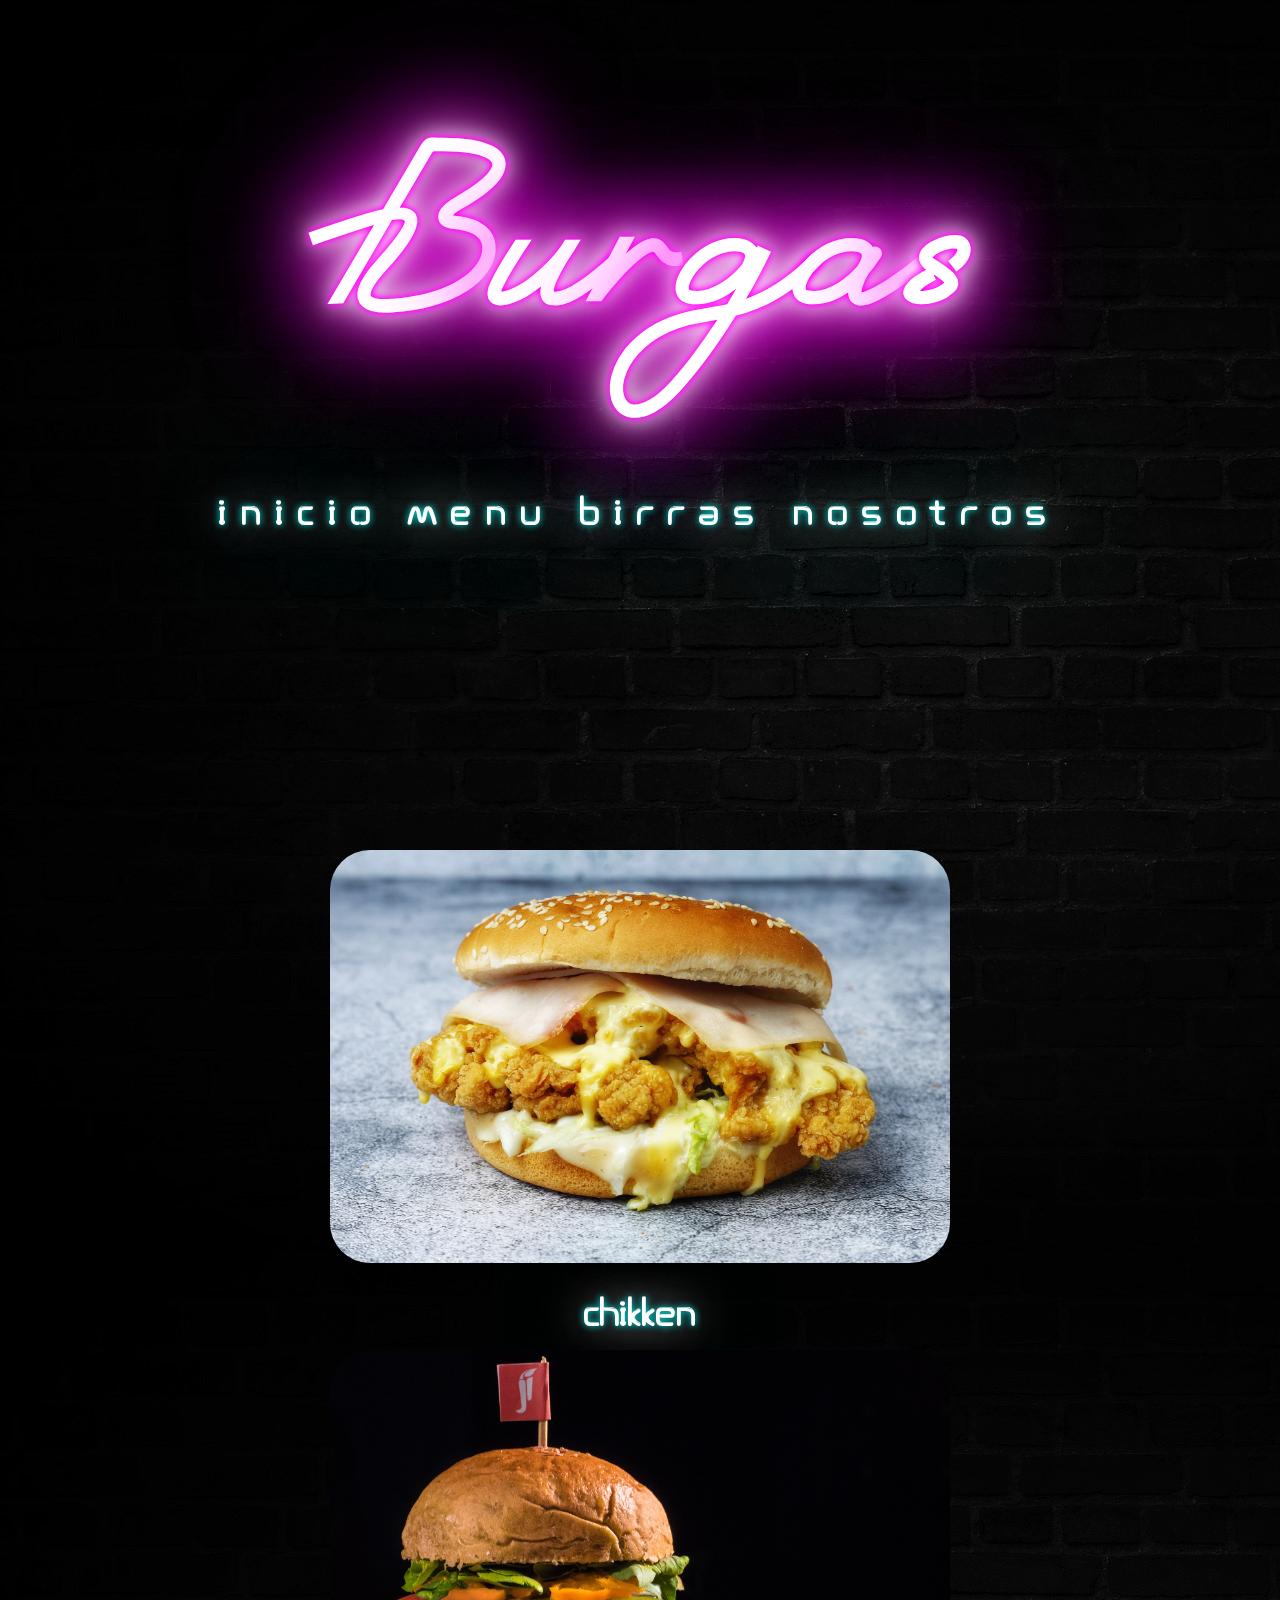
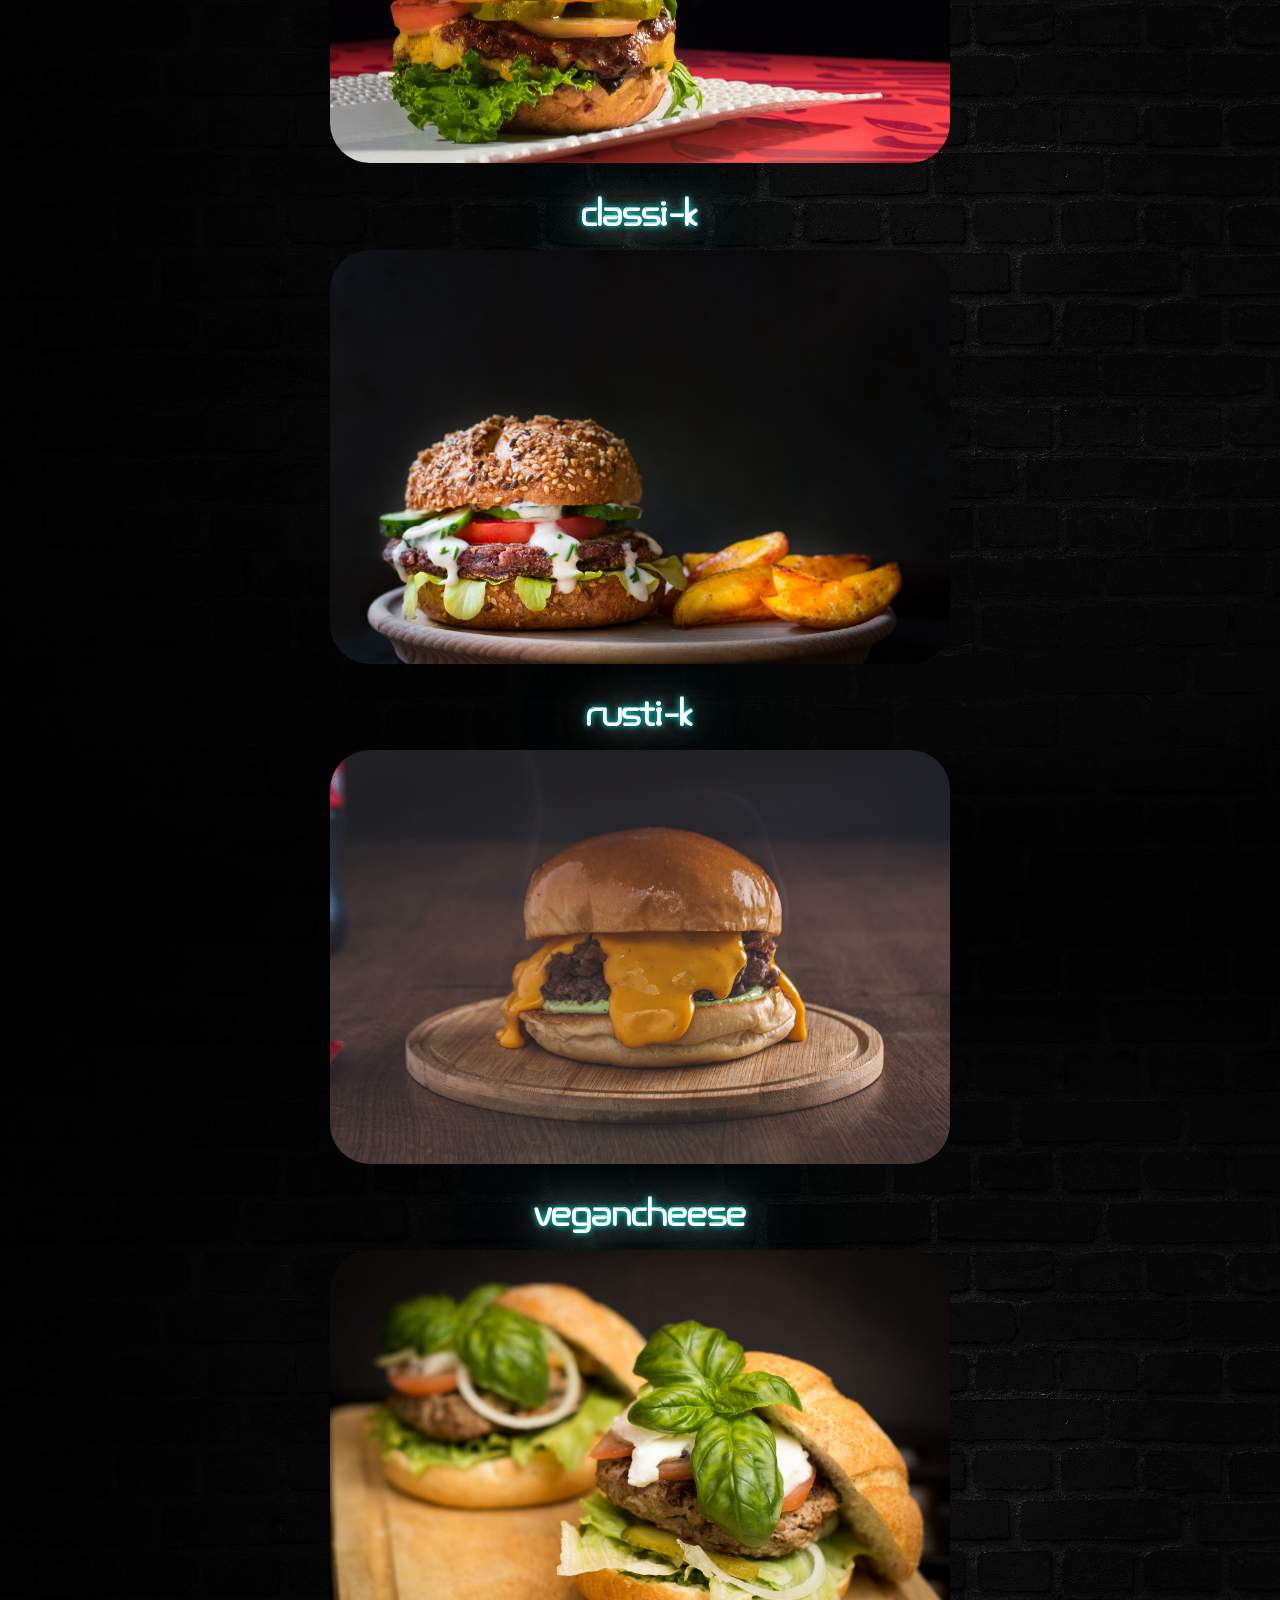
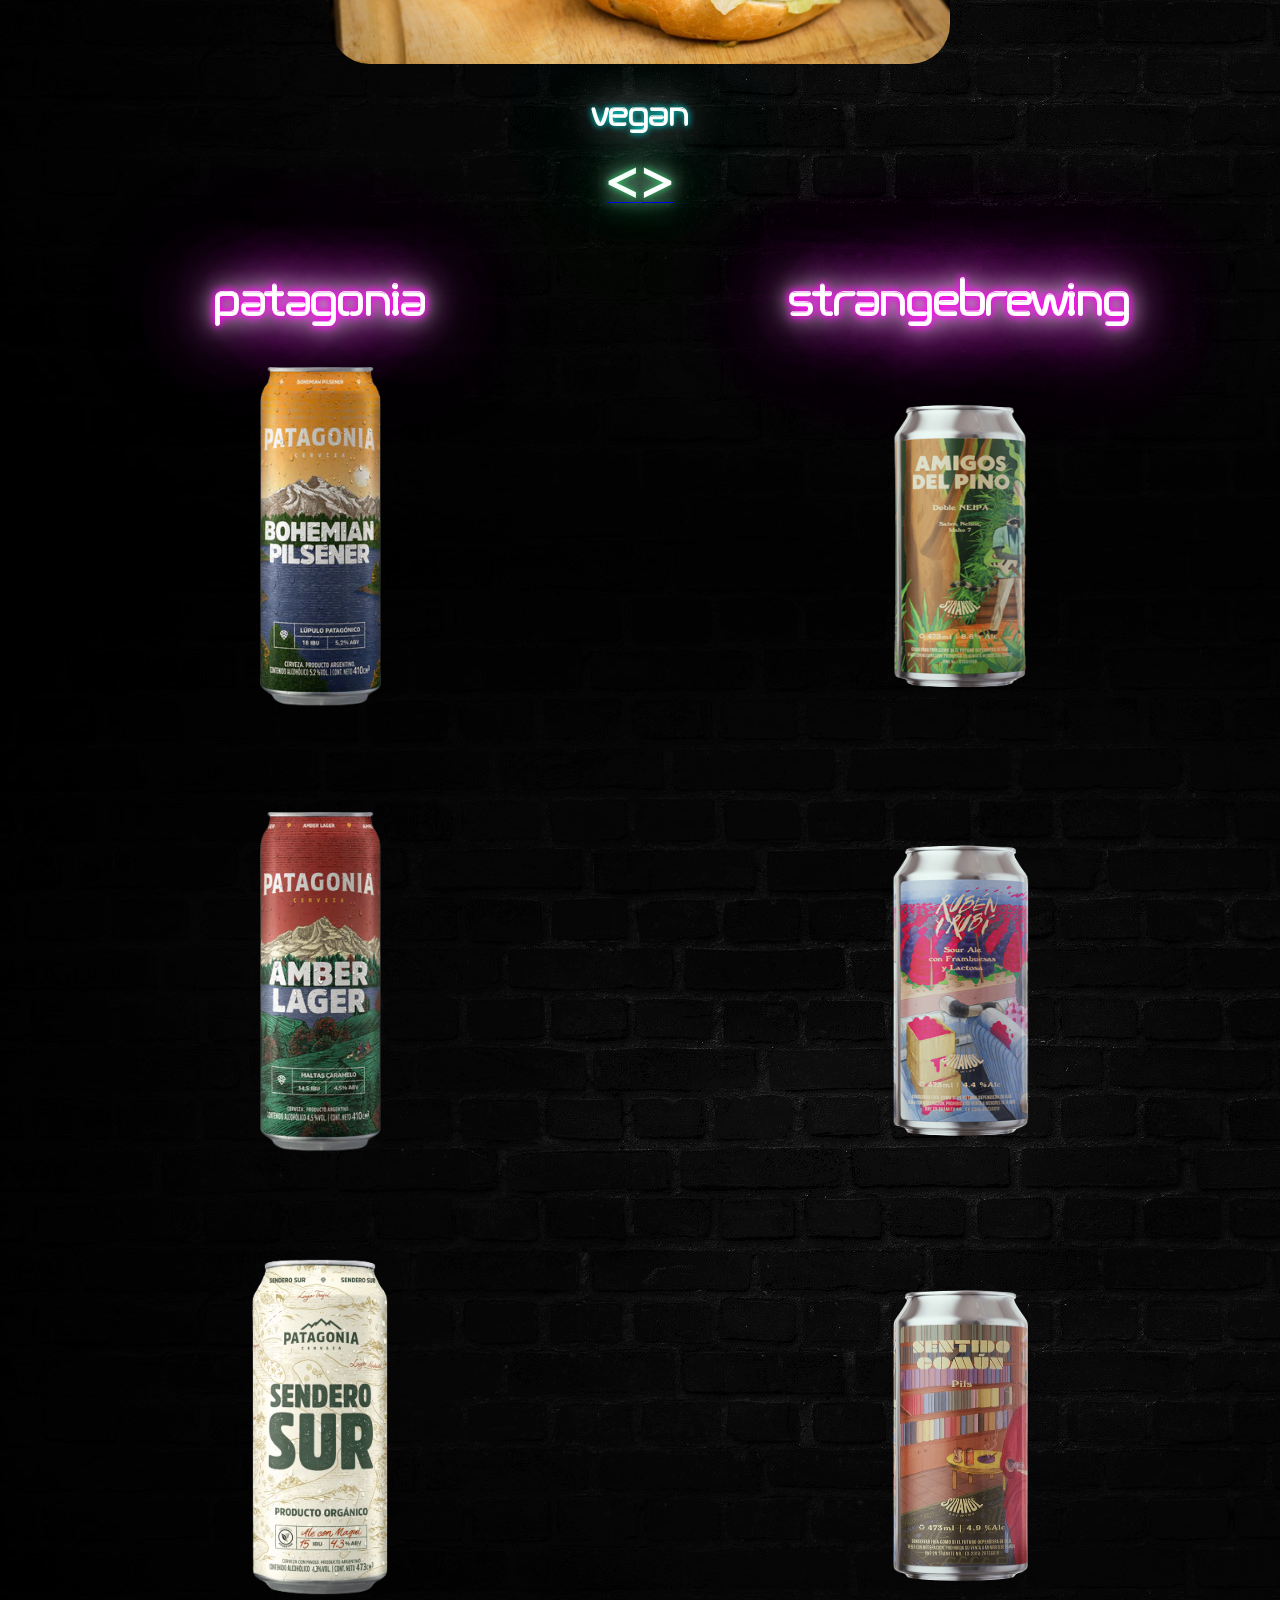
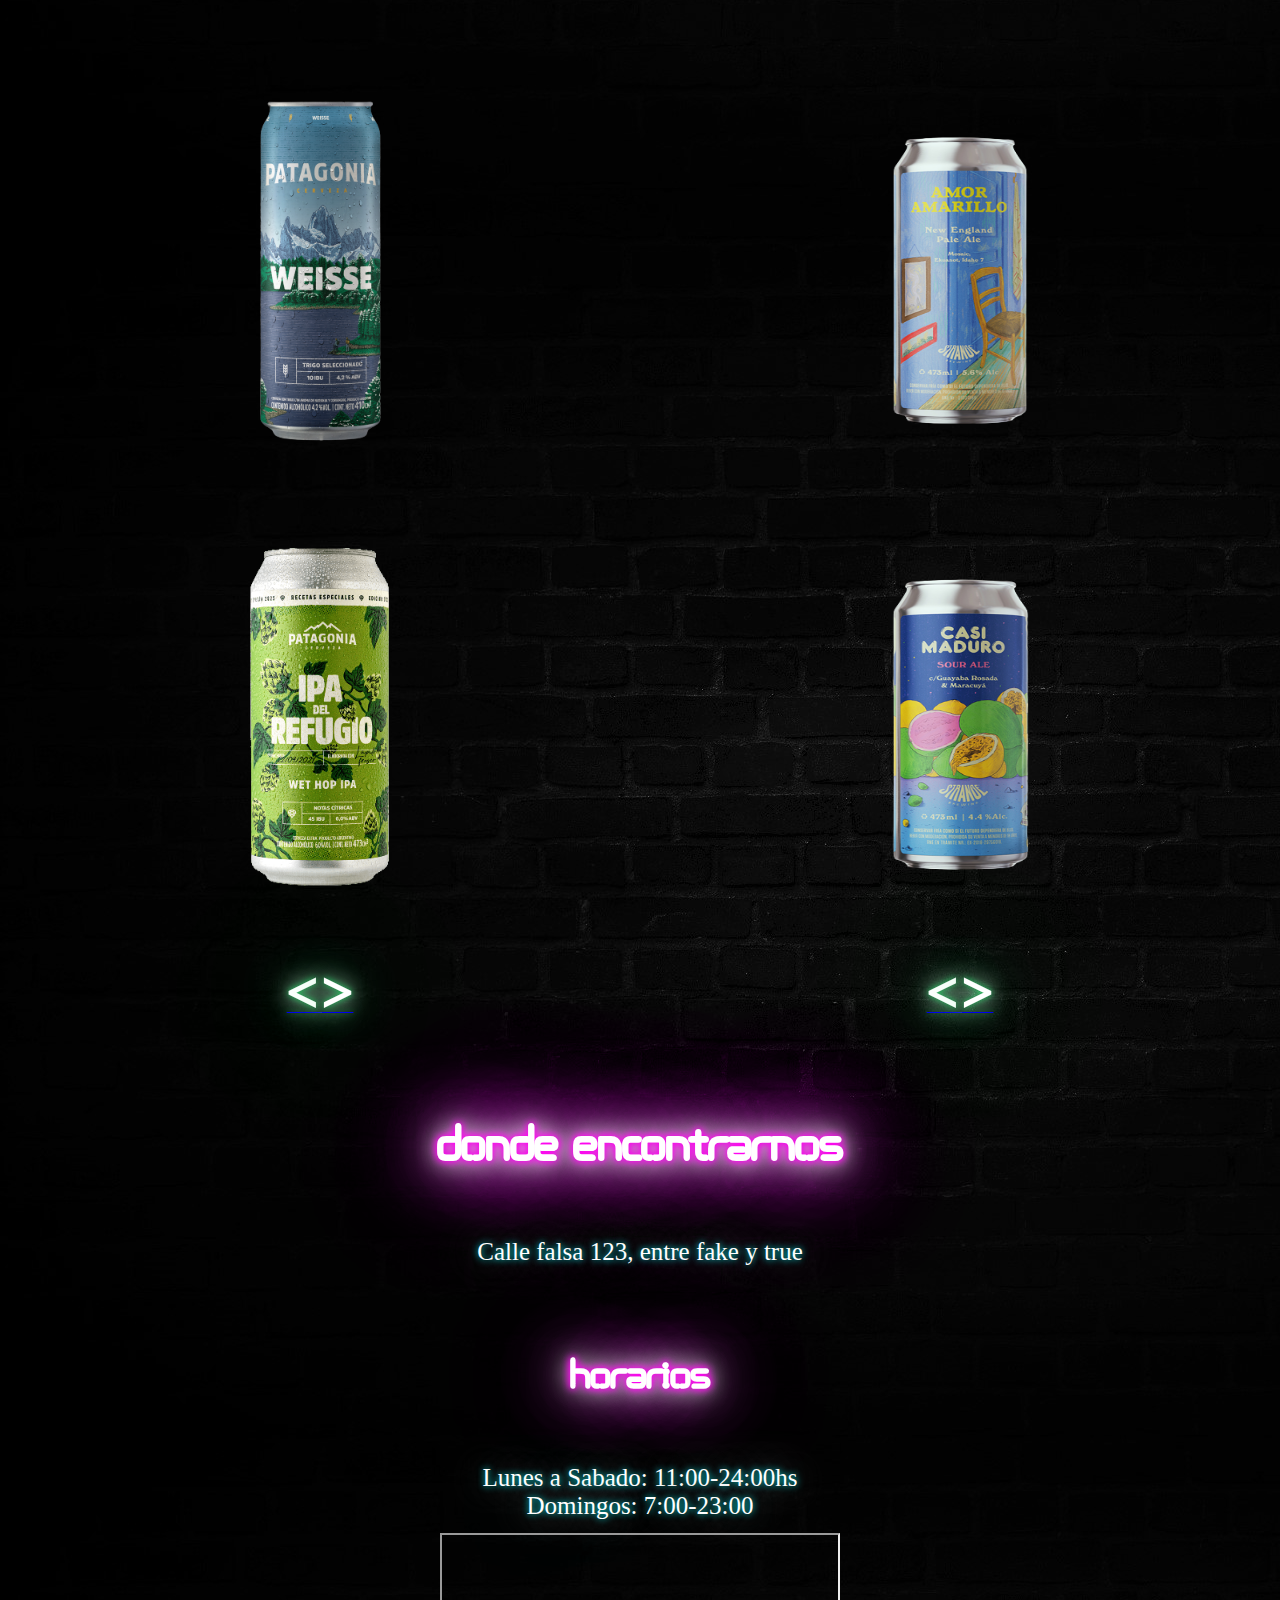
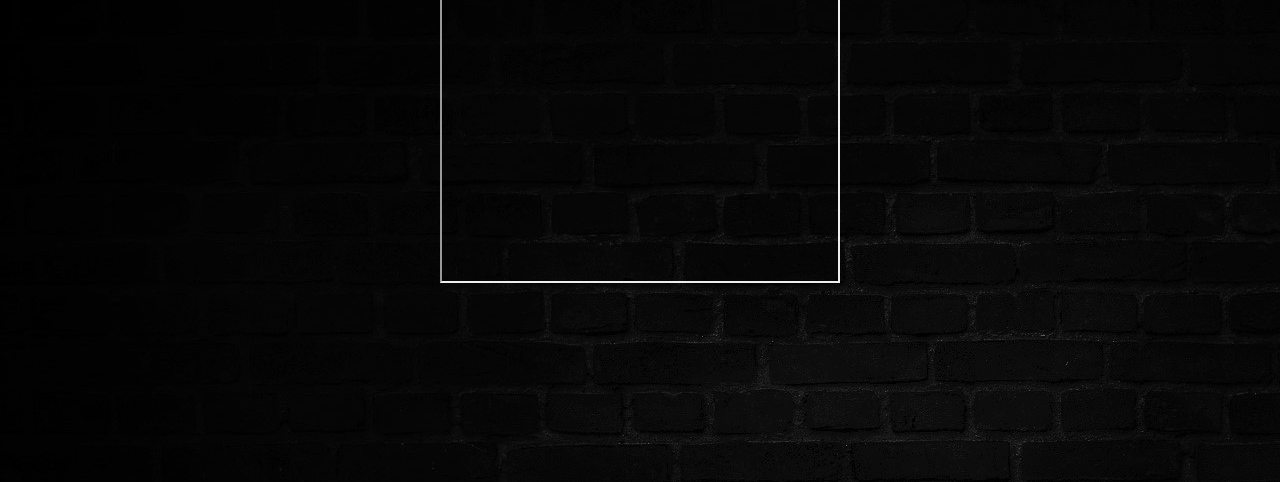
==== index.html @ 5c312acb "pequeños cambios de linkeo" ====
<!DOCTYPE html>
<html lang="es">
<head>
    
    <meta charset="UTF-8">
    <meta http-equiv="X-UA-Compatible" content="IE=edge">
    <meta name="viewport" content="width=device-width, initial-scale=1.0">
    <link rel="stylesheet" href="https://cdn.jsdelivr.net/npm/bootstrap@4.6.1/dist/css/bootstrap.min.css" integrity="sha384-zCbKRCUGaJDkqS1kPbPd7TveP5iyJE0EjAuZQTgFLD2ylzuqKfdKlfG/eSrtxUkn" crossorigin="anonymous">
    <link rel="stylesheet" href="https://cdnjs.cloudflare.com/ajax/libs/font-awesome/6.1.1/css/all.min.css" integrity="sha512-KfkfwYDsLkIlwQp6LFnl8zNdLGxu9YAA1QvwINks4PhcElQSvqcyVLLD9aMhXd13uQjoXtEKNosOWaZqXgel0g==" crossorigin="anonymous" referrerpolicy="no-referrer" />
    <link rel="stylesheet" href="estilos.css">
    <title>Burgas - Hamburguesas  y Birras</title>
    <meta name ="description=" content= "Hamburguesas caseras y cervezas artesanales, contamos con menú apto vegano,take-away y envios a domicilio">
    <meta name="keywords" content = "Comida Rapida, Hamburguesa, Vegan, Pollo, Carne, Casero, Cerveza Artesanal, Antares, Strange, StrangeBrewing, Brewing, Buenos Aires">
</head>
<body>
        <!--Empieza Nav-->
    <header><h1><a href="#"><span>B</span>ur<span>ga</span>s</a></h1>
    <nav class="barra">
        <ul>
            <li><a href="#" class="menu">INICIO</a></li>
            <li><a href="./paginas/menu.html" class="menu">MENU</a></li>
            <li><a href="./paginas/birras.html" class="menu">BIRRAS</a></li>
            <li><a href="./paginas/nosotros.html" class="menu">NOSOTROS</a></li>
        </ul>
    </nav>
    </header>
        <!-- Termina Nav-->
    <!--Empieza seccion y carousel con las imagenes del menu--> 
        <section class="burgersind">
            <div id="carousel1" class="carousel slide carousel-fade" data-ride="carousel" >
                <ul class="carousel-indicators">
                    <li data-slide-to="0" class="active"></li>
                    <li data-slide-to="1"></li>
                    <li data-slide-to="2"></li>
                    <li data-slide-to="3"></li>
                    <li data-slide-to="4"></li>
                </ul>
                <div class="carousel-inner">
                    <div class="carousel-item active">
                        <img src="imagenesproyecto/chicken.jpg"  alt="Chikken">
                        <div class="carousel-caption">
                            <a href="./paginas/menu.html#hamburguesa1"class="carousel-caption"></a>
                            <p class="neoncarousel">Chikken</p>
                        </div>
                    </div>
                    <div class="carousel-item">
                        <img src="imagenesproyecto/classic.jpg" alt="Classic">
                        <div class="carousel-caption">
                            <a href="./paginas/menu.html#hamburguesa2"class="carousel-caption"></a>
                            <p class="neoncarousel">Classi-k</p>
                        </div>
                    </div>
                    <div class="carousel-item">
                        <img src="imagenesproyecto/rustik.jpg"  alt="Rustic">
                        <div class="carousel-caption">
                            <a href="./paginas/menu.html#hamburguesa3"class="carousel-caption"></a>
                            <p class="neoncarousel">Rusti-k</p>
                        </div>
                    </div>
                    <div class="carousel-item">
                        <img src="imagenesproyecto/vegancheese.jpg"  alt="VeganCheese">
                        <div class="carousel-caption">
                            <a href="./paginas/menu.html#hamburguesa4"class="carousel-caption"></a>
                            <p class="neoncarousel">VeganCheese</p>
                        </div>
                    </div>
                    <div class="carousel-item">
                        <img src="imagenesproyecto/vegan.jpg" alt="Vegan">
                        <div class="carousel-caption">
                            <a href="./paginas/menu.html#hamburguesa5"class="carousel-caption"></a>
                            <p class="neoncarousel">Vegan</p>
                        </div>
                    </div>
                    </div>
                <a class="carousel-control-prev" href="#carousel1" data-slide="prev">
                    <span class="carousel-control-prev-icon"></span>
                    </a>
                    <a class="carousel-control-next" href="#carousel1" data-slide="next">
                    <span class="carousel-control-next-icon"></span>
                    </a>
                
                </div>
        </section>
        <!-- Termina seccion y carousel con las imagenes del menu-->
        <!-- Empiezan los carouseles de las cervezas-->
        <section class="beers">
            <!-- Empieza Carousel de cervezas Izquierda-->
            <a href="/paginas/birras.html#patagonia" class="neon beerlogoind1" id="antind">Patagonia</a>
            <div id="carousel2"class="carousel slide carousel-fade beerindimg1 " data-ride="carousel" >
                <div class="carousel-inner ">
                    <div class="carousel-item active carouselimgind">
                        <img src="imagenesproyecto/pilsener.png"  alt="pilsener">
                        <div class="carousel-caption">
                            <a href="./paginas/birras.html#birra1">
                            <p class="neoncarouselb">Bohemian Pilsener</p></a>
                        </div>
                    </div>
                    <div class="carousel-item carouselimgind">
                        <img src="imagenesproyecto/amber.png" alt="amber">
                        <div class="carousel-caption">
                            <a href="./paginas/birras.html#birra2" >
                            <p class="neoncarouselb">Amber Lager</p></a>
                        </div>
                    </div>
                    <div class="carousel-item carouselimgind">
                        <img src="imagenesproyecto/sendero.png"  alt="sendero">
                        <div class="carousel-caption">
                            <a href="./paginas/birras.html#birra3">
                                <p class="neoncarouselb">Sendero Sur</p></a>
                        </div>
                    </div>
                    <div class="carousel-item carouselimgind">
                        <img src="imagenesproyecto/weisse.png"  alt="weisse">
                        <div class="carousel-caption">
                            <a href="./paginas/birras.html#birra4">
                            <p class="neoncarouselb">Weisse</p></a>
                        </div>
                    </div>
                    <div class="carousel-item carouselimgind">
                        <img src="imagenesproyecto/ipa.png" alt="ipa">
                        <div class="carousel-caption">
                            <a href="./paginas/birras.html#birra5">
                            <p class="neoncarouselb">Ipa</p></a>
                        </div>
                    </div>
                    </div>
                <a class="carousel-control-prev" href="#carousel2" data-slide="prev">
                    <span class="carousel-control-prev-icon"></span>
                    </a>
                    <a class="carousel-control-next" href="#carousel2" data-slide="next">
                        <span class="carousel-control-next-icon"></span>
                    </a>
                </div>
                <!--- Termina Carousel de cervezas izquierda -->
            <!-- Empieza Carousel de cervezas derecha-->
            <a href="/paginas/birras.html#strange" class="beerlogoind2 " id="strangeind">StrangeBrewing</a>
            <div id="carousel3"class="carousel slide carousel-fade beerindimg2 " data-ride="carousel" >
            <div class="carousel-inner">
                <div class="carousel-item active carouselimgind" >
                    <img src="imagenesproyecto/amigosdelpino.png"  alt="amigosdelpino" class="beersindimg">
                    <div class="carousel-caption">
                        <a href="./paginas/birras.html#birra6">
                        <p class="neoncarouselb">Amigos Del Pino</p></a>
                    </div>
                </div>
                <div class="carousel-item carouselimgind">
                    <img src="imagenesproyecto/rubenyrubi.png" alt="rubenyrubi" class="beersindimg">
                    <div class="carousel-caption">
                        <a href="./paginas/birras.html#birra7">
                        <p class="neoncarouselb">Ruben y rubi</p></a>
                    </div>
                </div>
                <div class="carousel-item carouselimgind">
                    <img src="imagenesproyecto/sentidocomun.png"  alt="sentidocomun" class="beersindimg">
                    <div class="carousel-caption">
                        <a href="./paginas/birras.html#birra8">
                        <p class="neoncarouselb">sentidocomun</p></a>
                    </div>
                </div>
                <div class="carousel-item carouselimgind">
                    <img src="imagenesproyecto/amoramarillo.png"  alt="amoramarillo" class="beersindimg">
                    <div class="carousel-caption">
                        <a href="./paginas/birras.html#birra9">
                        <p class="neoncarouselb">Amor amarillo</p></a>
                    </div>
                </div>
                <div class="carousel-item carouselimgind">
                    <img src="imagenesproyecto/casimaduro.png" alt="casimaduro" class="beersindimg">
                    <div class="carousel-caption">
                        <a href="./paginas/birras.html#birra10">
                        <p class="neoncarouselb">Casi maduro</p></a>
                    </div>
                </div>
                </div>
            <a class="carousel-control-prev" href="#carousel3" data-slide="prev">
                <span class="carousel-control-prev-icon"></span>
                </a>
                <a class="carousel-control-next" href="#carousel3" data-slide="next">
                    <span class="carousel-control-next-icon"></span>
                </a>            
            </div>
            <!-- Termina carousel de cervezas derecha-->
        </section>
        <!--Termina  carouseles de las cervezas-->
        <!-- Empieza seccion de localizacion, horario y mapa-->
        <section class="locate">
                <h2 class="donde" >Donde Encontrarnos</h2>
                    <p>Calle falsa 123, entre fake y true</p>
                <h2 class="time">Horarios</h2>
                    <p>
                        Lunes a Sabado: 11:00-24:00hs
                        <br>
                        Domingos: 7:00-23:00
                    </p>
        <iframe src="https://www.google.com/maps/embed?pb=!1m14!1m8!1m3!1d13135.383983241743!2d-58.3702778!3d-34.6080556!3m2!1i1024!2i768!4f13.1!3m3!1m2!1s0x0%3A0xe16921ef0545f86d!2sCasa%20Rosada!5e0!3m2!1ses!2sar!4v1649123357746!5m2!1ses!2sar" class="mapview" referrerpolicy="no-referrer-when-downgrade"></iframe>        
        </section>
        <!--Termina seccion de localizacion, horario y mapa-->
</body>
<footer>
    <i class="fa-brands fa-whatsapp btn--wsp" id="wsp"></i>
    <i class="fa-brands fa-instagram btn--ig" id="ig"></i>
    <i class="fa-brands fa-facebook btn--fb" id="fb"></i>
<a href="#" class="subir">
    <i class="fa-solid fa-angles-up"></i>
</a>
</footer>
<script src="https://cdn.jsdelivr.net/npm/jquery@3.5.1/dist/jquery.slim.min.js" integrity="sha384-DfXdz2htPH0lsSSs5nCTpuj/zy4C+OGpamoFVy38MVBnE+IbbVYUew+OrCXaRkfj" crossorigin="anonymous"></script>
<script src="https://cdn.jsdelivr.net/npm/popper.js@1.16.1/dist/umd/popper.min.js" integrity="sha384-9/reFTGAW83EW2RDu2S0VKaIzap3H66lZH81PoYlFhbGU+6BZp6G7niu735Sk7lN" crossorigin="anonymous"></script>
<script src="https://cdn.jsdelivr.net/npm/bootstrap@4.6.1/dist/js/bootstrap.min.js" integrity="sha384-VHvPCCyXqtD5DqJeNxl2dtTyhF78xXNXdkwX1CZeRusQfRKp+tA7hAShOK/B/fQ2" crossorigin="anonymous"></script>


</html>
---- estilos.css ----
@font-face {
  font-family: neon;
  src: url(fonts/NeonBines.ttf);
}

@font-face {
  font-family: neonDos;
  src: url(fonts/Neon.ttf);
}

@-webkit-keyframes blink {
  78% {
    color: inherit;
    text-shadow: inherit;
  }
  79% {
    color: #333;
  }
  80% {
    text-shadow: none;
  }
  81% {
    color: inherit;
    text-shadow: inherit;
  }
  82% {
    color: #333;
    text-shadow: none;
  }
  83% {
    color: inherit;
    text-shadow: inherit;
  }
  92% {
    color: #333;
    text-shadow: none;
  }
  92.5% {
    color: inherit;
    text-shadow: inherit;
  }
}

@keyframes blink {
  78% {
    color: inherit;
    text-shadow: inherit;
  }
  79% {
    color: #333;
  }
  80% {
    text-shadow: none;
  }
  81% {
    color: inherit;
    text-shadow: inherit;
  }
  82% {
    color: #333;
    text-shadow: none;
  }
  83% {
    color: inherit;
    text-shadow: inherit;
  }
  92% {
    color: #333;
    text-shadow: none;
  }
  92.5% {
    color: inherit;
    text-shadow: inherit;
  }
}

* {
  margin: 0;
  margin-bottom: 1%;
  padding: 0;
  -webkit-box-sizing: border-box;
          box-sizing: border-box;
}

.neon, #antind, #strangeind, .donde, .time, .menuneon, .guarnicionneon, .birrasneon, .reserva {
  color: white;
  text-shadow: 0 0 7px #ff00f2, 0 0 10px #ff00f2, 0 0 21px #fff, 0 0 42px white, 0 0 82px #ff00f2, 0 0 92px #ff00f2, 0 0 102px #ff00f2, 0 0 151px #ff00f2;
  font-family: neonDos;
}

.neon:hover, #antind:hover, #strangeind:hover, .donde:hover, .time:hover, .menuneon:hover, .guarnicionneon:hover, .birrasneon:hover, .reserva:hover {
  color: white;
  text-shadow: 0 0 7px cyan, 0 0 21px black, 0 0 42px white, 0 0 151px cyan;
  font-family: neonDos;
}

body {
  background-image: url(imagenesproyecto/pared.jpg);
  z-index: 10;
}

a:hover {
  text-decoration: none;
  color: #fff;
}

/* Empieza Logo */
header h1 {
  margin-top: 100px;
  text-align: center;
  text-transform: capitalize;
  font-size: 150px;
  width: auto;
  text-shadow: 0 0 7px #ff00f2, 0 0 10px #ff00f2, 0 0 21px #fff, 0 0 42px white, 0 0 82px #ff00f2, 0 0 92px #ff00f2, 0 0 102px #ff00f2, 0 0 151px #ff00f2;
  font-family: neon;
}

header h1 a {
  text-decoration: none;
  color: white;
}

header span {
  -webkit-animation: blink linear infinite 1.5s;
          animation: blink linear infinite 1.5s;
}

@media only screen and (min-width: 200px) and (max-width: 478px) {
  header h1 {
    font-size: 50px;
  }
  strong {
    font-size: 30px;
  }
}

@media only screen and (max-width: 768px) {
  header h1 {
    font-size: 80px;
  }
  strong {
    font-size: 30px;
  }
}

/* Termina Logo */
/* Empieza Nav */
header ul li {
  list-style: none;
  display: inline-block;
}

header ul ul {
  position: absolute;
  display: none;
}

header ul ul li {
  display: block;
  color: white;
  text-shadow: 0 0 7px #ff00f2, 0 0 10px #ff00f2, 0 0 21px #fff, 0 0 42px white, 0 0 82px #ff00f2, 0 0 92px #ff00f2, 0 0 102px #ff00f2, 0 0 151px #ff00f2;
}

header ul li :hover ul {
  display: block;
}

.barra {
  text-align: center;
  padding-bottom: 100px;
  padding-top: 50px;
}

.menu {
  color: white;
  font-size: 50px;
  letter-spacing: 0.3em;
  text-align: center;
  text-decoration: none;
  display: -webkit-box;
  display: -ms-flexbox;
  display: flex;
  -ms-flex-wrap: wrap;
      flex-wrap: wrap;
  padding-left: 10px;
  padding-right: 10px;
  list-style: none;
  text-shadow: 0 0 7px cyan, 0 0 21px black, 0 0 42px white, 0 0 151px cyan;
  font-family: neonDos;
}

header .menu :hover {
  color: white;
  text-shadow: 0 0 7px #ff00f2, 0 0 10px #ff00f2, 0 0 21px #fff, 0 0 42px white, 0 0 82px #ff00f2, 0 0 92px #ff00f2, 0 0 102px #ff00f2, 0 0 151px #ff00f2;
}

header .menu:active {
  text-shadow: 0 0 7px #25d366, 0 0 21px #fff, 0 0 42px #25d366, 0 0 151px #25d366;
}

/* Termina Nav */
section {
  margin-bottom: 10px;
  width: 100%;
  text-align: center;
}

/* Carousel index Hamburguesas  y Cervezas */
.burgersind {
  padding: 20px;
  gap: 10px;
}

.carousel-inner img {
  width: 50%;
  height: 50%;
  border-radius: 40px;
  border-color: transparent;
}

.carousel-control-prev-icon, .carousel-control-next-icon {
  height: 100px;
  width: 100px;
  background-image: none;
}

.carousel-control-next-icon:after {
  content: '>';
  font-size: 55px;
  font-weight: 1000;
  color: white;
  text-shadow: 0 0 7px #25d366, 0 0 21px #fff, 0 0 42px #25d366, 0 0 151px #25d366;
}

.carousel-control-prev-icon:after {
  content: '<';
  font-size: 55px;
  font-weight: 1000;
  color: white;
  text-shadow: 0 0 7px #25d366, 0 0 21px #fff, 0 0 42px #25d366, 0 0 151px #25d366;
}

@media only screen and (min-width: 280px) {
  .carousel-inner img {
    width: 400px;
    height: 400px;
  }
}

@media only screen and (max-width: 480px) {
  .carousel-inner img {
    width: 600px;
    height: 600px;
  }
}

@media only screen and (min-width: 1024px) {
  .carousel-inner img {
    width: 50%;
    height: 50%;
  }
}

.carousel-caption {
  top: 0;
  bottom: auto;
}

.neoncarousel {
  font-size: 50px;
  color: white;
  text-shadow: 0 0 7px cyan, 0 0 21px black, 0 0 42px white, 0 0 151px cyan;
  font-family: neonDos;
}

.burgersindimg {
  font-size: 50px;
  color: white;
  text-shadow: 0 0 7px cyan, 0 0 21px black, 0 0 42px white, 0 0 151px cyan;
  font-family: neonDos;
}

.neoncarouselb {
  opacity: 0;
  color: white;
  text-shadow: 0 0 7px cyan, 0 0 21px black, 0 0 42px white, 0 0 151px cyan;
  font-family: 'Lucida Sans';
  font-size: 25px;
}

.beers {
  min-height: 100%;
  width: 100%;
  display: -ms-grid;
  display: grid;
}

.carouselimgind:hover img {
  opacity: 0.3;
}

.carouselimgind:hover .neoncarouselb {
  opacity: 1;
}

.carouselimgind img {
  width: 580px;
  height: 580px;
}

@media only screen and (min-width: 280px) {
  .carouselimgind img {
    width: 400px;
    height: 400px;
  }
}

@media only screen and (max-width: 480px) {
  .carouselimgind img {
    width: 600px;
    height: 600px;
  }
}

#antind {
  font-size: 65px;
  text-decoration: none;
}

#strangeind {
  font-size: 65px;
  text-decoration: none;
}

@media only screen and (min-width: 1024px) {
  .beers {
    -ms-grid-columns: 1fr 1fr;
        grid-template-columns: 1fr 1fr;
  }
  .beerlogoind1 {
    -ms-grid-column: 1;
    grid-column: 1/1;
    -ms-grid-row: 1;
    -ms-grid-row-span: 3;
    grid-row: 1/4;
  }
  .beerlogoind2 {
    -ms-grid-column: 2;
    grid-column: 2/2;
    -ms-grid-row: 1;
    -ms-grid-row-span: 3;
    grid-row: 1/4;
  }
}

/* Termina carouseles index hamburguesas y cervezas */
/* Empieza Localizacion Horario y Mapa */
.locate {
  -webkit-box-orient: vertical;
  -webkit-box-direction: normal;
      -ms-flex-direction: column;
          flex-direction: column;
  display: -webkit-box;
  display: -ms-flexbox;
  display: flex;
  -webkit-box-align: center;
      -ms-flex-align: center;
          align-items: center;
  -webkit-box-pack: center;
      -ms-flex-pack: center;
          justify-content: center;
}

.locate p {
  font-size: 25px;
  text-shadow: 0 0 7px cyan, 0 0 21px black, 0 0 42px white, 0 0 151px cyan;
  color: #fff;
}

.mapview {
  width: 400px;
  height: 350px;
}

.donde {
  font-size: 60px;
  margin: 5%;
}

.time {
  font-size: 50px;
  margin: 5%;
}

/* Termina Localizacion Horario Y Mapa */
/*Empieza Menu */
.menuneon {
  text-align: center;
  font-size: 80px;
  margin-bottom: 10%;
}

/* Empieza Hamburguesas */
.burgermenu {
  width: 100%;
  display: -ms-grid;
  display: grid;
  min-height: 300px;
}

.nombreh {
  font-size: 45px;
  color: #fff;
  text-shadow: 0 0 7px cyan, 0 0 21px black, 0 0 42px white, 0 0 151px cyan;
  font-family: neondos;
}

.burgersmenuimg {
  display: -ms-grid;
  display: grid;
  border: 2px solid #000;
  border-radius: 7px;
  -webkit-box-shadow: 0 0 5px #333;
          box-shadow: 0 0 5px #333;
  margin: 5%;
}

.burgermenu1 {
  background-image: url(imagenesproyecto/chicken.jpg);
  background-position: center;
  background-size: cover;
  height: 400px;
}

.burgermenu2 {
  background-image: url(imagenesproyecto/classic.jpg);
  background-position: center;
  background-size: cover;
  height: 400px;
}

.burgermenu3 {
  background-image: url(imagenesproyecto/rustik.jpg);
  background-position: center;
  background-size: cover;
  height: 400px;
}

.burgermenu4 {
  background-image: url(imagenesproyecto/vegancheese.jpg);
  background-position: center;
  background-size: cover;
  height: 400px;
}

.burgermenu5 {
  background-image: url(imagenesproyecto/vegan.jpg);
  background-position: center;
  background-size: cover;
  height: 400px;
}

.ingredientes {
  color: #fff;
  font-size: 40px;
  text-shadow: 0 0 7px #25d366, 0 0 21px #fff, 0 0 42px #25d366, 0 0 151px #25d366;
  font-family: neondos;
}

@media only screen and (min-width: 280px) and (max-width: 479px) {
  .burgersmenu1 {
    -ms-grid-columns: 1fr;
        grid-template-columns: 1fr;
  }
}

@media only screen and (min-width: 580px) {
  .burgersmenu1 {
    -ms-grid-columns: 1fr 1fr 1fr 1fr;
        grid-template-columns: 1fr 1fr 1fr 1fr;
  }
  .nombreh1 {
    -ms-grid-column: 1;
    grid-column: 1/1;
    -ms-grid-row: 1;
    grid-row: 1/1;
  }
  .ingredientes1 {
    -ms-grid-column: 1;
    -ms-grid-column-span: 1;
    grid-column: 1/2;
    -ms-grid-row: 2;
    -ms-grid-row-span: 1;
    grid-row: 2/3;
  }
  .burgermenu1 {
    -ms-grid-column: 3;
    -ms-grid-column-span: 2;
    grid-column: 3/5;
    -ms-grid-row: 1;
    -ms-grid-row-span: 4;
    grid-row: 1/5;
  }
  .nombreh2 {
    -ms-grid-column: 4;
    -ms-grid-column-span: 1;
    grid-column: 4/5;
    -ms-grid-row: 1;
    grid-row: 1/1;
  }
  .ingredientes2 {
    -ms-grid-column: 4;
    -ms-grid-column-span: 1;
    grid-column: 4/5;
    -ms-grid-row: 2;
    grid-row: 2/2;
  }
  .burgermenu2 {
    -ms-grid-column: 1;
    -ms-grid-column-span: 2;
    grid-column: 1/3;
    -ms-grid-row: 1;
    -ms-grid-row-span: 4;
    grid-row: 1/5;
  }
  .nombreh3 {
    -ms-grid-column: 1;
    grid-column: 1/1;
    -ms-grid-row: 1;
    grid-row: 1/1;
  }
  .ingredientes3 {
    -ms-grid-column: 1;
    -ms-grid-column-span: 1;
    grid-column: 1/2;
    -ms-grid-row: 2;
    -ms-grid-row-span: 1;
    grid-row: 2/3;
  }
  .burgermenu3 {
    -ms-grid-column: 3;
    -ms-grid-column-span: 2;
    grid-column: 3/5;
    -ms-grid-row: 1;
    -ms-grid-row-span: 4;
    grid-row: 1/5;
  }
  .nombreh4 {
    -ms-grid-column: 4;
    -ms-grid-column-span: 1;
    grid-column: 4/5;
    -ms-grid-row: 1;
    grid-row: 1/1;
  }
  .ingredientes4 {
    -ms-grid-column: 4;
    -ms-grid-column-span: 1;
    grid-column: 4/5;
    -ms-grid-row: 2;
    -ms-grid-row-span: 1;
    grid-row: 2/3;
  }
  .burgermenu4 {
    -ms-grid-column: 1;
    -ms-grid-column-span: 2;
    grid-column: 1/3;
    -ms-grid-row: 1;
    -ms-grid-row-span: 3;
    grid-row: 1/4;
  }
  .nombreh5 {
    -ms-grid-column: 1;
    grid-column: 1/1;
    -ms-grid-row: 1;
    grid-row: 1/1;
  }
  .ingredientes5 {
    -ms-grid-column: 1;
    -ms-grid-column-span: 1;
    grid-column: 1/2;
    -ms-grid-row: 2;
    -ms-grid-row-span: 1;
    grid-row: 2/3;
  }
  .burgermenu5 {
    -ms-grid-column: 3;
    -ms-grid-column-span: 2;
    grid-column: 3/5;
    -ms-grid-row: 1;
    -ms-grid-row-span: 3;
    grid-row: 1/4;
  }
}

/* Termina Hamburguesas */
/*Empieza Guarniciones */
.guarnicionneon {
  text-align: center;
  font-size: 80px;
  margin-bottom: 5%;
}

.guarnicion {
  display: -ms-grid;
  display: grid;
  -webkit-box-align: center;
      -ms-flex-align: center;
          align-items: center;
  -webkit-box-pack: center;
      -ms-flex-pack: center;
          justify-content: center;
}

.guar {
  width: 70%;
  -webkit-box-orient: horizontal;
  -webkit-box-direction: normal;
      -ms-flex-direction: row;
          flex-direction: row;
  padding-left: 10px;
  border-radius: 20px;
  -webkit-transition: -webkit-transform .2s;
  transition: -webkit-transform .2s;
  transition: transform .2s;
  transition: transform .2s, -webkit-transform .2s;
}

.guar:hover {
  -webkit-transform: scale(1.1);
          transform: scale(1.1);
}

.preciosguar {
  font-size: 30px;
  text-align: center;
  color: #fff;
  text-shadow: 0 0 7px cyan, 0 0 21px black, 0 0 42px white, 0 0 151px cyan;
  margin-bottom: 10%;
}

@media only screen and (min-width: 480px) and (max-width: 768px) {
  .guarnicion {
    -ms-grid-columns: 1fr;
        grid-template-columns: 1fr;
  }
  .guar {
    max-height: 300px;
    padding: 10px;
  }
}

@media only screen and (min-width: 768px) and (max-width: 1023px) {
  .guarnicion {
    -ms-grid-columns: 1fr 1fr 1fr;
        grid-template-columns: 1fr 1fr 1fr;
  }
  .guar {
    max-height: 300px;
  }
}

@media only screen and (min-width: 1023px) {
  .guarnicion {
    -ms-grid-columns: 1fr 1fr 1fr;
        grid-template-columns: 1fr 1fr 1fr;
  }
  .guar {
    max-height: 300px;
  }
}

/* Termina Guarnicion */
/* Termina Menu*/
/*Empieza Birras */
.birrasneon {
  text-align: center;
  font-size: 80px;
  margin-bottom: 5%;
}

.preciosbirra {
  font-size: 30px;
  text-align: center;
  color: #fff;
  text-shadow: 0 0 7px cyan, 0 0 21px black, 0 0 42px white, 0 0 151px cyan;
  margin-bottom: 5%;
}

.birrasbirra {
  max-width: 278px;
  max-height: 330px;
  -webkit-transition: -webkit-transform .2s;
  transition: -webkit-transform .2s;
  transition: transform .2s;
  transition: transform .2s, -webkit-transform .2s;
}

.birrasbirra:hover {
  -webkit-transform: scale(1.1);
          transform: scale(1.1);
}

.neonbirras {
  font-size: 25px;
  font-family: 'Lucida Sans';
  text-shadow: 0 0 7px cyan, 0 0 21px black, 0 0 42px white, 0 0 151px cyan;
  color: #fff;
  text-align: center;
}

/*Termina Birras */
/* Empieza Nosotros */
.fotonosotros {
  margin: 5%;
  width: 100%;
  height: 500px;
  max-height: 50%;
  border: #000;
  border-radius: 10%;
  -webkit-transition: -webkit-transform .2s;
  transition: -webkit-transform .2s;
  transition: transform .2s;
  transition: transform .2s, -webkit-transform .2s;
}

.fotonosotros:hover {
  -webkit-transform: scale(1.1);
          transform: scale(1.1);
}

.texto {
  font-family: 'Lucilda sans';
  color: #fff;
  text-align: center;
  text-shadow: 0 0 7px cyan, 0 0 21px black, 0 0 42px white, 0 0 151px cyan;
  font-size: 30px;
  margin: 5%;
}

.reserva {
  text-align: center;
  font-size: 80px;
}

form {
  color: #fff;
  text-shadow: 0 0 7px cyan, 0 0 21px black, 0 0 42px white, 0 0 151px cyan;
  width: 80%;
  margin: 0 auto;
}

label, input {
  display: inline-block;
}

label {
  width: 30%;
  text-align: right;
}

button.enviar {
  background-color: transparent;
  text-shadow: 0 0 7px cyan, 0 0 21px black, 0 0 42px white, 0 0 151px cyan;
  color: #fff;
}

button.enviar:hover {
  background-color: black;
  text-shadow: 0 0 7px #ff00f2, 0 0 21px black, 0 0 42px #ff00f2, 0 0 151px #ff00f2;
  color: #fff;
}

label + input {
  width: 30%;
  margin: 0 30% 0 4%;
}

@media only screen and (min-width: 200px) and (max-width: 500px) {
  .fotonosotros {
    margin: 5%;
    width: 300px;
    height: 300px;
  }
  .nosotroslocate {
    width: 400px;
    height: 300px;
  }
  #reserva {
    font-size: 60px;
  }
  #donde {
    font-size: 40px;
  }
}

/*termina nosotros*/
/*empieza footer todas las paginas */
footer {
  word-spacing: 1em;
  height: 150px;
  background-color: transparent;
  font-size: 50px;
  text-align: center;
  padding-top: 75px;
}

.btn--wsp {
  color: #25d366;
  text-shadow: 0 0 7px #25d366, 0 0 21px #fff, 0 0 42px #25d366, 0 0 151px #25d366;
}

.btn--ig {
  color: white;
  text-shadow: 0 0 7px #ff00f2, 0 0 10px #ff00f2, 0 0 21px #fff, 0 0 42px white, 0 0 82px #ff00f2, 0 0 92px #ff00f2, 0 0 102px #ff00f2, 0 0 151px #ff00f2;
}

.btn--fb {
  color: rgba(255, 255, 255, 0.696);
  text-shadow: 0 0 7px cyan, 0 0 21px black, 0 0 42px white, 0 0 151px cyan;
}

.subir {
  font-size: 50px;
  height: 70px;
  width: 70px;
  color: rgba(255, 255, 255, 0.696);
  text-shadow: 0 0 7px #ff00f2, 0 0 21px black, 0 0 42px #ff00f2, 0 0 151px #ff00f2;
  position: fixed;
  right: 20px;
  bottom: 20px;
}

.subir:hover {
  color: rgba(255, 255, 255, 0.696);
  text-shadow: 0 0 7px cyan, 0 0 21px black, 0 0 42px white, 0 0 151px cyan;
  font-family: neonDos;
}

/*termina footer todas las paginas*/
/*# sourceMappingURL=estilos.css.map */
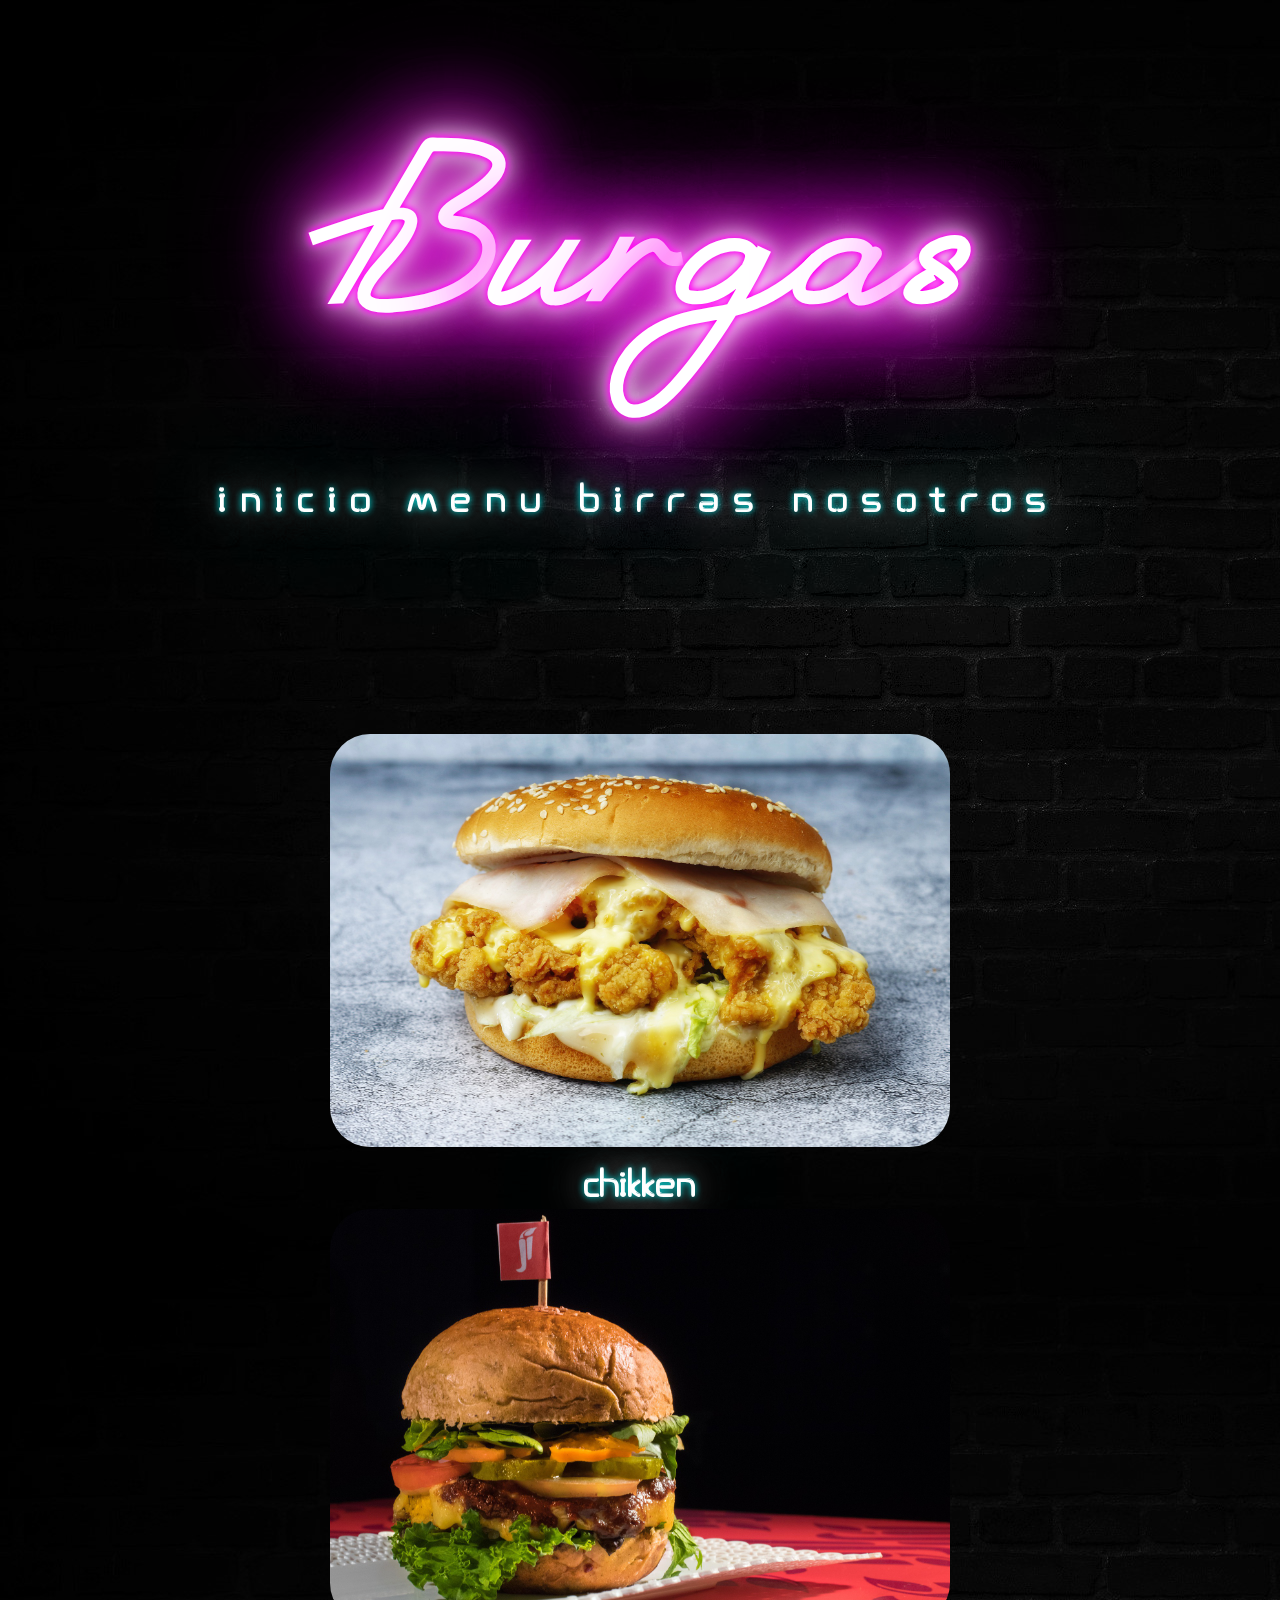
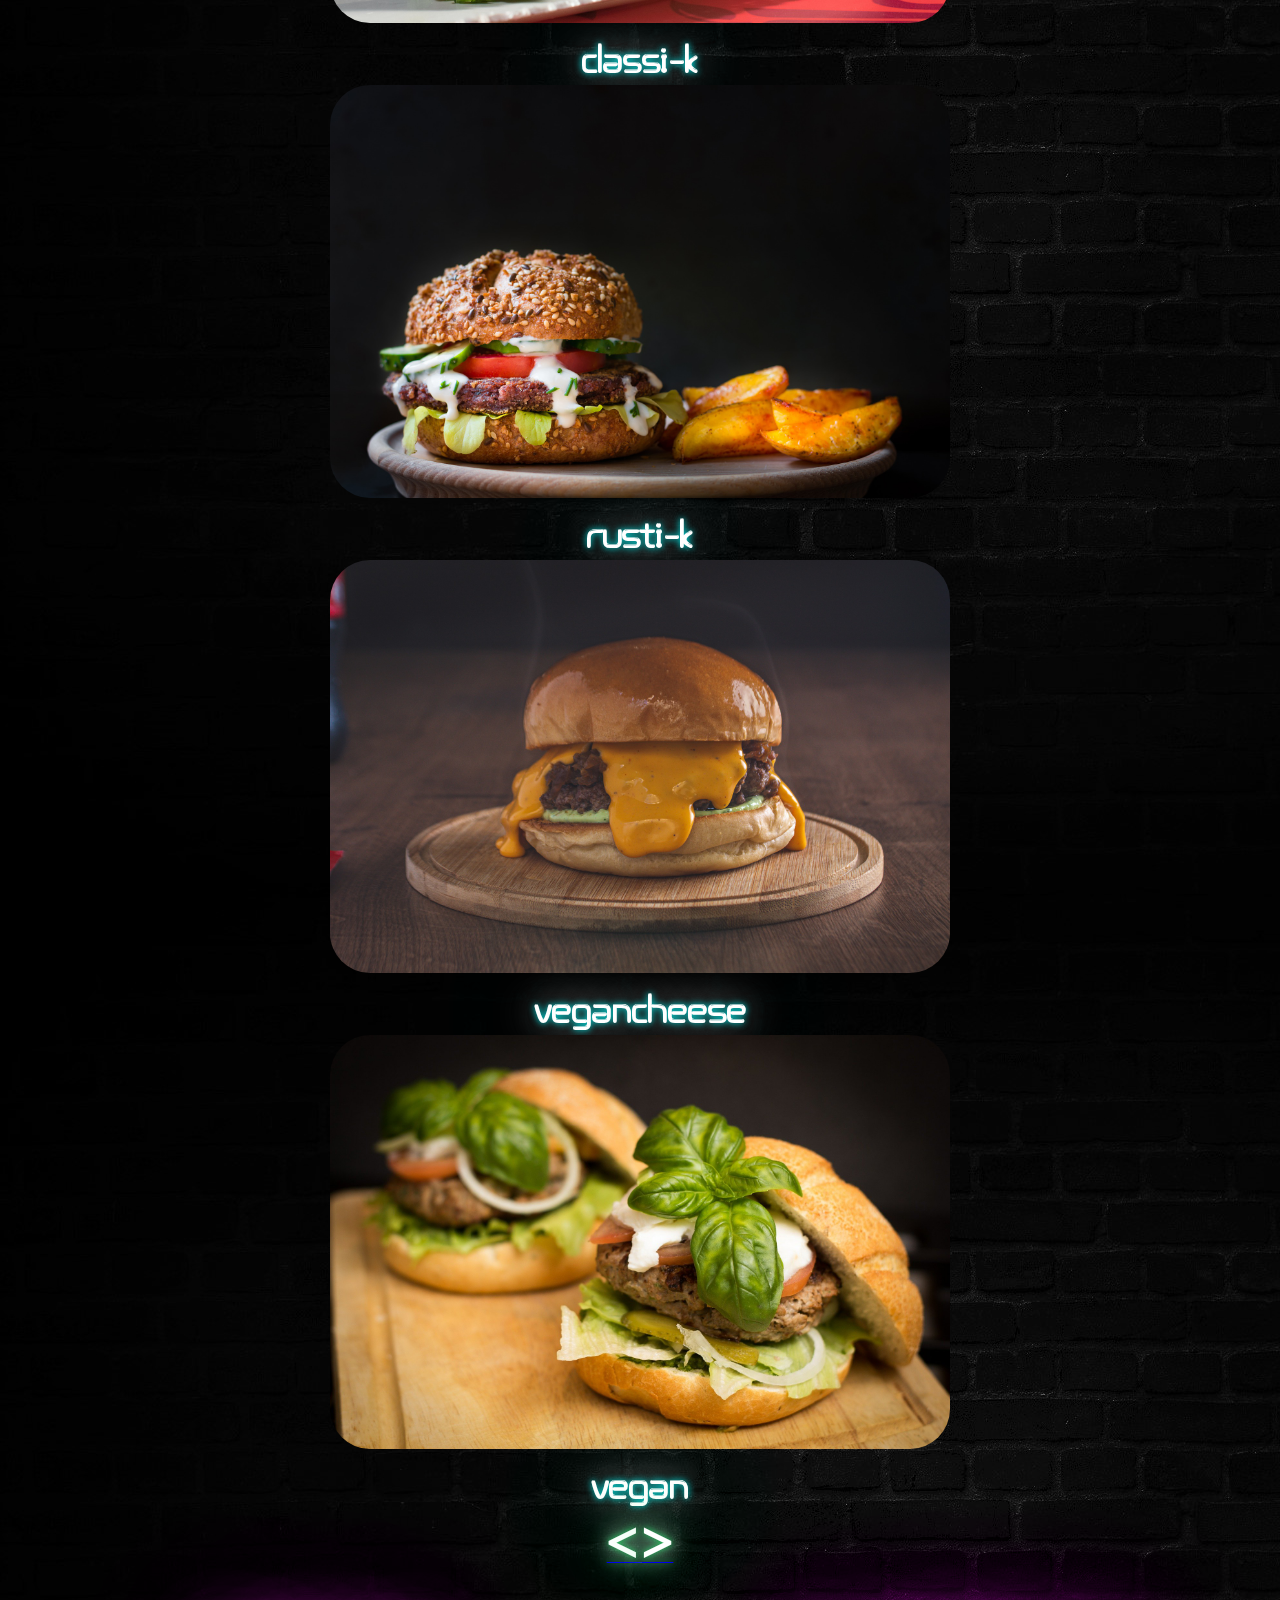
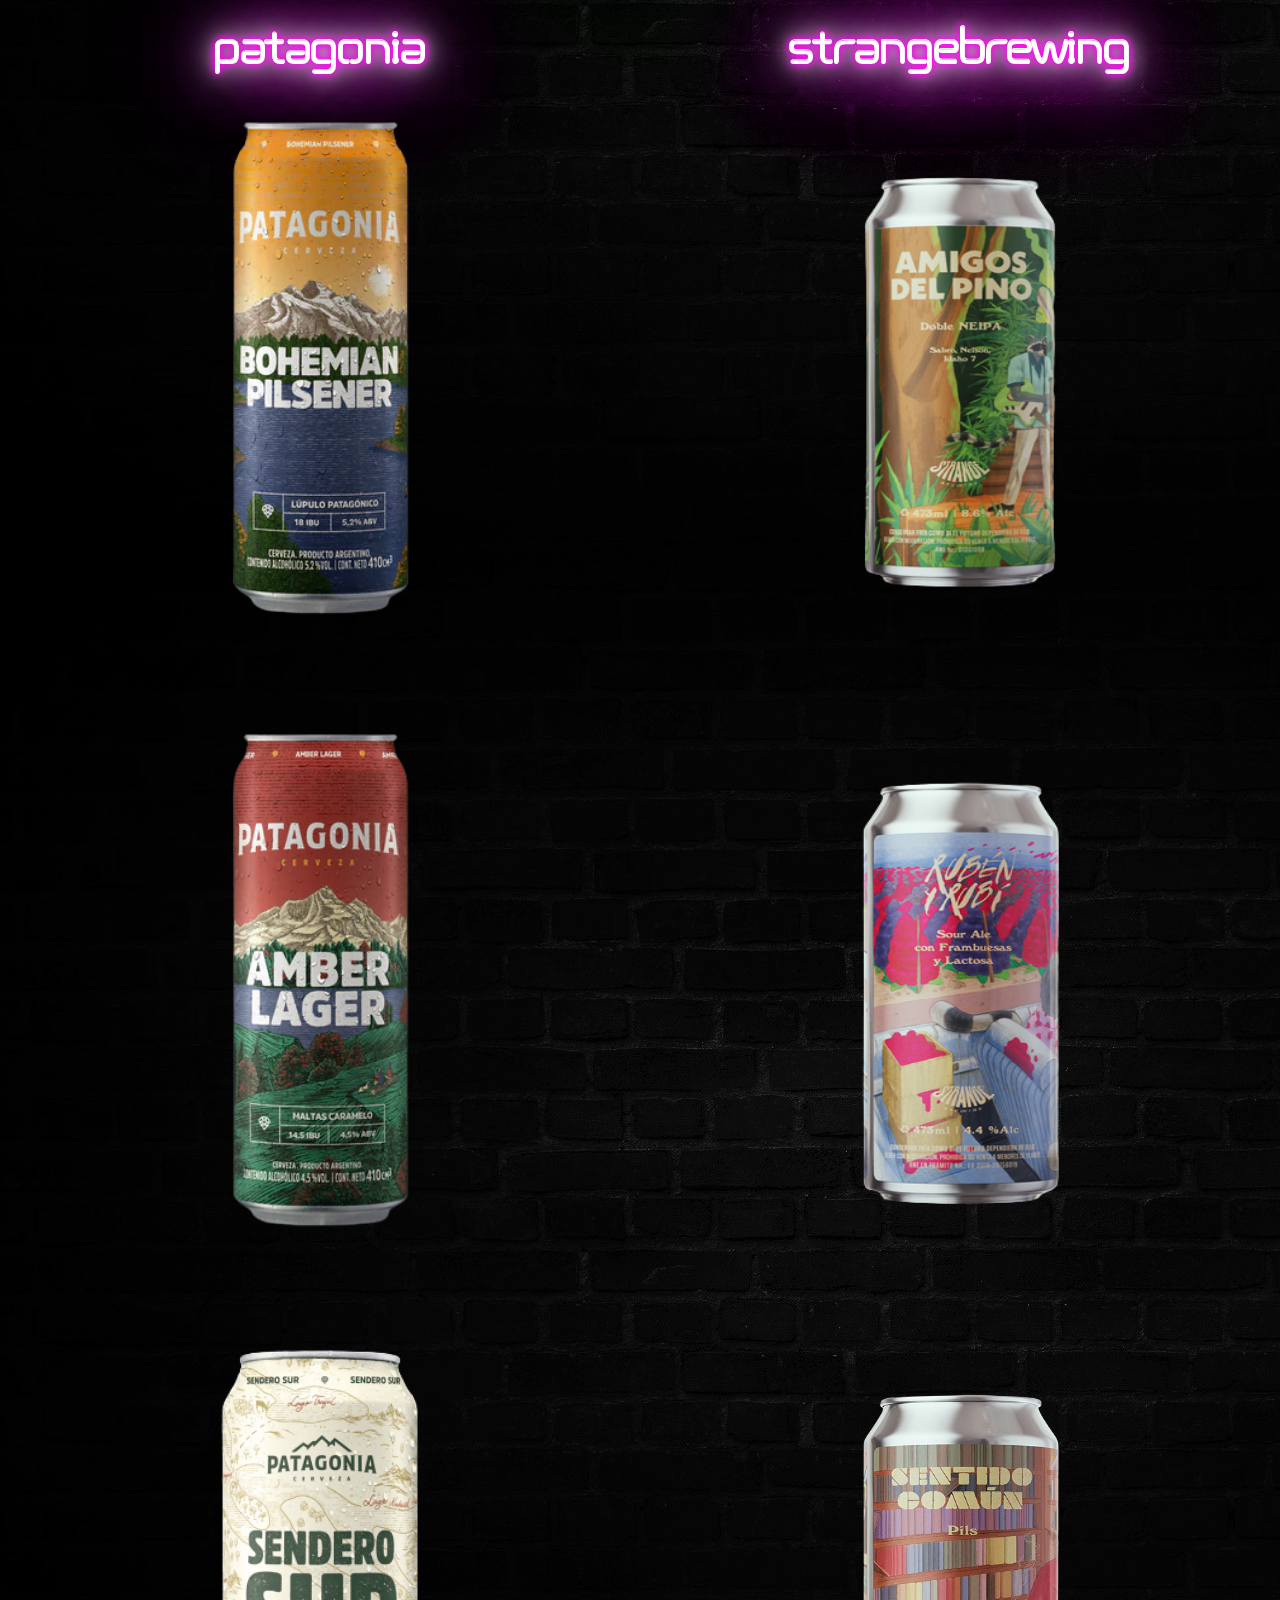
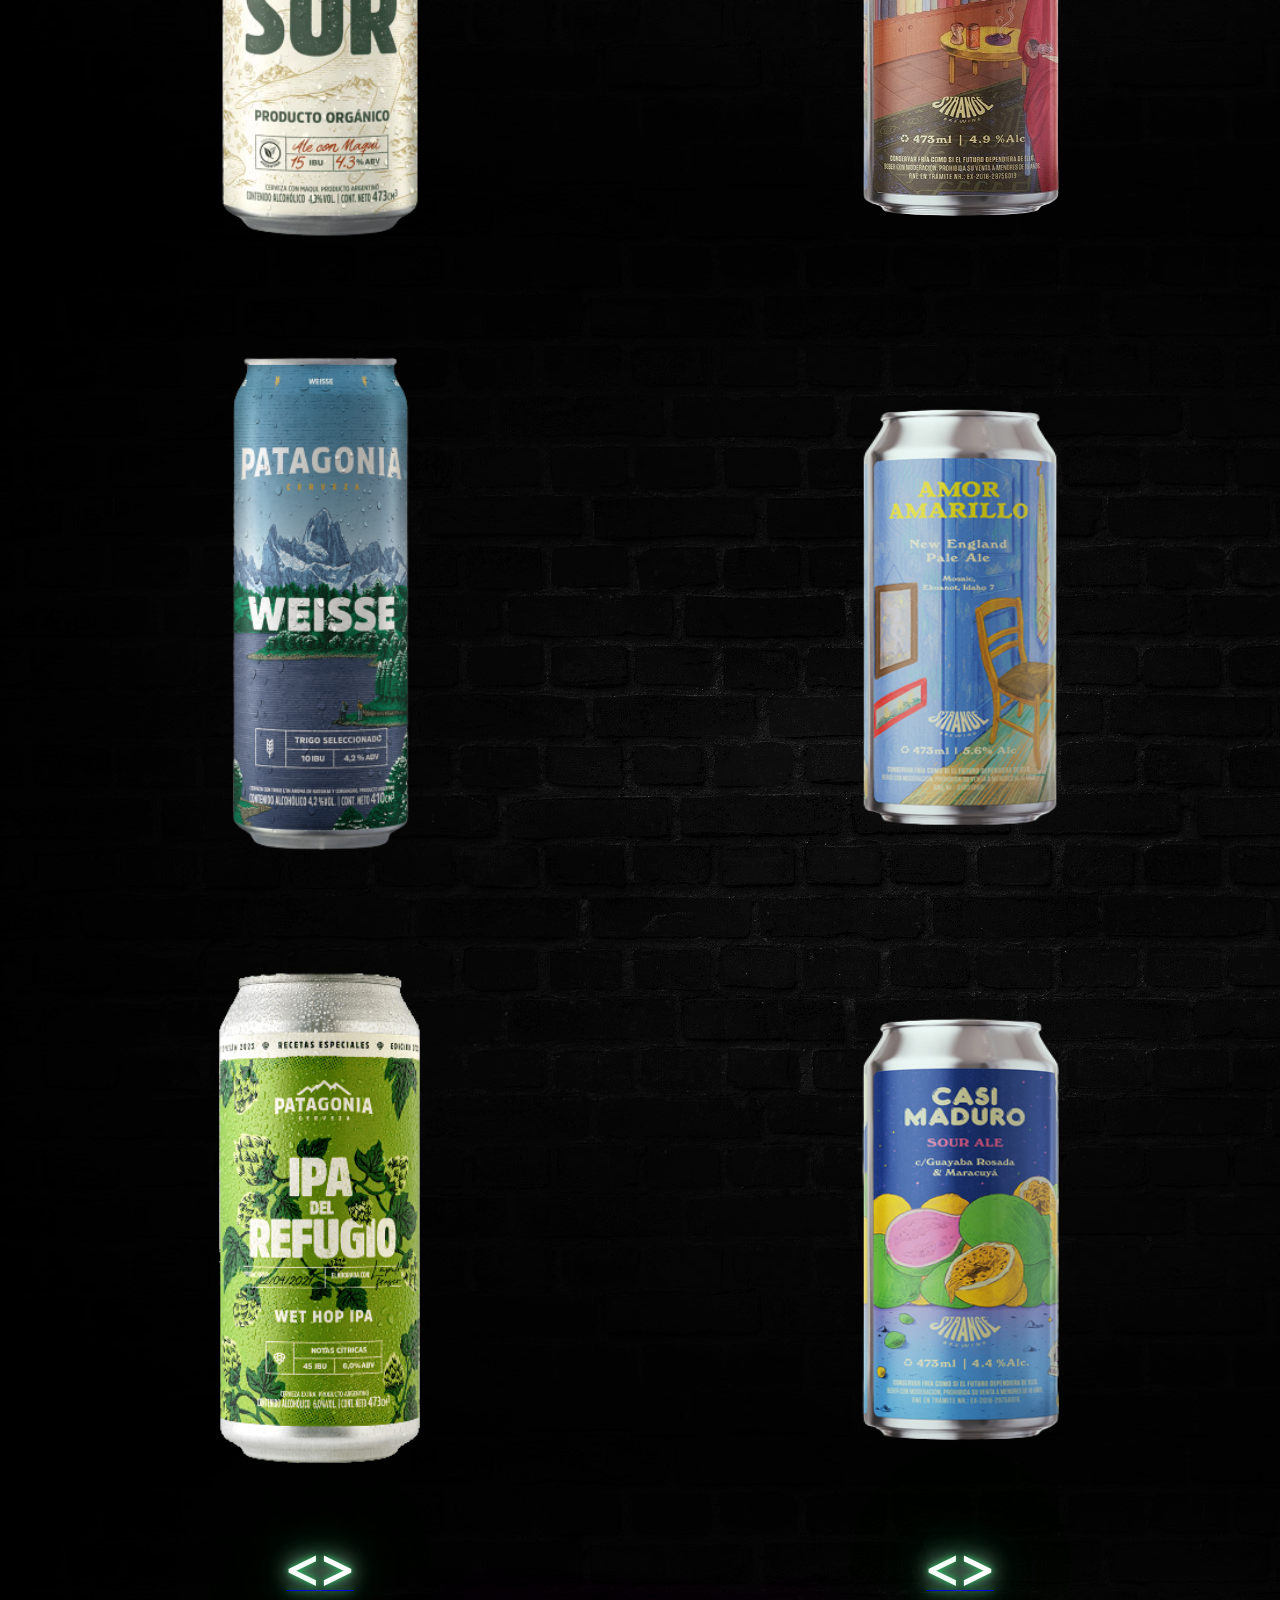
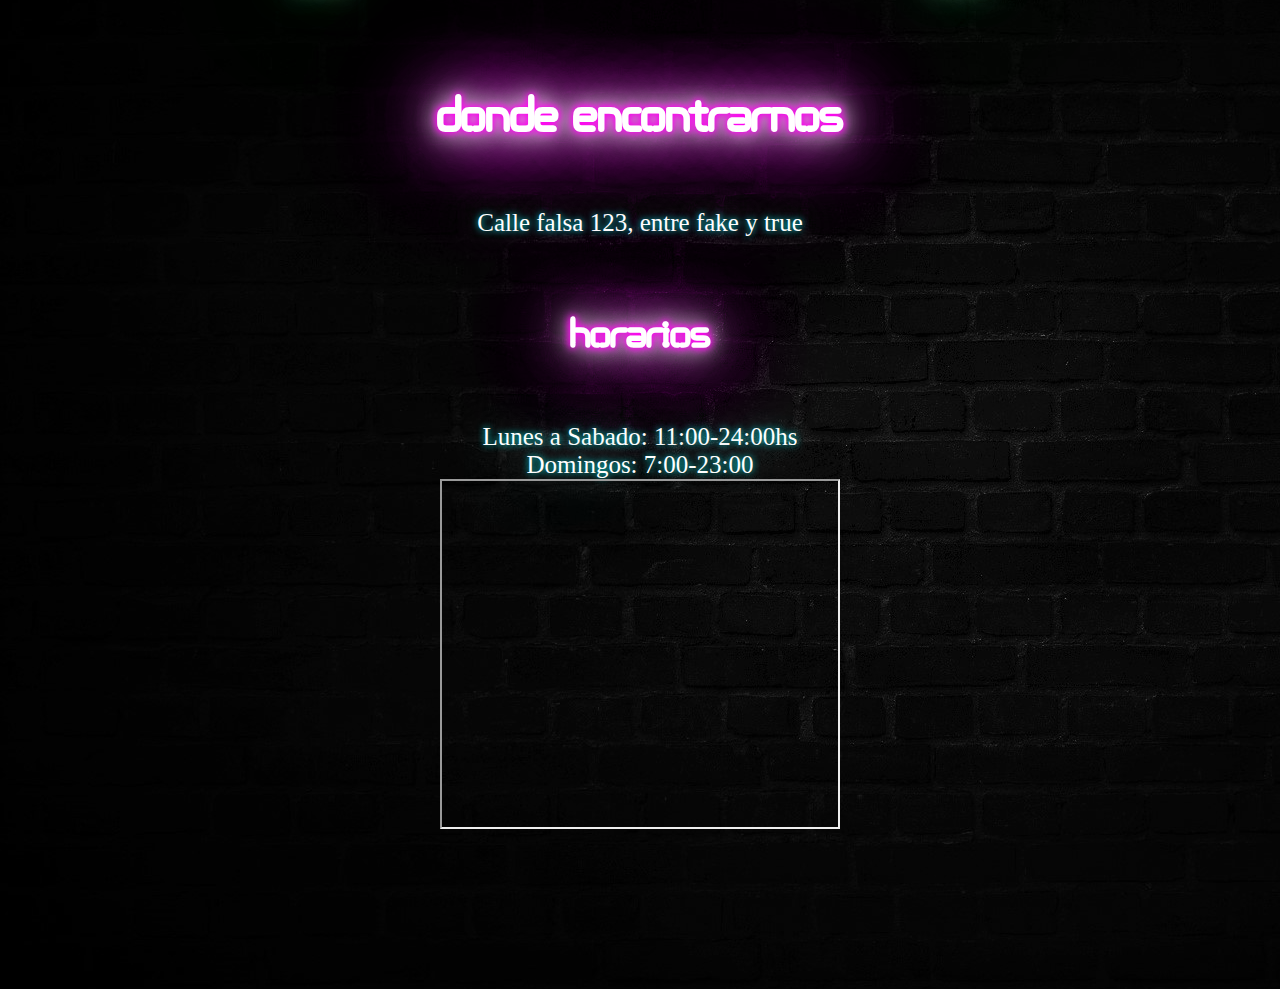
==== commit 849fc647: "cambio en media queris" ====
--- a/index.html
+++ b/index.html
@@ -35,7 +35,7 @@
                     <li data-slide-to="3"></li>
                     <li data-slide-to="4"></li>
                 </ul>
-                <div class="carousel-inner">
+                <div class="carousel-inner carouselburgerind">
                     <div class="carousel-item active">
                         <img src="imagenesproyecto/chicken.jpg"  alt="Chikken">
                         <div class="carousel-caption">
--- a/estilos.css
+++ b/estilos.css
@@ -75,8 +75,7 @@
 }
 
 * {
-  margin: 0;
-  margin-bottom: 1%;
+  margin: 0%;
   padding: 0;
   -webkit-box-sizing: border-box;
           box-sizing: border-box;
@@ -123,24 +122,6 @@
 header span {
   -webkit-animation: blink linear infinite 1.5s;
           animation: blink linear infinite 1.5s;
-}
-
-@media only screen and (min-width: 200px) and (max-width: 478px) {
-  header h1 {
-    font-size: 50px;
-  }
-  strong {
-    font-size: 30px;
-  }
-}
-
-@media only screen and (max-width: 768px) {
-  header h1 {
-    font-size: 80px;
-  }
-  strong {
-    font-size: 30px;
-  }
 }
 
 /* Termina Logo */
@@ -198,6 +179,24 @@
   text-shadow: 0 0 7px #25d366, 0 0 21px #fff, 0 0 42px #25d366, 0 0 151px #25d366;
 }
 
+@media only screen and (min-width: 200px) and (max-width: 478px) {
+  header h1 {
+    font-size: 60px;
+  }
+  .menu {
+    font-size: 30px;
+  }
+}
+
+@media only screen and (min-width: 479px) and (max-width: 768px) {
+  header h1 {
+    font-size: 80px;
+  }
+  .menu {
+    font-size: 30px;
+  }
+}
+
 /* Termina Nav */
 section {
   margin-bottom: 10px;
@@ -240,27 +239,6 @@
   text-shadow: 0 0 7px #25d366, 0 0 21px #fff, 0 0 42px #25d366, 0 0 151px #25d366;
 }
 
-@media only screen and (min-width: 280px) {
-  .carousel-inner img {
-    width: 400px;
-    height: 400px;
-  }
-}
-
-@media only screen and (max-width: 480px) {
-  .carousel-inner img {
-    width: 600px;
-    height: 600px;
-  }
-}
-
-@media only screen and (min-width: 1024px) {
-  .carousel-inner img {
-    width: 50%;
-    height: 50%;
-  }
-}
-
 .carousel-caption {
   top: 0;
   bottom: auto;
@@ -308,28 +286,89 @@
   height: 580px;
 }
 
-@media only screen and (min-width: 280px) {
+#antind {
+  font-size: 65px;
+  text-decoration: none;
+}
+
+#strangeind {
+  font-size: 65px;
+  text-decoration: none;
+}
+
+@media only screen and (max-width: 280px) {
+  .carouselburgerind img {
+    width: 200px;
+    height: 200px;
+  }
+  .carouselimgind img {
+    width: 200px;
+    height: 200px;
+  }
+  #antind {
+    font-size: 35px;
+  }
+  #strangeind {
+    font-size: 35px;
+  }
+}
+
+@media only screen and (min-width: 281px) and (max-width: 480px) {
+  .carouselburgerind img {
+    width: 300px;
+    height: 300px;
+  }
+  .carouselimgind img {
+    width: 300px;
+    height: 300px;
+  }
+  #antind {
+    font-size: 35px;
+  }
+  #strangeind {
+    font-size: 35px;
+  }
+}
+
+@media only screen and (min-width: 481px) and (max-width: 780px) {
+  .carouselburgerind img {
+    width: 400px;
+    height: 400px;
+    -webkit-box-align: center;
+        -ms-flex-align: center;
+            align-items: center;
+  }
   .carouselimgind img {
     width: 400px;
     height: 400px;
   }
-}
-
-@media only screen and (max-width: 480px) {
-  .carouselimgind img {
-    width: 600px;
-    height: 600px;
-  }
-}
-
-#antind {
-  font-size: 65px;
-  text-decoration: none;
-}
-
-#strangeind {
-  font-size: 65px;
-  text-decoration: none;
+  #antind {
+    font-size: 35px;
+  }
+  #strangeind {
+    font-size: 35px;
+  }
+}
+
+@media only screen and (min-width: 781px) and (max-width: 1023px) {
+  .beers {
+    -ms-grid-columns: 1fr 1fr;
+        grid-template-columns: 1fr 1fr;
+  }
+  .beerlogoind1 {
+    -ms-grid-column: 1;
+    grid-column: 1/1;
+    -ms-grid-row: 1;
+    -ms-grid-row-span: 3;
+    grid-row: 1/4;
+  }
+  .beerlogoind2 {
+    -ms-grid-column: 2;
+    grid-column: 2/2;
+    -ms-grid-row: 1;
+    -ms-grid-row-span: 3;
+    grid-row: 1/4;
+  }
 }
 
 @media only screen and (min-width: 1024px) {
@@ -467,14 +506,137 @@
   font-family: neondos;
 }
 
-@media only screen and (min-width: 280px) and (max-width: 479px) {
+@media only screen and (min-width: 280px) and (max-width: 1022px) {
   .burgersmenu1 {
     -ms-grid-columns: 1fr;
         grid-template-columns: 1fr;
   }
 }
 
-@media only screen and (min-width: 580px) {
+@media only screen and (min-width: 1023) and (max-width: 1024px) {
+  .burgersmenu1 {
+    -ms-grid-columns: 1fr 1fr 1fr 1fr;
+        grid-template-columns: 1fr 1fr 1fr 1fr;
+  }
+  .nombreh1 {
+    -ms-grid-column: 1;
+    grid-column: 1/1;
+    -ms-grid-row: 1;
+    grid-row: 1/1;
+  }
+  .ingredientes1 {
+    -ms-grid-column: 1;
+    -ms-grid-column-span: 1;
+    grid-column: 1/2;
+    -ms-grid-row: 2;
+    -ms-grid-row-span: 1;
+    grid-row: 2/3;
+  }
+  .burgermenu1 {
+    -ms-grid-column: 3;
+    -ms-grid-column-span: 2;
+    grid-column: 3/5;
+    -ms-grid-row: 1;
+    -ms-grid-row-span: 4;
+    grid-row: 1/5;
+    width: 600px;
+  }
+  .nombreh2 {
+    -ms-grid-column: 4;
+    -ms-grid-column-span: 1;
+    grid-column: 4/5;
+    -ms-grid-row: 1;
+    grid-row: 1/1;
+  }
+  .ingredientes2 {
+    -ms-grid-column: 4;
+    -ms-grid-column-span: 1;
+    grid-column: 4/5;
+    -ms-grid-row: 2;
+    grid-row: 2/2;
+  }
+  .burgermenu2 {
+    -ms-grid-column: 1;
+    -ms-grid-column-span: 2;
+    grid-column: 1/3;
+    -ms-grid-row: 1;
+    -ms-grid-row-span: 4;
+    grid-row: 1/5;
+    width: 600px;
+  }
+  .nombreh3 {
+    -ms-grid-column: 1;
+    grid-column: 1/1;
+    -ms-grid-row: 1;
+    grid-row: 1/1;
+  }
+  .ingredientes3 {
+    -ms-grid-column: 1;
+    -ms-grid-column-span: 1;
+    grid-column: 1/2;
+    -ms-grid-row: 2;
+    -ms-grid-row-span: 1;
+    grid-row: 2/3;
+  }
+  .burgermenu3 {
+    -ms-grid-column: 3;
+    -ms-grid-column-span: 2;
+    grid-column: 3/5;
+    -ms-grid-row: 1;
+    -ms-grid-row-span: 4;
+    grid-row: 1/5;
+    width: 600px;
+  }
+  .nombreh4 {
+    -ms-grid-column: 4;
+    -ms-grid-column-span: 1;
+    grid-column: 4/5;
+    -ms-grid-row: 1;
+    grid-row: 1/1;
+  }
+  .ingredientes4 {
+    -ms-grid-column: 4;
+    -ms-grid-column-span: 1;
+    grid-column: 4/5;
+    -ms-grid-row: 2;
+    -ms-grid-row-span: 1;
+    grid-row: 2/3;
+  }
+  .burgermenu4 {
+    -ms-grid-column: 1;
+    -ms-grid-column-span: 2;
+    grid-column: 1/3;
+    -ms-grid-row: 1;
+    -ms-grid-row-span: 3;
+    grid-row: 1/4;
+    width: 600px;
+  }
+  .nombreh5 {
+    -ms-grid-column: 1;
+    grid-column: 1/1;
+    -ms-grid-row: 1;
+    grid-row: 1/1;
+  }
+  .ingredientes5 {
+    -ms-grid-column: 1;
+    -ms-grid-column-span: 1;
+    grid-column: 1/2;
+    -ms-grid-row: 2;
+    -ms-grid-row-span: 1;
+    grid-row: 2/3;
+  }
+  .burgermenu5 {
+    -ms-grid-column: 3;
+    -ms-grid-column-span: 2;
+    grid-column: 3/5;
+    -ms-grid-row: 1;
+    -ms-grid-row-span: 3;
+    grid-row: 1/4;
+    width: 600px;
+  }
+}
+
+@media only screen and (min-width: 1025px) {
   .burgersmenu1 {
     -ms-grid-columns: 1fr 1fr 1fr 1fr;
         grid-template-columns: 1fr 1fr 1fr 1fr;
@@ -638,6 +800,24 @@
   margin-bottom: 10%;
 }
 
+@media only screen and (max-width: 479px) {
+  .menuneon {
+    font-size: 35px;
+  }
+  .nombreh {
+    font-size: 30px;
+  }
+  .ingredientes {
+    font-size: 25px;
+  }
+  .guarnicionneon {
+    font-size: 45px;
+  }
+  .preciosguar {
+    font-size: 30px;
+  }
+}
+
 @media only screen and (min-width: 480px) and (max-width: 768px) {
   .guarnicion {
     -ms-grid-columns: 1fr;
@@ -646,6 +826,9 @@
   .guar {
     max-height: 300px;
     padding: 10px;
+  }
+  .menuneon {
+    font-size: 55px;
   }
 }
 
@@ -706,6 +889,15 @@
   text-shadow: 0 0 7px cyan, 0 0 21px black, 0 0 42px white, 0 0 151px cyan;
   color: #fff;
   text-align: center;
+}
+
+@media only screen and (max-width: 479px) {
+  .birrasneon {
+    font-size: 45px;
+  }
+  .preciosbirra {
+    font-size: 25px;
+  }
 }
 
 /*Termina Birras */
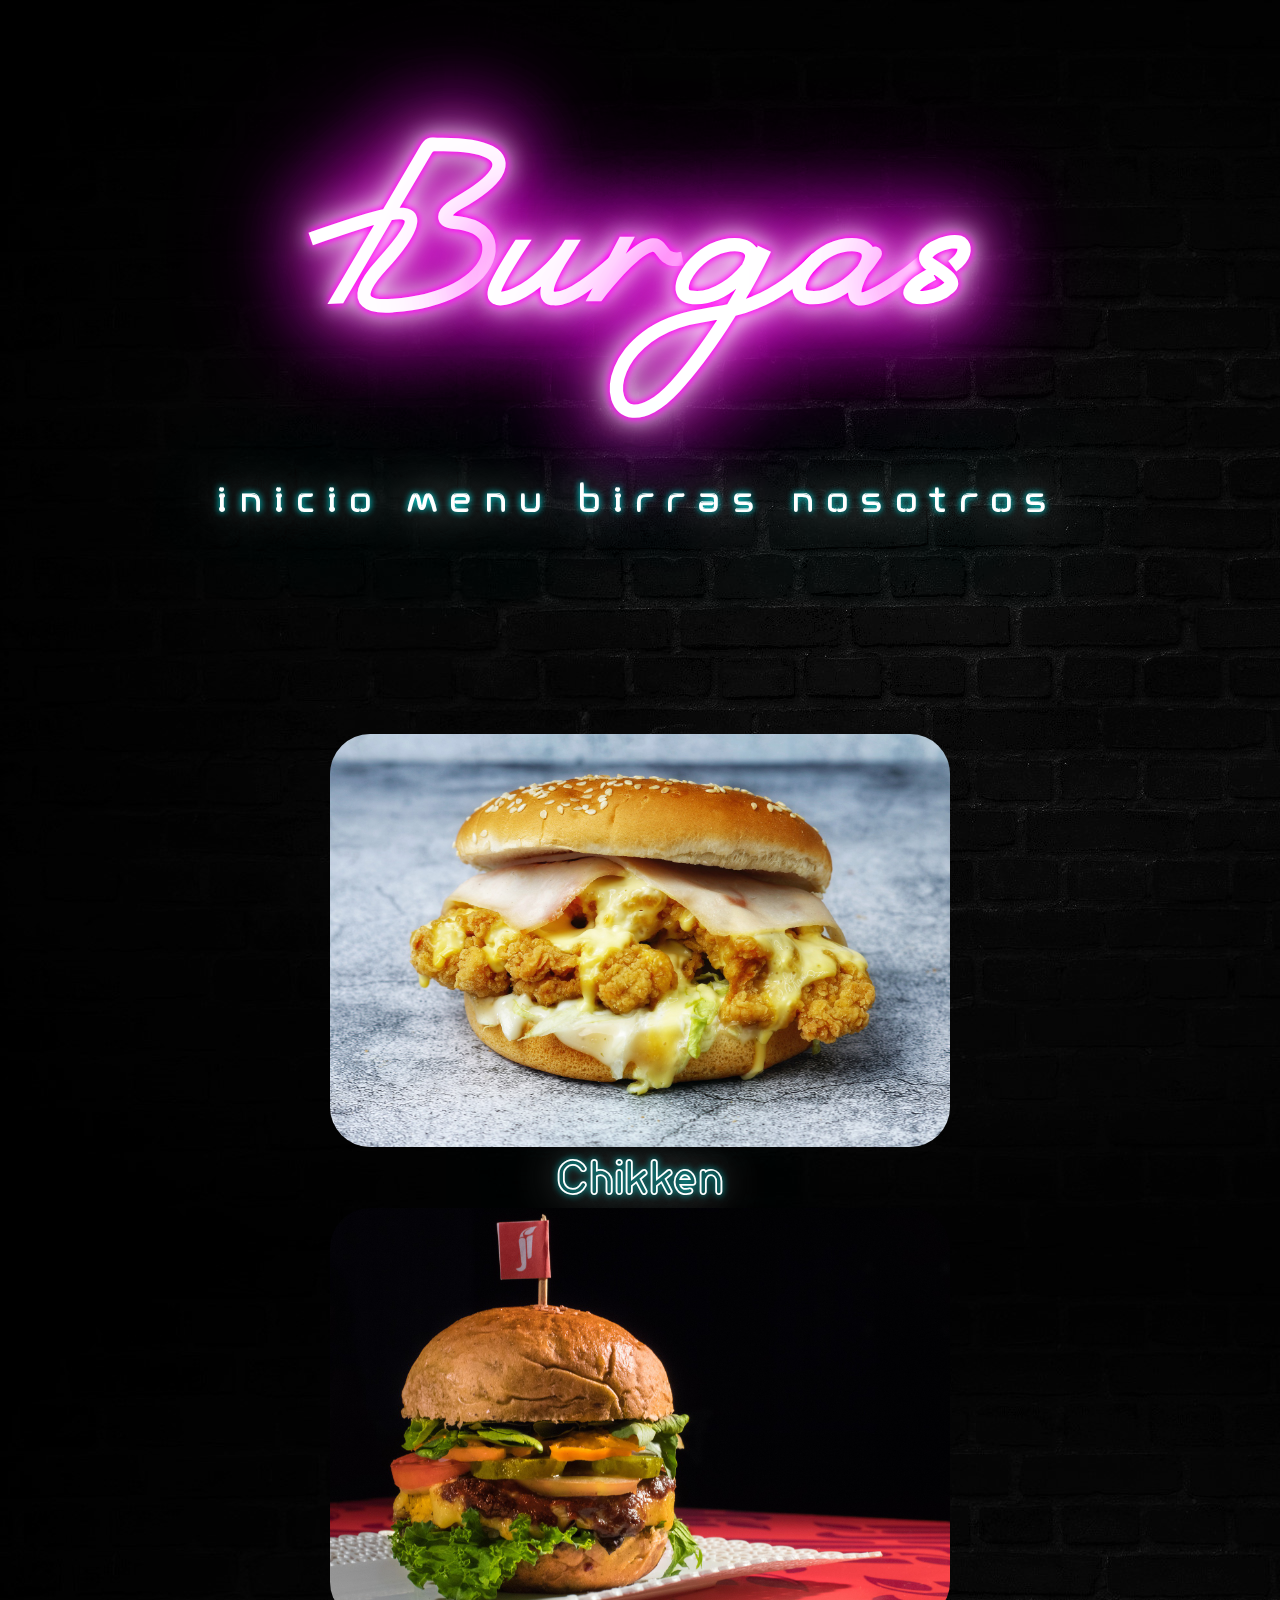
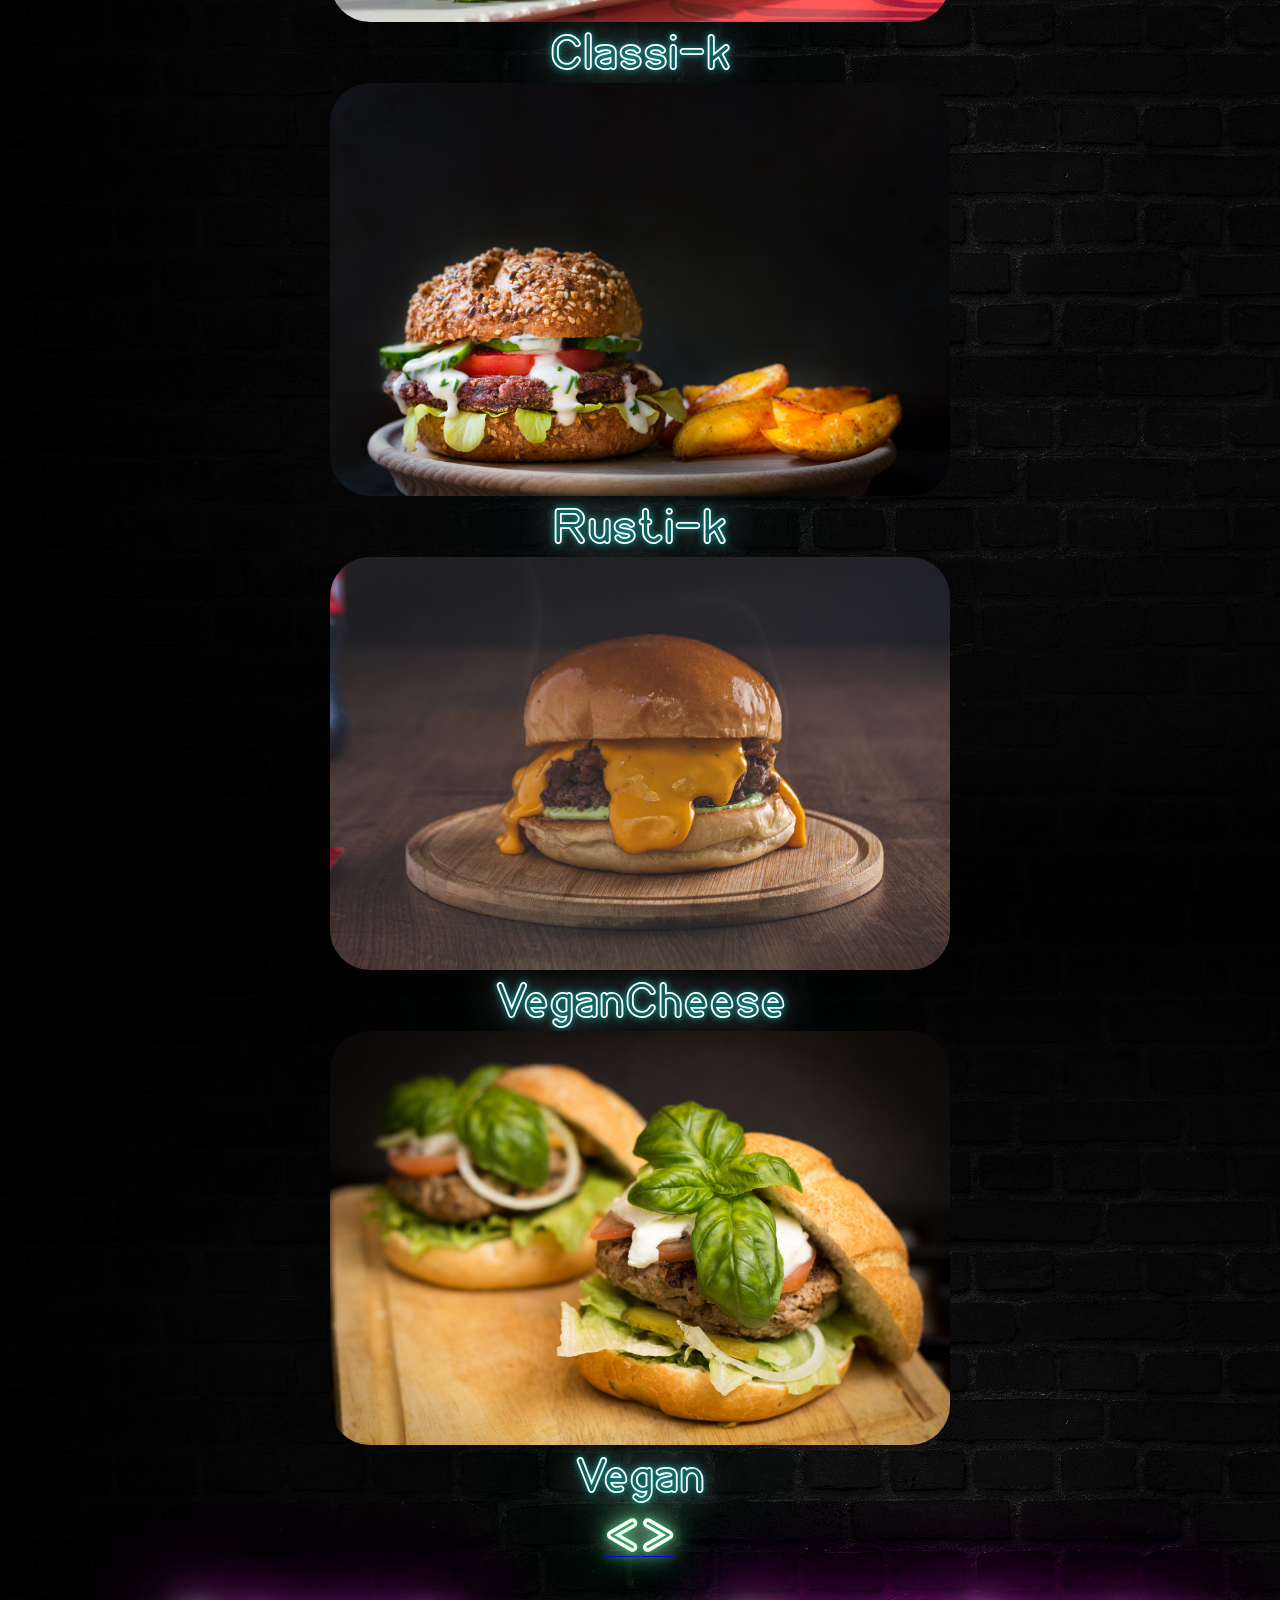
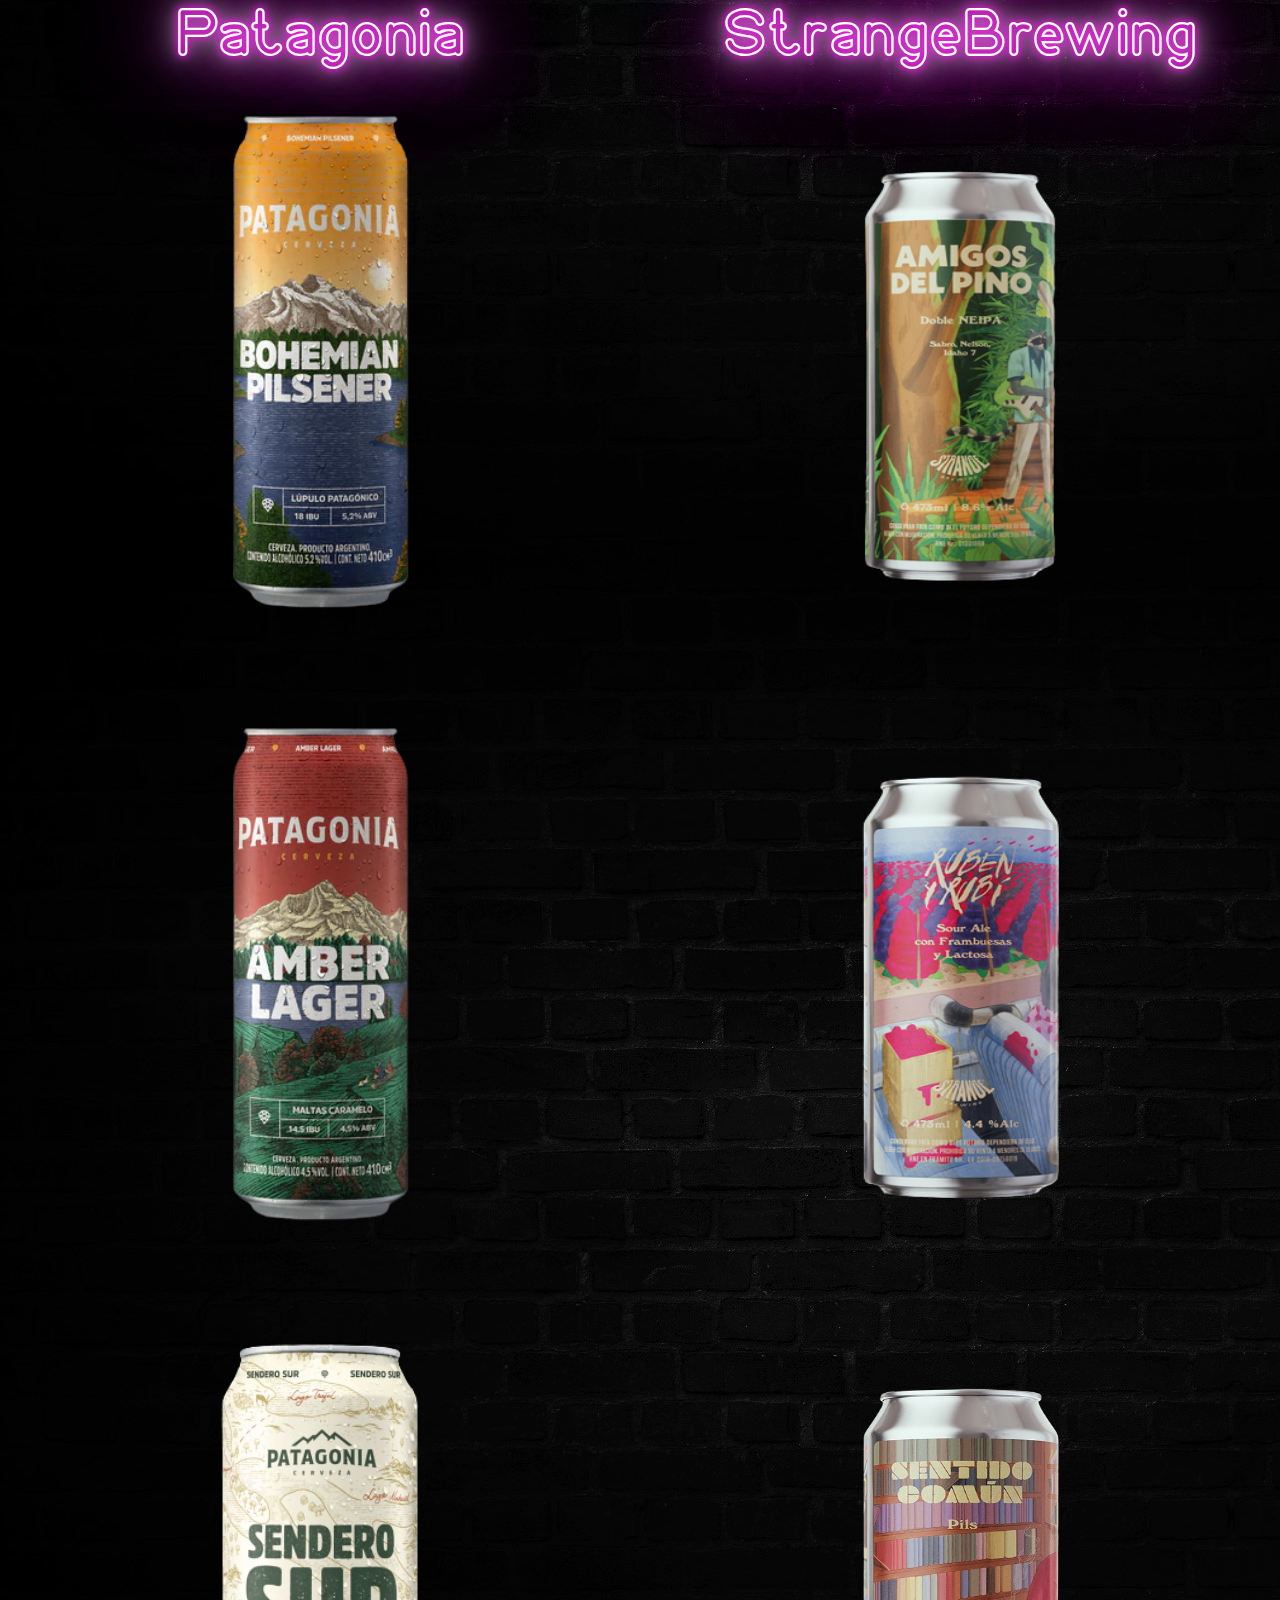
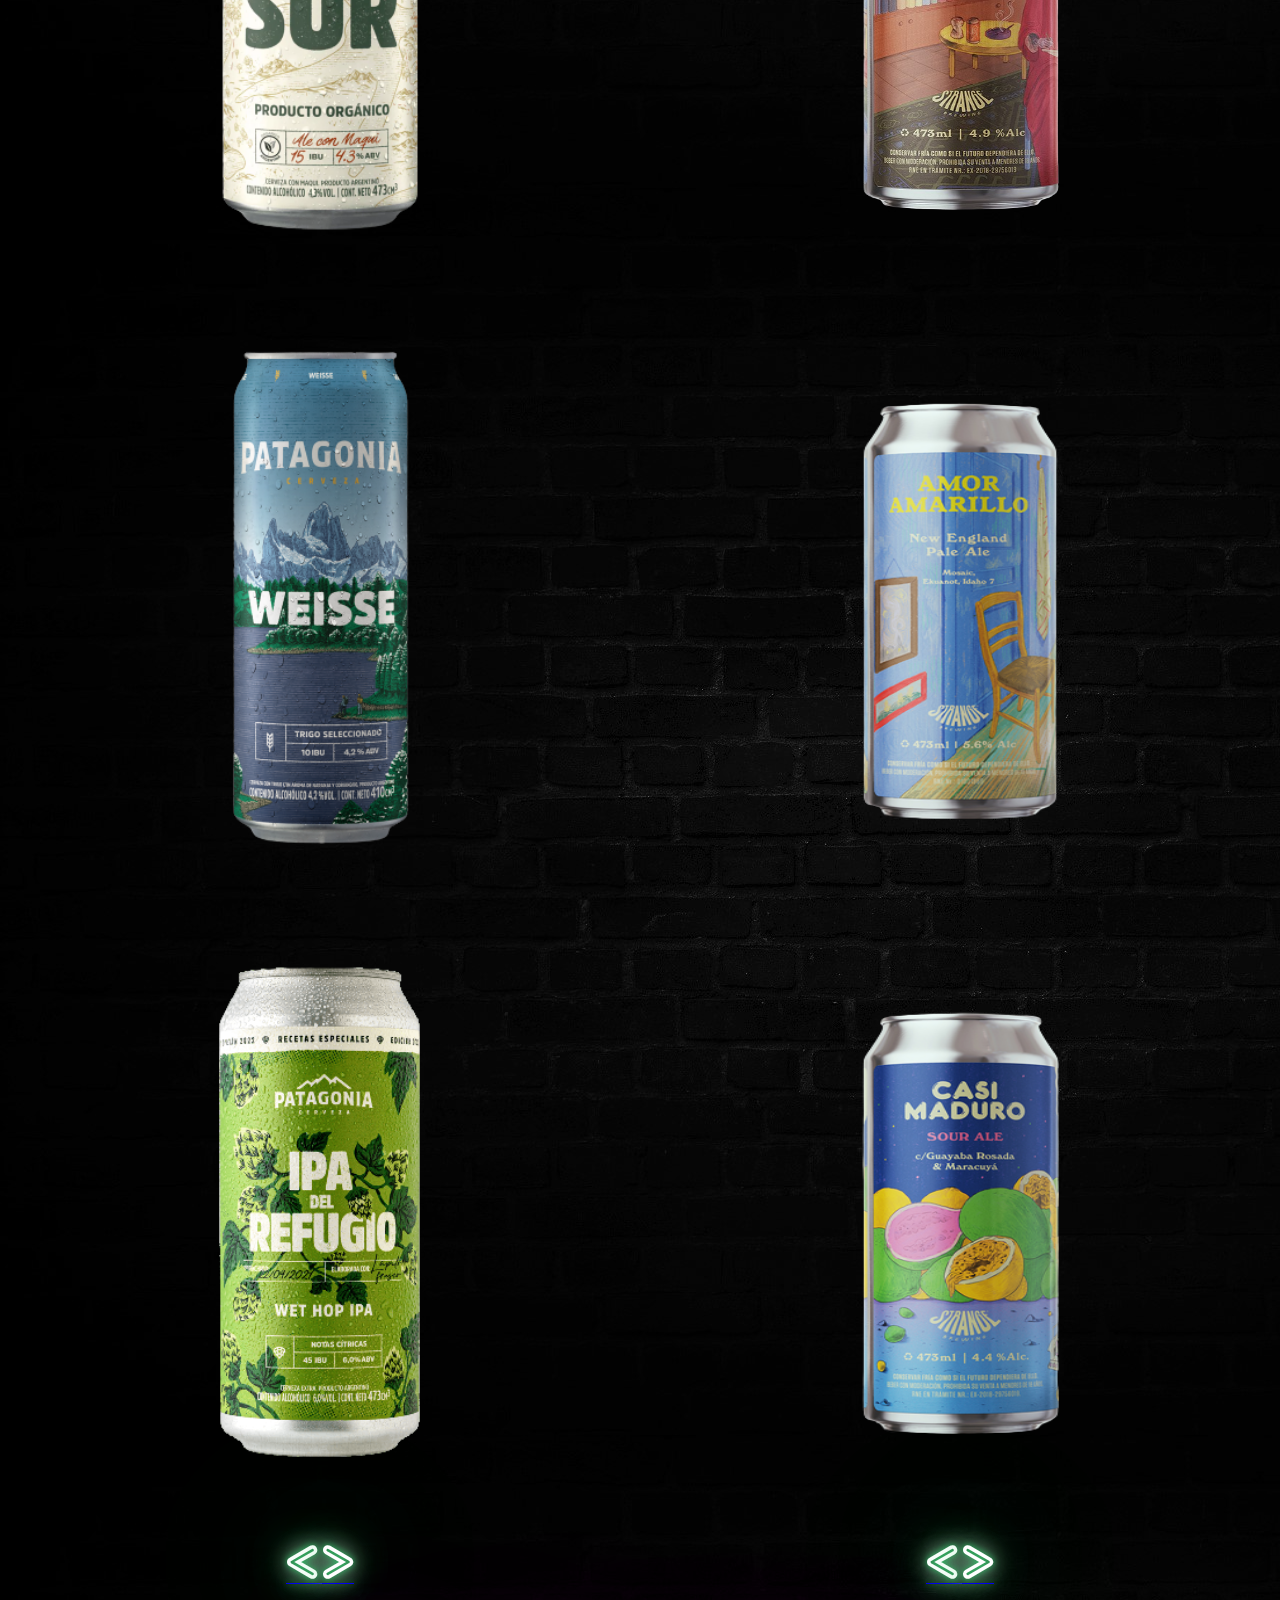
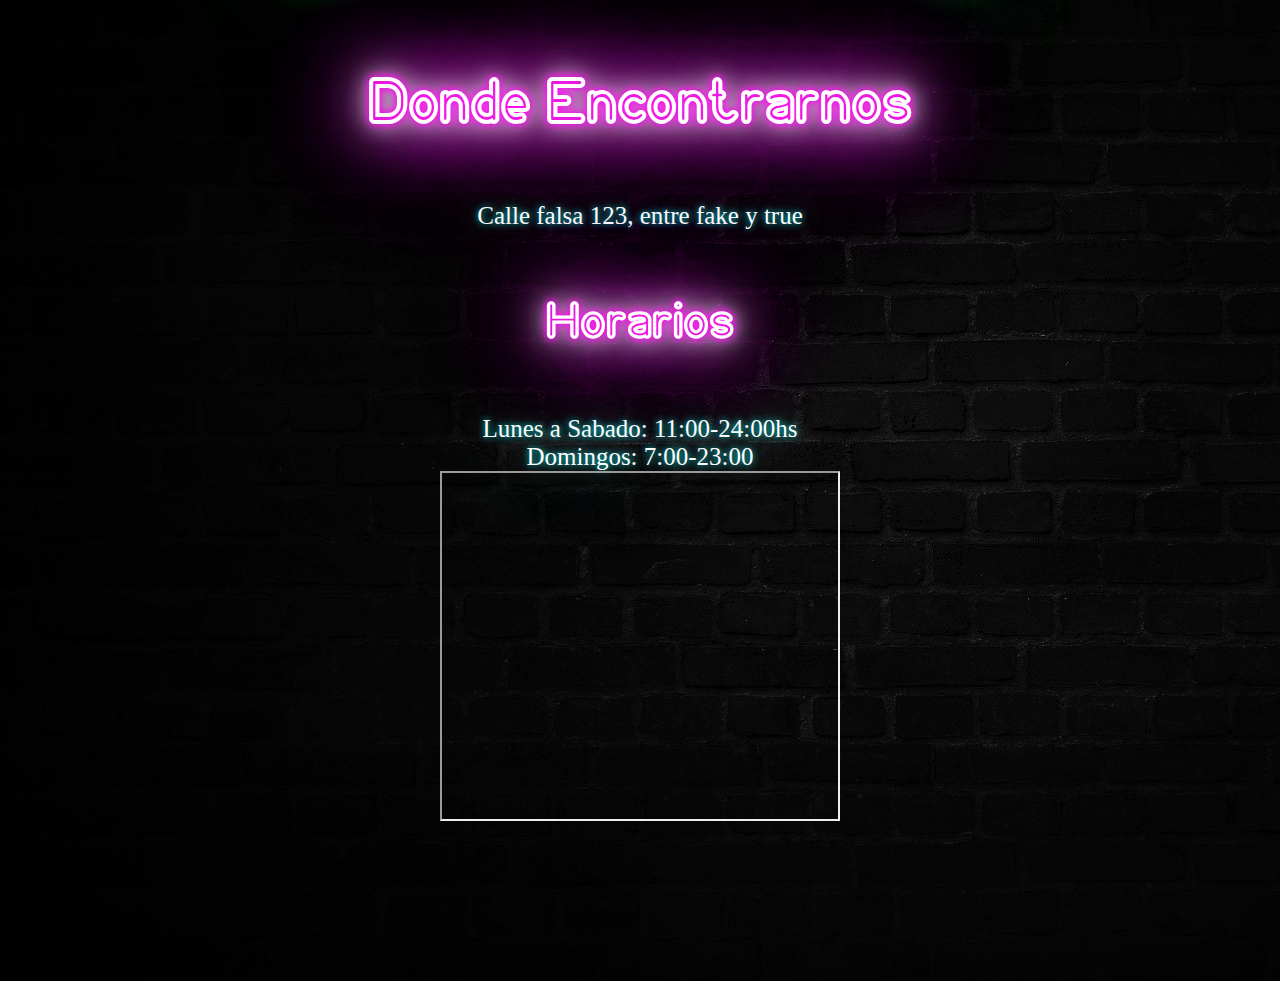
==== commit 9eb4065b: "Cambio en fuentes, media queris, textos" ====
--- a/index.html
+++ b/index.html
@@ -15,14 +15,14 @@
 <body>
         <!--Empieza Nav-->
     <header><h1><a href="#"><span>B</span>ur<span>ga</span>s</a></h1>
-    <nav class="barra">
-        <ul>
-            <li><a href="#" class="menu">INICIO</a></li>
-            <li><a href="./paginas/menu.html" class="menu">MENU</a></li>
-            <li><a href="./paginas/birras.html" class="menu">BIRRAS</a></li>
-            <li><a href="./paginas/nosotros.html" class="menu">NOSOTROS</a></li>
-        </ul>
-    </nav>
+        <nav class="barra">
+            <ul>
+                <li><a href="#" class="menu">INICIO</a></li>
+                <li><a href="./paginas/menu.html" class="menu">MENU</a></li>
+                <li><a href="./paginas/birras.html" class="menu">BIRRAS</a></li>
+                <li><a href="./paginas/nosotros.html" class="menu">NOSOTROS</a></li>
+            </ul>
+        </nav>
     </header>
         <!-- Termina Nav-->
     <!--Empieza seccion y carousel con las imagenes del menu--> 
--- a/estilos.css
+++ b/estilos.css
@@ -5,6 +5,11 @@
 
 @font-face {
   font-family: neonDos;
+  src: url(fonts/NEONGLOW.otf);
+}
+
+@font-face {
+  font-family: neonNombre;
   src: url(fonts/Neon.ttf);
 }
 
@@ -119,7 +124,7 @@
   color: white;
 }
 
-header span {
+span {
   -webkit-animation: blink linear infinite 1.5s;
           animation: blink linear infinite 1.5s;
 }
@@ -167,10 +172,10 @@
   padding-right: 10px;
   list-style: none;
   text-shadow: 0 0 7px cyan, 0 0 21px black, 0 0 42px white, 0 0 151px cyan;
-  font-family: neonDos;
-}
-
-header .menu :hover {
+  font-family: neonNombre;
+}
+
+.menu:hover {
   color: white;
   text-shadow: 0 0 7px #ff00f2, 0 0 10px #ff00f2, 0 0 21px #fff, 0 0 42px white, 0 0 82px #ff00f2, 0 0 92px #ff00f2, 0 0 102px #ff00f2, 0 0 151px #ff00f2;
 }
@@ -229,6 +234,7 @@
   font-weight: 1000;
   color: white;
   text-shadow: 0 0 7px #25d366, 0 0 21px #fff, 0 0 42px #25d366, 0 0 151px #25d366;
+  font-family: Neondos;
 }
 
 .carousel-control-prev-icon:after {
@@ -237,6 +243,7 @@
   font-weight: 1000;
   color: white;
   text-shadow: 0 0 7px #25d366, 0 0 21px #fff, 0 0 42px #25d366, 0 0 151px #25d366;
+  font-family: Neondos;
 }
 
 .carousel-caption {
@@ -448,7 +455,7 @@
 }
 
 .nombreh {
-  font-size: 45px;
+  font-size: 65px;
   color: #fff;
   text-shadow: 0 0 7px cyan, 0 0 21px black, 0 0 42px white, 0 0 151px cyan;
   font-family: neondos;
@@ -501,9 +508,15 @@
 
 .ingredientes {
   color: #fff;
-  font-size: 40px;
-  text-shadow: 0 0 7px #25d366, 0 0 21px #fff, 0 0 42px #25d366, 0 0 151px #25d366;
+  font-size: 35px;
+  text-shadow: 0 0 7px cyan, 0 0 21px black, 0 0 42px white, 0 0 151px cyan;
   font-family: neondos;
+}
+
+.ingredientes span {
+  text-shadow: 0 0 7px #ff00f2, 0 0 21px black, 0 0 42px #ff00f2, 0 0 151px #ff00f2;
+  -webkit-animation: blink linear infinite 1.0s;
+          animation: blink linear infinite 1.0s;
 }
 
 @media only screen and (min-width: 280px) and (max-width: 1022px) {
@@ -1012,7 +1025,6 @@
 }
 
 .subir {
-  font-size: 50px;
   height: 70px;
   width: 70px;
   color: rgba(255, 255, 255, 0.696);
@@ -1028,5 +1040,11 @@
   font-family: neonDos;
 }
 
+@media only screen and (min-width: 200px) and (max-width: 500px) {
+  footer {
+    font-size: 35px;
+  }
+}
+
 /*termina footer todas las paginas*/
 /*# sourceMappingURL=estilos.css.map */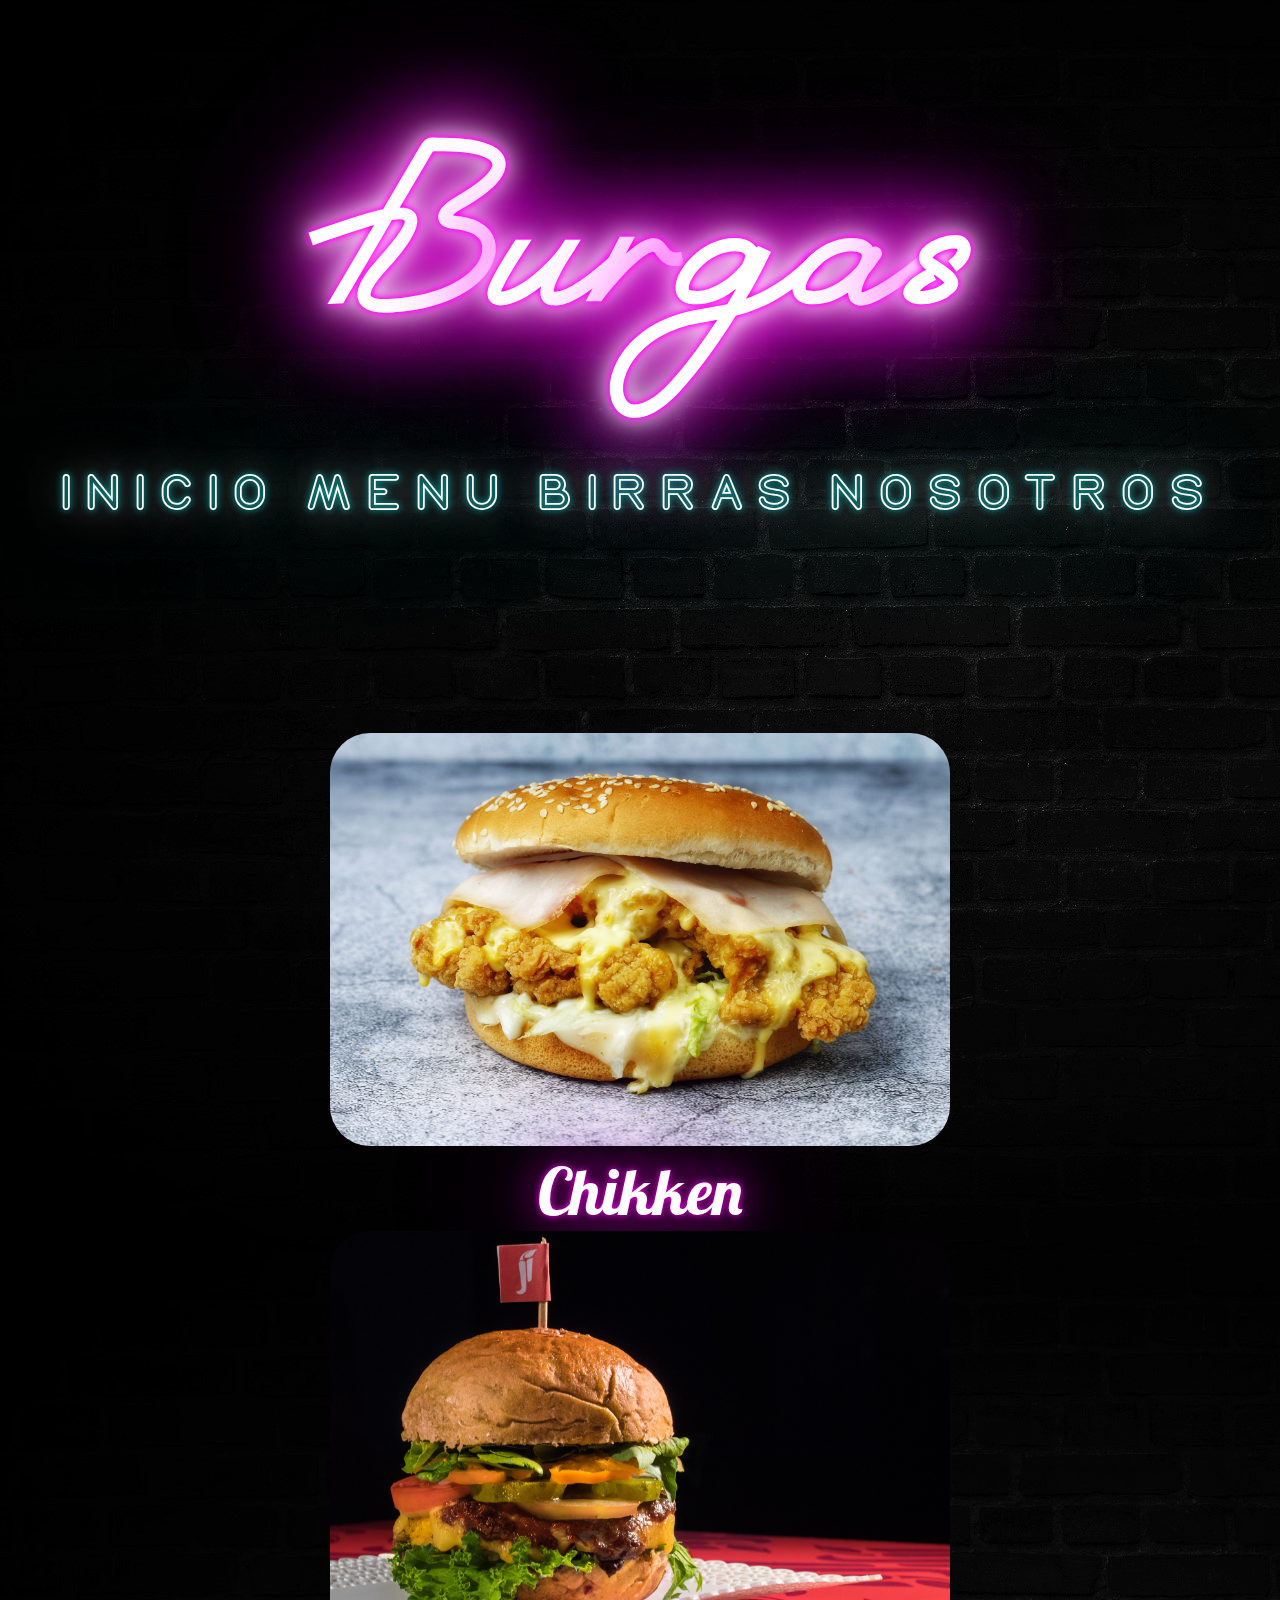
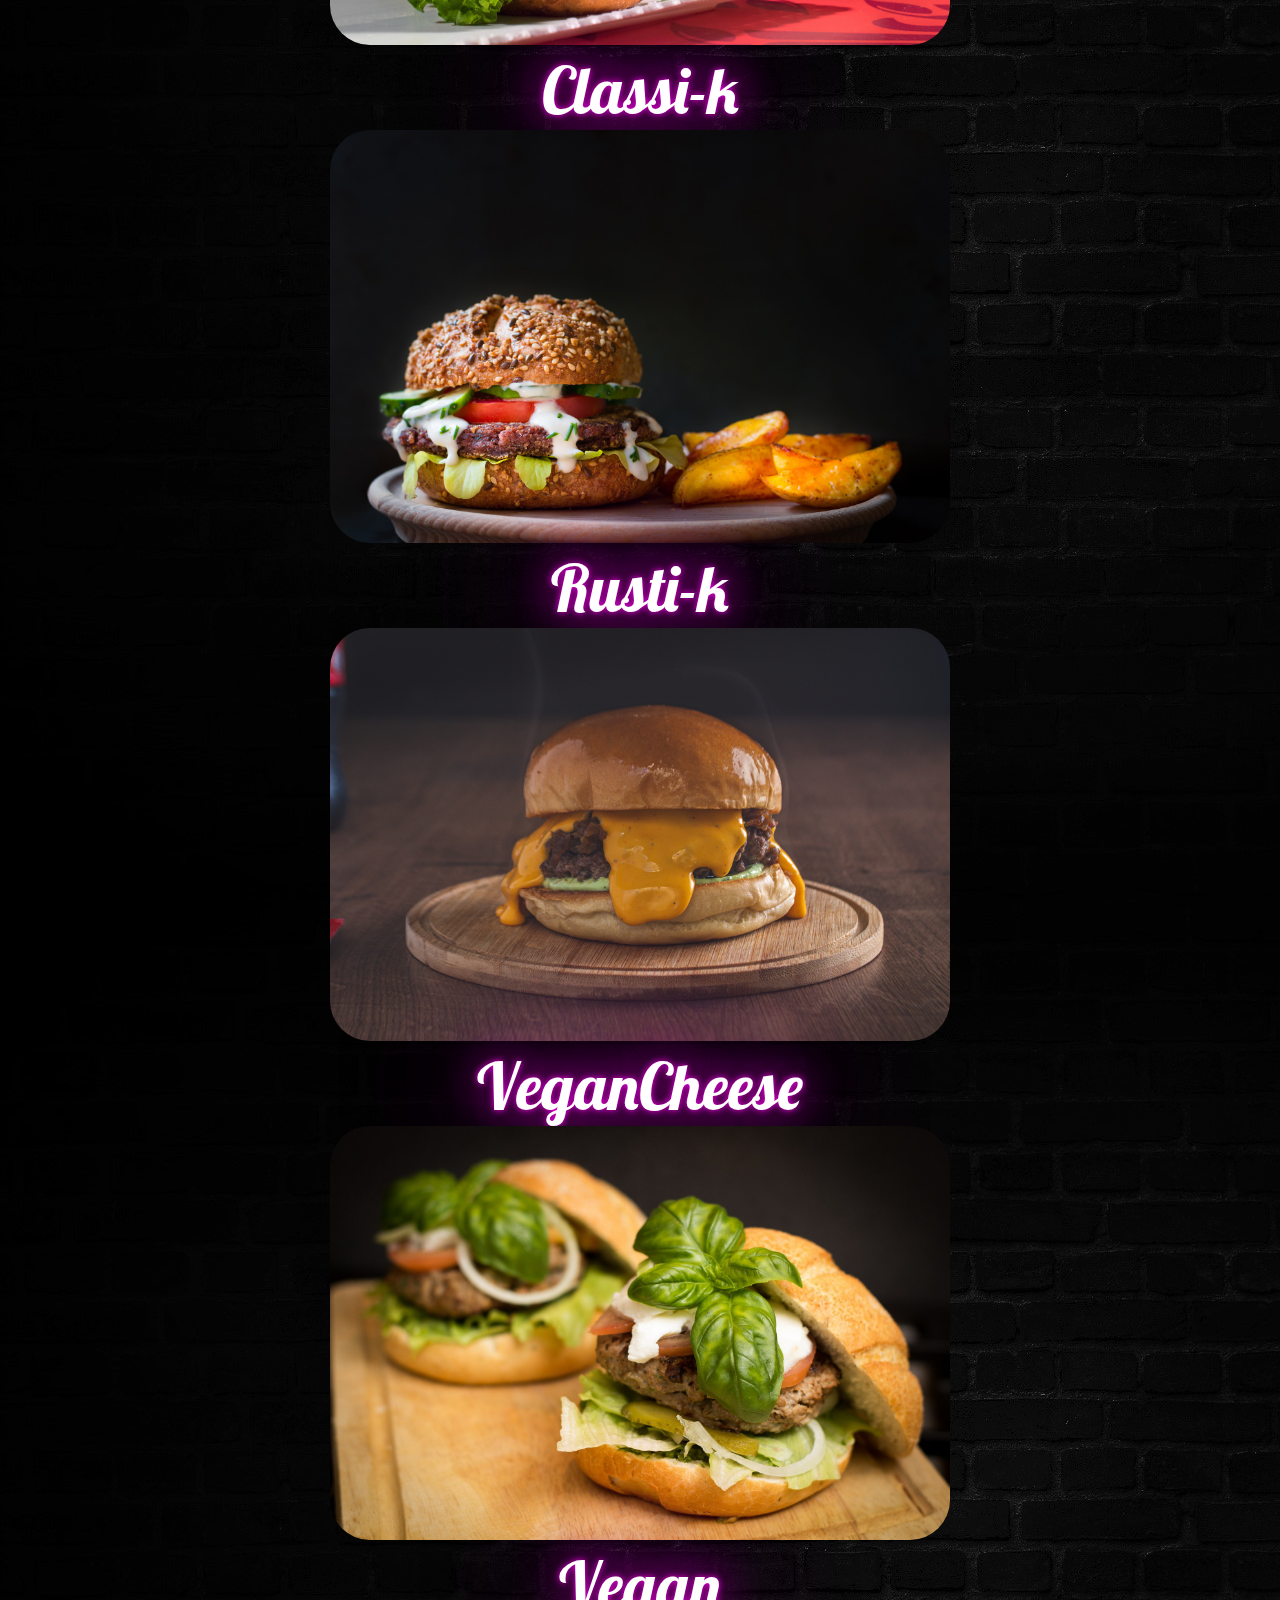
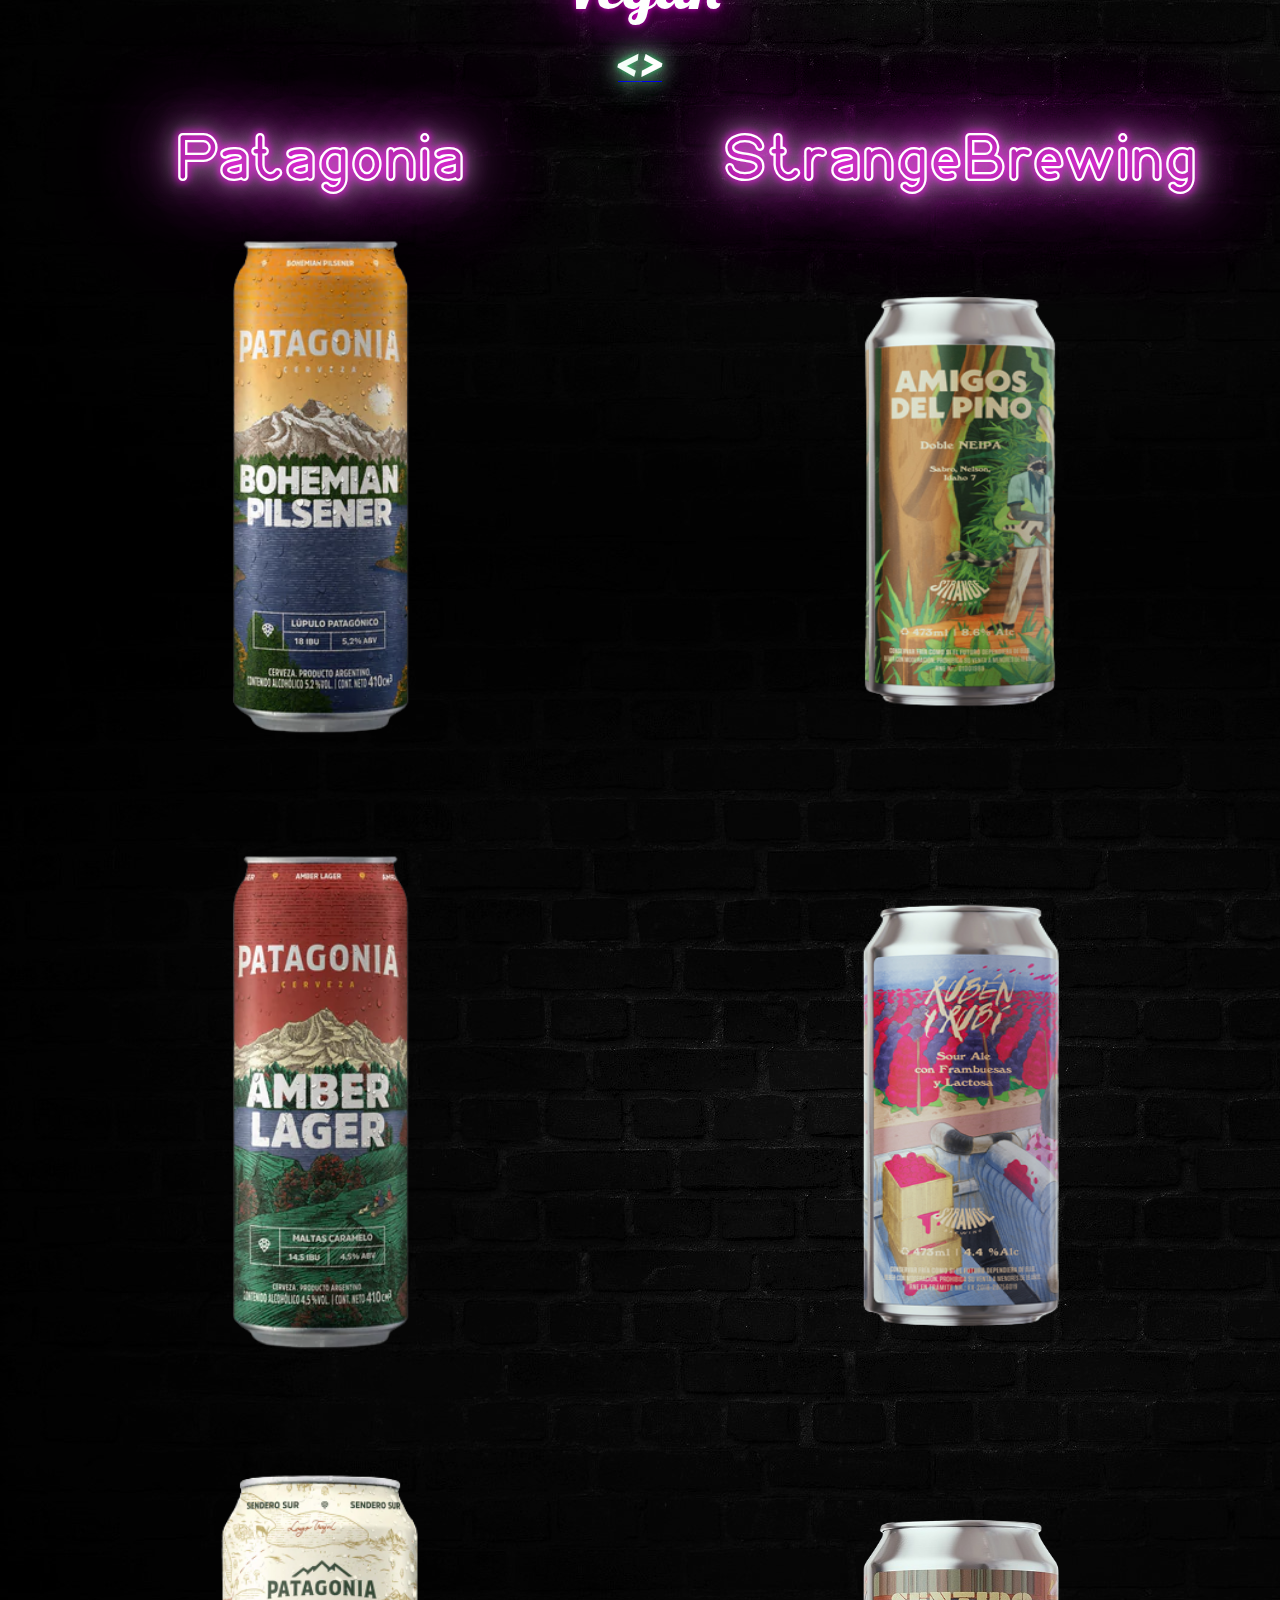
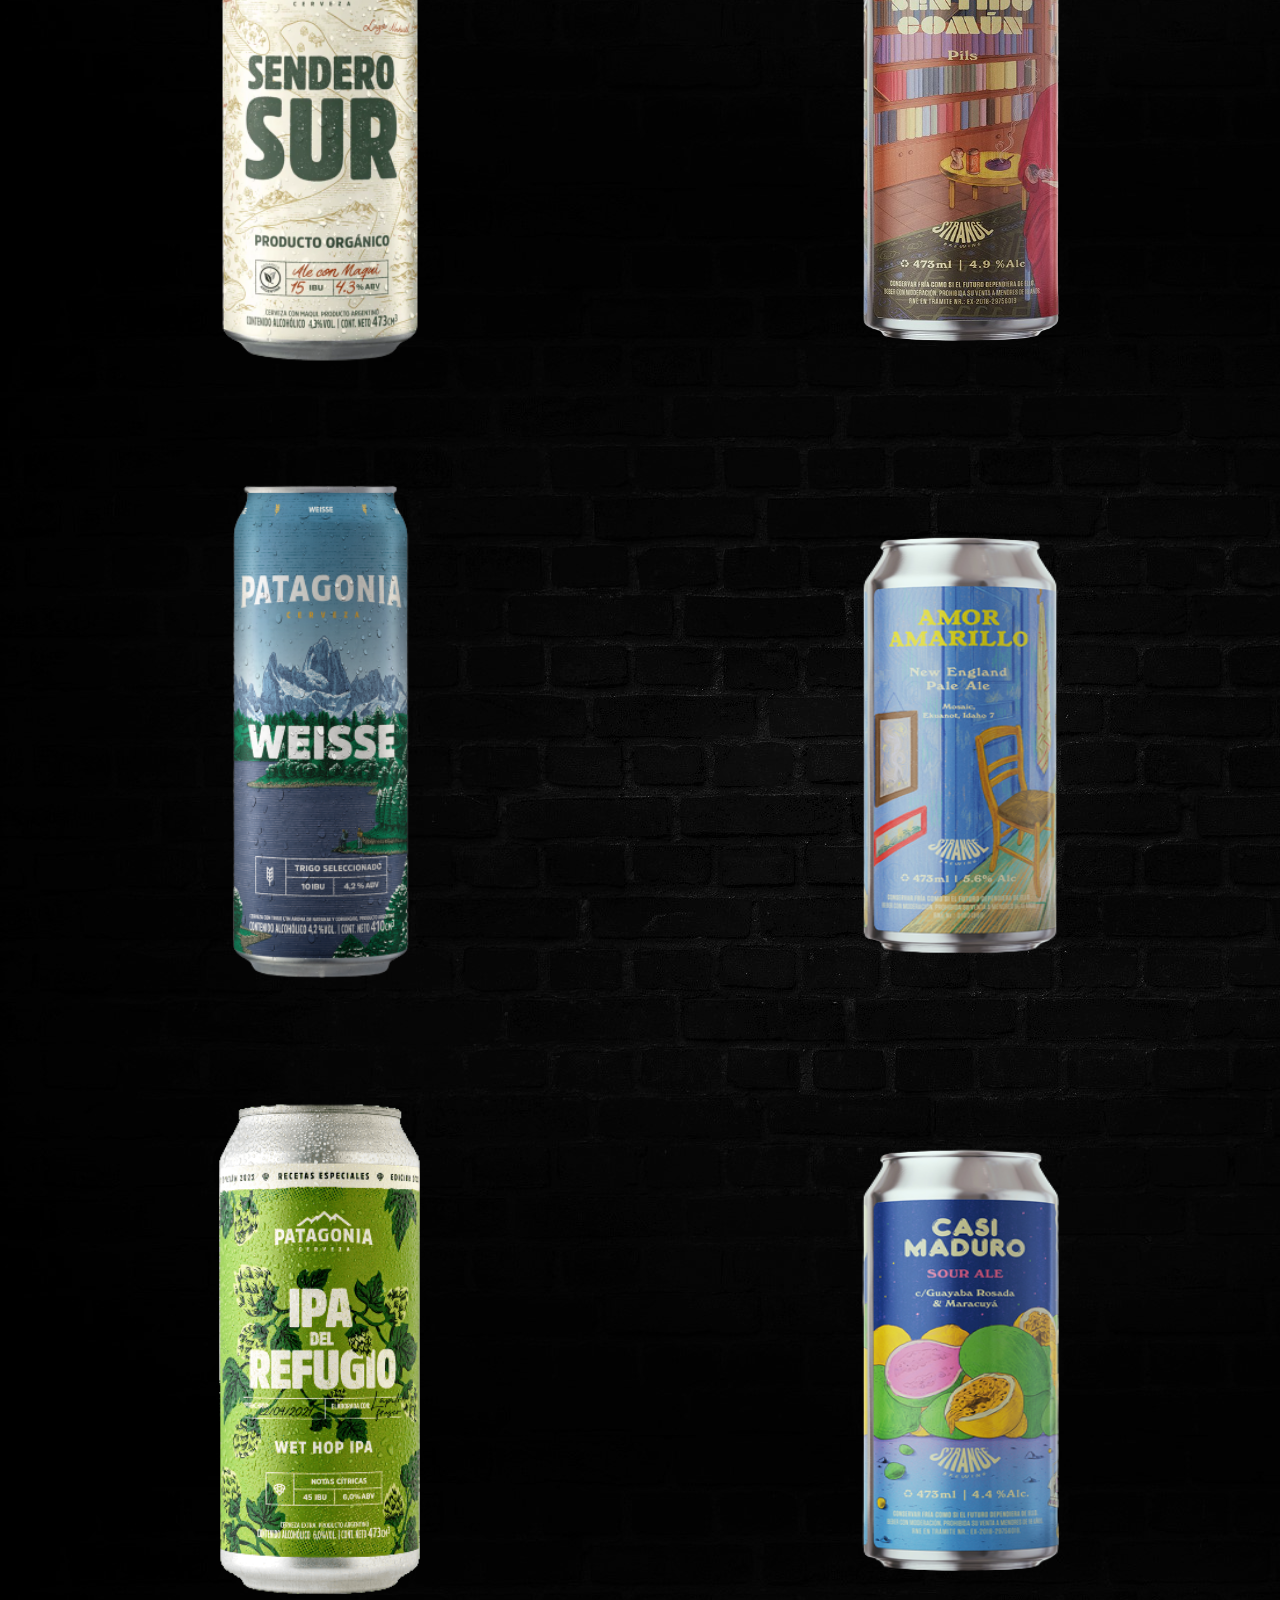
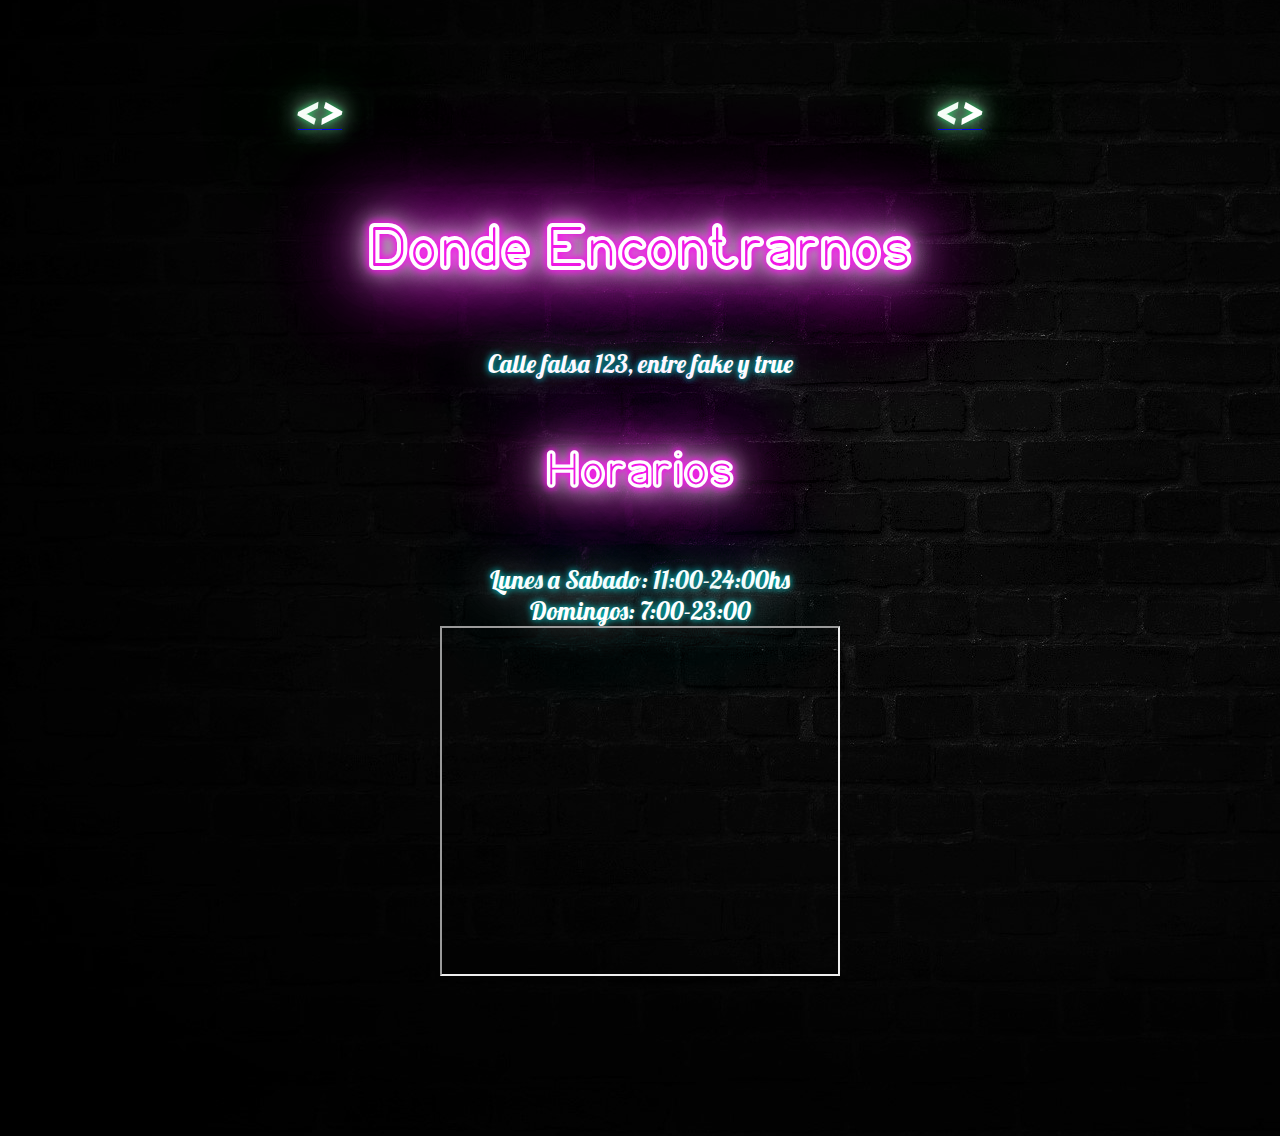
==== commit b3748d8a: "cambios en fuentes, imagenes, textos y media queris" ====
--- a/index.html
+++ b/index.html
@@ -40,35 +40,35 @@
                         <img src="imagenesproyecto/chicken.jpg"  alt="Chikken">
                         <div class="carousel-caption">
                             <a href="./paginas/menu.html#hamburguesa1"class="carousel-caption"></a>
-                            <p class="neoncarousel">Chikken</p>
+                            <p class="neoncarousel nombreh">Chikken</p>
                         </div>
                     </div>
                     <div class="carousel-item">
                         <img src="imagenesproyecto/classic.jpg" alt="Classic">
                         <div class="carousel-caption">
                             <a href="./paginas/menu.html#hamburguesa2"class="carousel-caption"></a>
-                            <p class="neoncarousel">Classi-k</p>
+                            <p class="neoncarousel nombreh">Classi-k</p>
                         </div>
                     </div>
                     <div class="carousel-item">
                         <img src="imagenesproyecto/rustik.jpg"  alt="Rustic">
                         <div class="carousel-caption">
                             <a href="./paginas/menu.html#hamburguesa3"class="carousel-caption"></a>
-                            <p class="neoncarousel">Rusti-k</p>
+                            <p class="neoncarousel nombreh">Rusti-k</p>
                         </div>
                     </div>
                     <div class="carousel-item">
                         <img src="imagenesproyecto/vegancheese.jpg"  alt="VeganCheese">
                         <div class="carousel-caption">
                             <a href="./paginas/menu.html#hamburguesa4"class="carousel-caption"></a>
-                            <p class="neoncarousel">VeganCheese</p>
+                            <p class="neoncarousel nombreh">VeganCheese</p>
                         </div>
                     </div>
                     <div class="carousel-item">
                         <img src="imagenesproyecto/vegan.jpg" alt="Vegan">
                         <div class="carousel-caption">
                             <a href="./paginas/menu.html#hamburguesa5"class="carousel-caption"></a>
-                            <p class="neoncarousel">Vegan</p>
+                            <p class="neoncarousel nombreh">Vegan</p>
                         </div>
                     </div>
                     </div>
--- a/estilos.css
+++ b/estilos.css
@@ -10,7 +10,7 @@
 
 @font-face {
   font-family: neonNombre;
-  src: url(fonts/Neon.ttf);
+  src: url(fonts/Lobster-Regular.ttf);
 }
 
 @-webkit-keyframes blink {
@@ -124,7 +124,7 @@
   color: white;
 }
 
-span {
+header span {
   -webkit-animation: blink linear infinite 1.5s;
           animation: blink linear infinite 1.5s;
 }
@@ -172,7 +172,7 @@
   padding-right: 10px;
   list-style: none;
   text-shadow: 0 0 7px cyan, 0 0 21px black, 0 0 42px white, 0 0 151px cyan;
-  font-family: neonNombre;
+  font-family: neonDos;
 }
 
 .menu:hover {
@@ -234,7 +234,7 @@
   font-weight: 1000;
   color: white;
   text-shadow: 0 0 7px #25d366, 0 0 21px #fff, 0 0 42px #25d366, 0 0 151px #25d366;
-  font-family: Neondos;
+  font-family: neonNombre;
 }
 
 .carousel-control-prev-icon:after {
@@ -243,7 +243,7 @@
   font-weight: 1000;
   color: white;
   text-shadow: 0 0 7px #25d366, 0 0 21px #fff, 0 0 42px #25d366, 0 0 151px #25d366;
-  font-family: Neondos;
+  font-family: neonNombre;
 }
 
 .carousel-caption {
@@ -269,8 +269,24 @@
   opacity: 0;
   color: white;
   text-shadow: 0 0 7px cyan, 0 0 21px black, 0 0 42px white, 0 0 151px cyan;
-  font-family: 'Lucida Sans';
+  font-family: neonNombre;
   font-size: 25px;
+  -webkit-box-pack: center;
+      -ms-flex-pack: center;
+          justify-content: center;
+}
+
+.carouselimgind:hover img {
+  opacity: 0.3;
+}
+
+.carouselimgind:hover .neoncarouselb {
+  opacity: 1;
+}
+
+.carouselimgind img {
+  width: 580px;
+  height: 580px;
 }
 
 .beers {
@@ -278,19 +294,6 @@
   width: 100%;
   display: -ms-grid;
   display: grid;
-}
-
-.carouselimgind:hover img {
-  opacity: 0.3;
-}
-
-.carouselimgind:hover .neoncarouselb {
-  opacity: 1;
-}
-
-.carouselimgind img {
-  width: 580px;
-  height: 580px;
 }
 
 #antind {
@@ -421,6 +424,7 @@
   font-size: 25px;
   text-shadow: 0 0 7px cyan, 0 0 21px black, 0 0 42px white, 0 0 151px cyan;
   color: #fff;
+  font-family: neonNombre;
 }
 
 .mapview {
@@ -443,7 +447,7 @@
 .menuneon {
   text-align: center;
   font-size: 80px;
-  margin-bottom: 10%;
+  margin-bottom: 5%;
 }
 
 /* Empieza Hamburguesas */
@@ -457,8 +461,13 @@
 .nombreh {
   font-size: 65px;
   color: #fff;
-  text-shadow: 0 0 7px cyan, 0 0 21px black, 0 0 42px white, 0 0 151px cyan;
-  font-family: neondos;
+  text-shadow: 0 0 7px #ff00f2, 0 0 21px black, 0 0 42px #ff00f2, 0 0 151px #ff00f2;
+  font-family: neonNombre;
+}
+
+span.nombreh {
+  font-size: 35px;
+  text-shadow: 0 0 7px #ff00f2, 0 0 21px black, 0 0 42px #ff00f2, 0 0 151px #ff00f2;
 }
 
 .burgersmenuimg {
@@ -509,14 +518,8 @@
 .ingredientes {
   color: #fff;
   font-size: 35px;
-  text-shadow: 0 0 7px cyan, 0 0 21px black, 0 0 42px white, 0 0 151px cyan;
+  text-shadow: 0 0 7px cyan, 0 0 21px black, 0 0 151px cyan;
   font-family: neondos;
-}
-
-.ingredientes span {
-  text-shadow: 0 0 7px #ff00f2, 0 0 21px black, 0 0 42px #ff00f2, 0 0 151px #ff00f2;
-  -webkit-animation: blink linear infinite 1.0s;
-          animation: blink linear infinite 1.0s;
 }
 
 @media only screen and (min-width: 280px) and (max-width: 1022px) {
@@ -805,6 +808,16 @@
           transform: scale(1.1);
 }
 
+.guarnicion p {
+  color: white;
+  text-shadow: 0 0 7px cyan, 0 0 21px black, 0 0 42px white, 0 0 151px cyan;
+  font-family: neonDos;
+  font-size: 35px;
+  -webkit-box-pack: center;
+      -ms-flex-pack: center;
+          justify-content: center;
+}
+
 .preciosguar {
   font-size: 30px;
   text-align: center;
@@ -872,6 +885,7 @@
   text-align: center;
   font-size: 80px;
   margin-bottom: 5%;
+  margin-top: 5%;
 }
 
 .preciosbirra {
@@ -880,6 +894,7 @@
   color: #fff;
   text-shadow: 0 0 7px cyan, 0 0 21px black, 0 0 42px white, 0 0 151px cyan;
   margin-bottom: 5%;
+  font-family: neonNombre;
 }
 
 .birrasbirra {
@@ -898,10 +913,15 @@
 
 .neonbirras {
   font-size: 25px;
-  font-family: 'Lucida Sans';
+  font-family: neonDos;
   text-shadow: 0 0 7px cyan, 0 0 21px black, 0 0 42px white, 0 0 151px cyan;
   color: #fff;
   text-align: center;
+}
+
+.neonbirras span.nombreh {
+  font-size: 25px;
+  text-shadow: 0 0 7px #ff00f2, 0 0 21px black, 0 0 42px #ff00f2, 0 0 151px #ff00f2;
 }
 
 @media only screen and (max-width: 479px) {
@@ -934,17 +954,18 @@
 }
 
 .texto {
-  font-family: 'Lucilda sans';
+  font-family: neonNombre;
   color: #fff;
   text-align: center;
-  text-shadow: 0 0 7px cyan, 0 0 21px black, 0 0 42px white, 0 0 151px cyan;
+  text-shadow: 0 0 7px cyan, 0 0 21px black, 0 0 151px cyan;
   font-size: 30px;
-  margin: 5%;
+  margin-bottom: 5%;
 }
 
 .reserva {
   text-align: center;
   font-size: 80px;
+  margin-bottom: 5%;
 }
 
 form {
@@ -952,6 +973,7 @@
   text-shadow: 0 0 7px cyan, 0 0 21px black, 0 0 42px white, 0 0 151px cyan;
   width: 80%;
   margin: 0 auto;
+  font-family: neonNombre;
 }
 
 label, input {
@@ -1025,6 +1047,7 @@
 }
 
 .subir {
+  font-size: 50px;
   height: 70px;
   width: 70px;
   color: rgba(255, 255, 255, 0.696);
@@ -1040,10 +1063,13 @@
   font-family: neonDos;
 }
 
-@media only screen and (min-width: 200px) and (max-width: 500px) {
+@media only screen and (min-width: 200px) and (max-width: 700px) {
   footer {
     font-size: 35px;
   }
+  .subir {
+    font-size: 35px;
+  }
 }
 
 /*termina footer todas las paginas*/
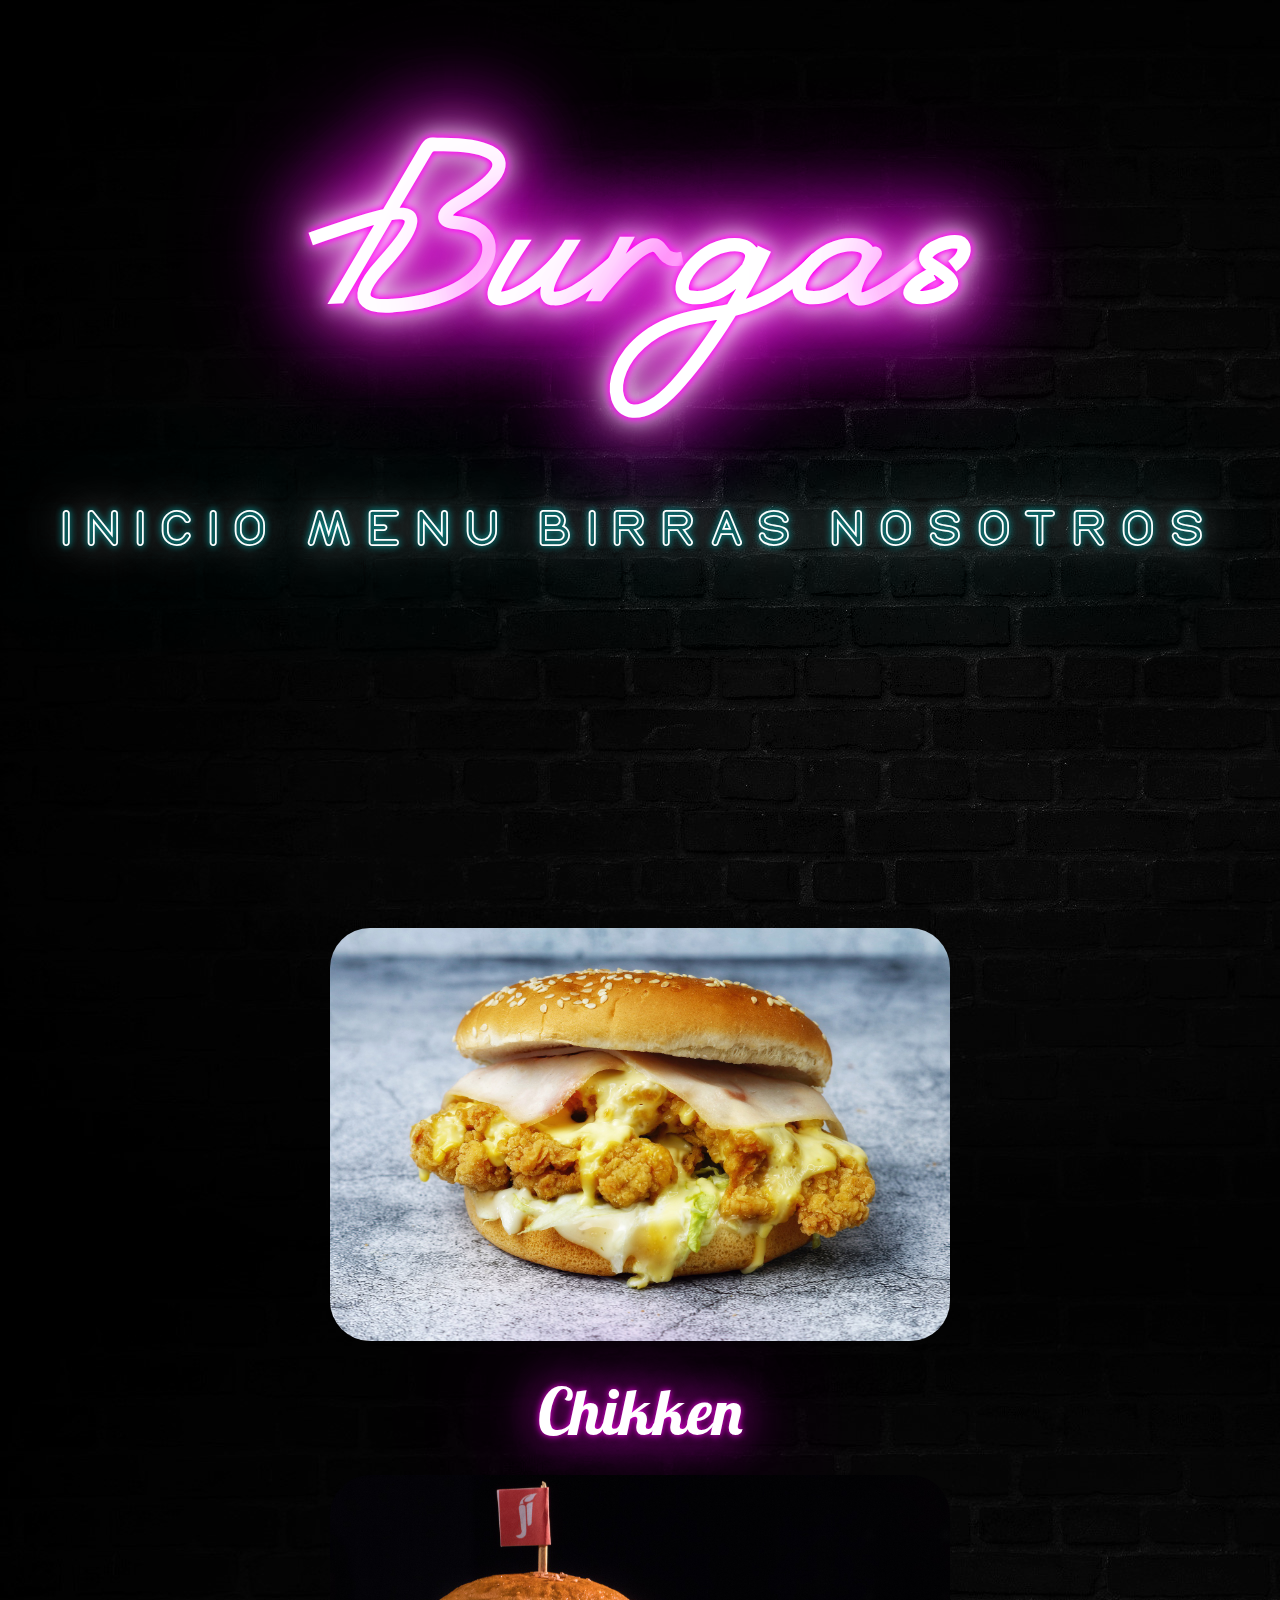
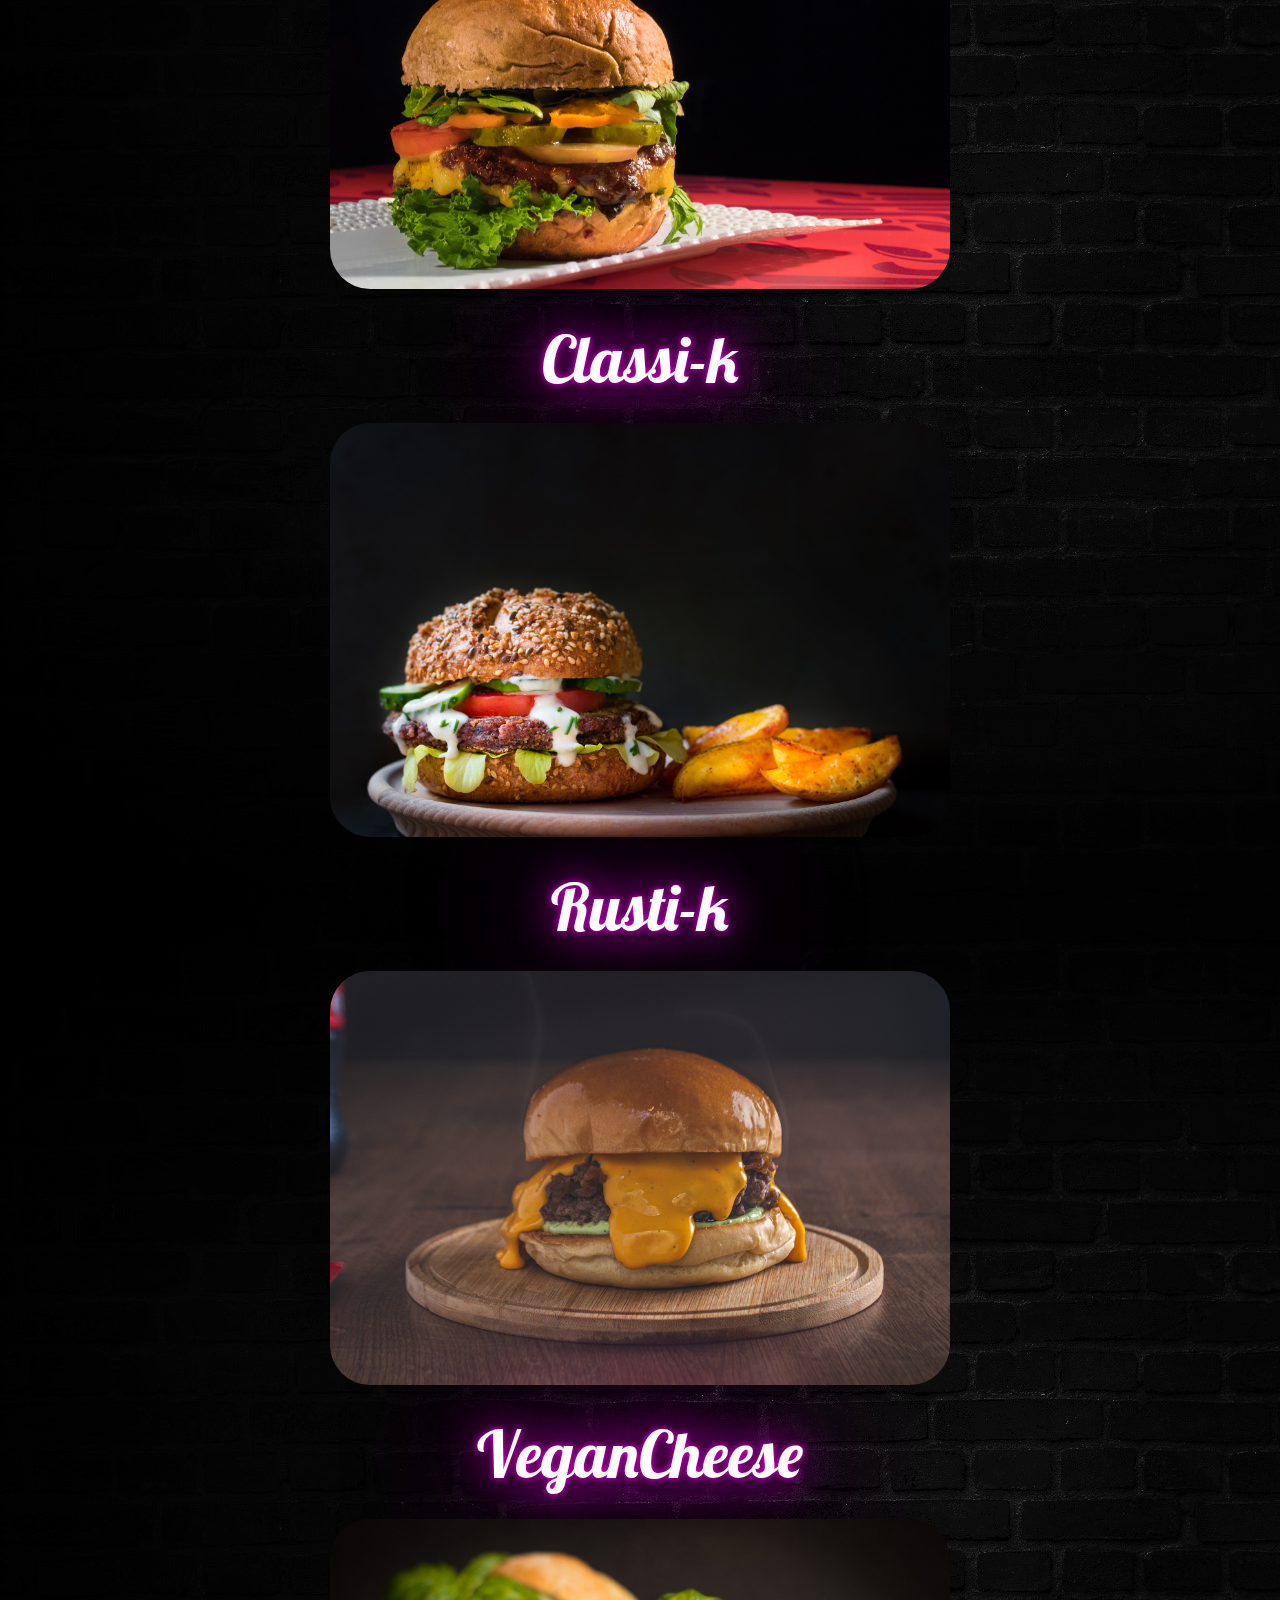
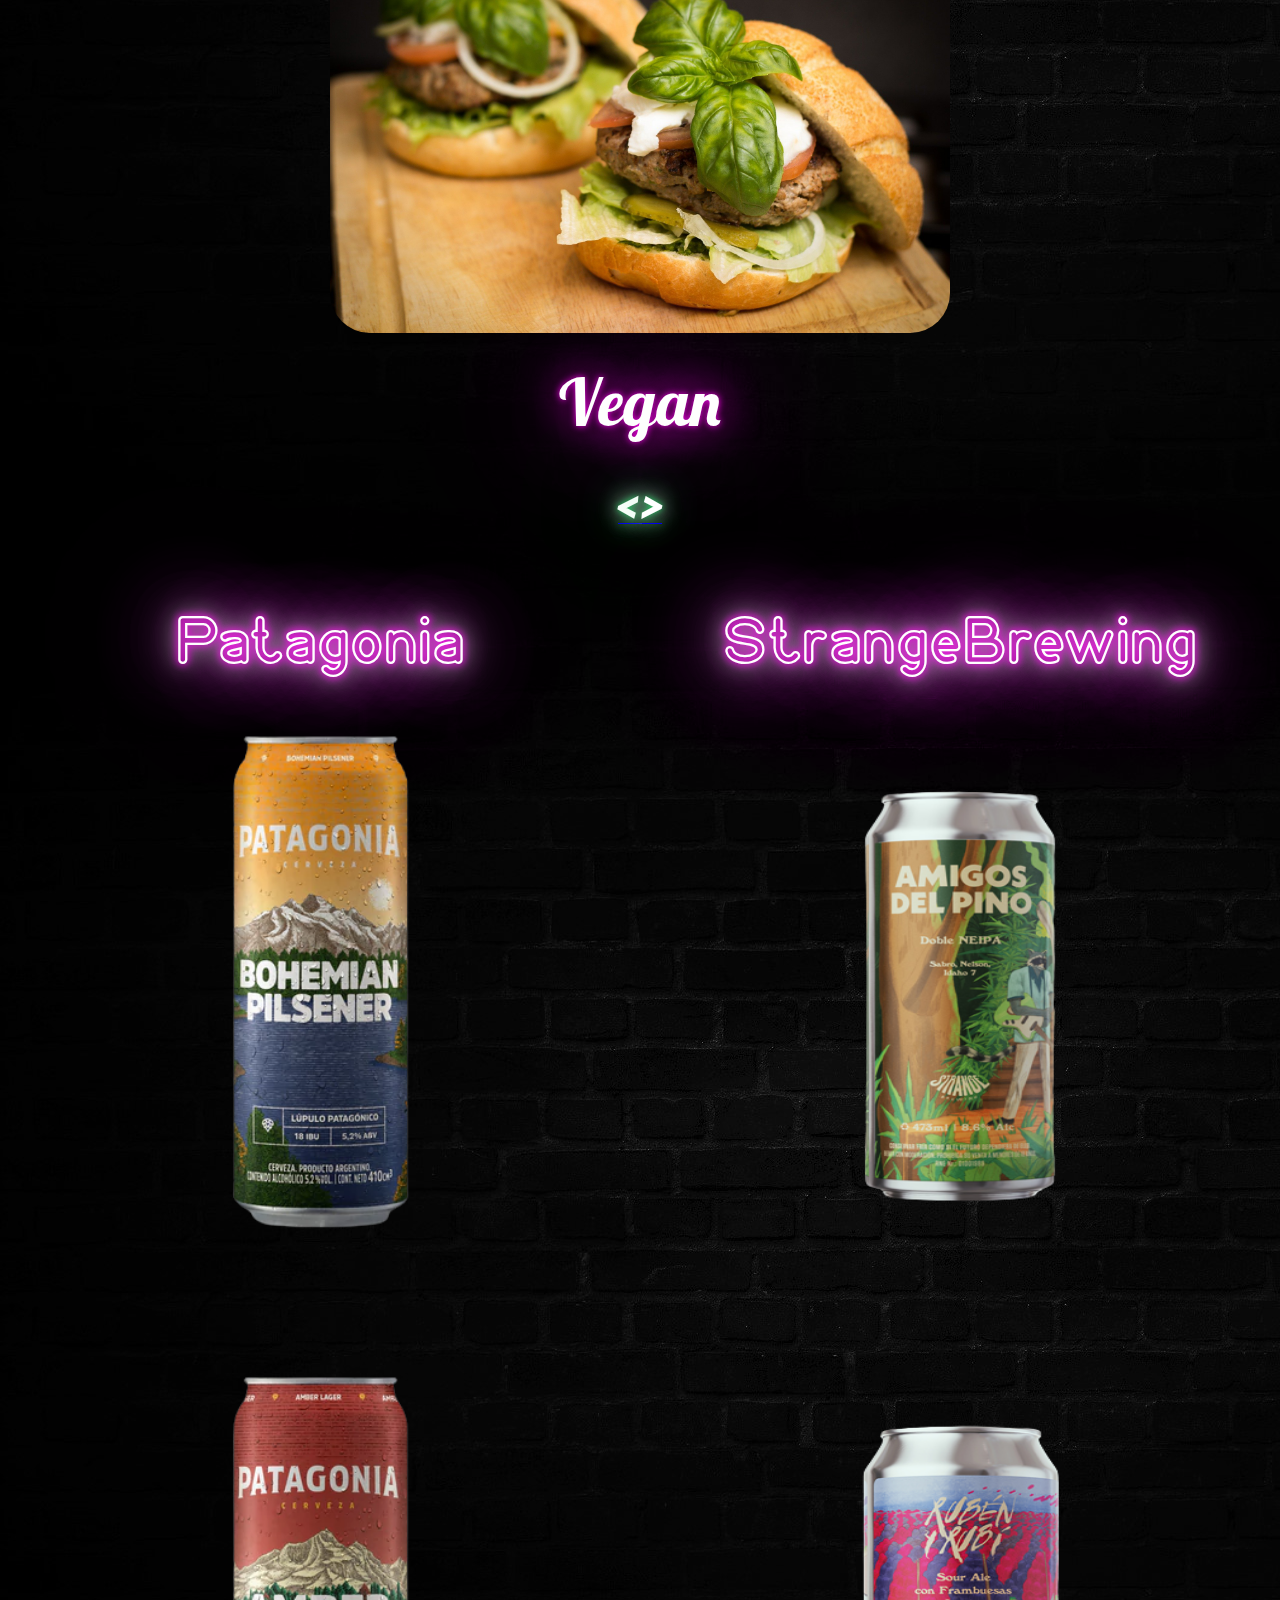
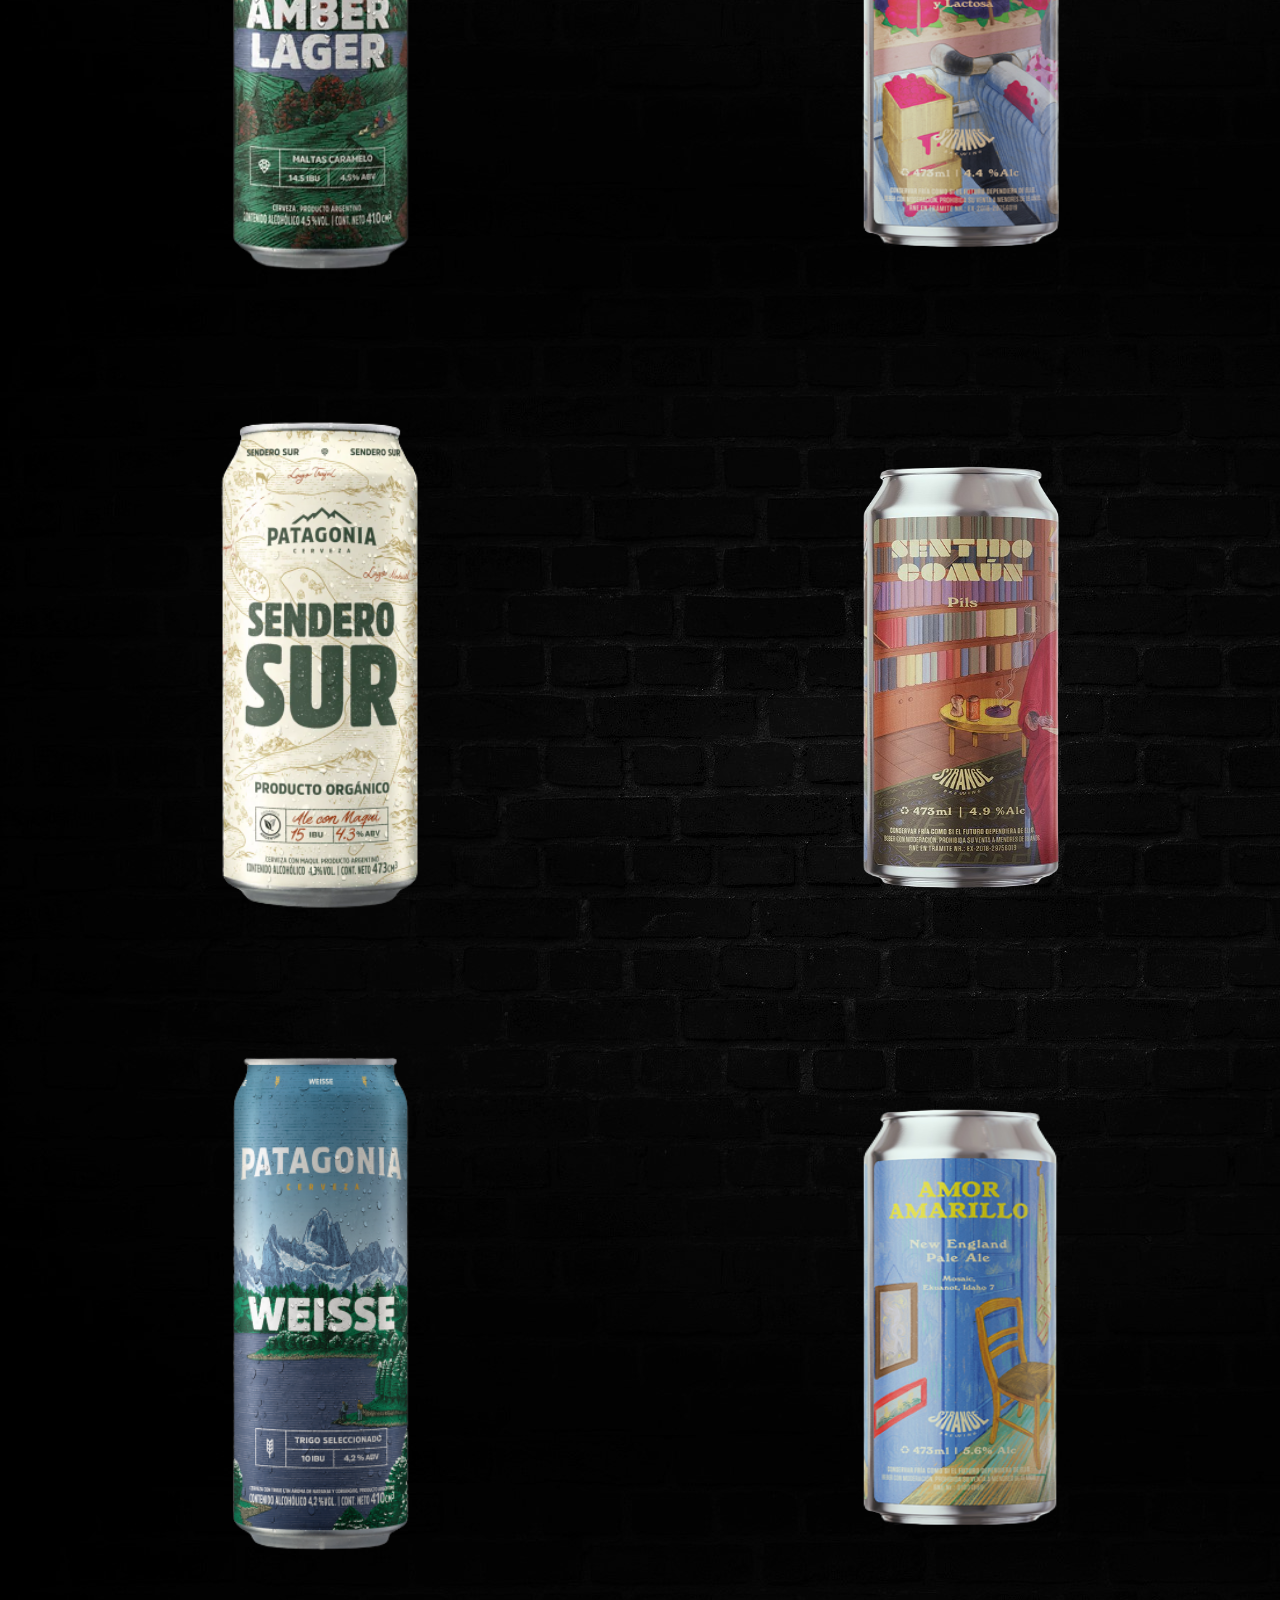
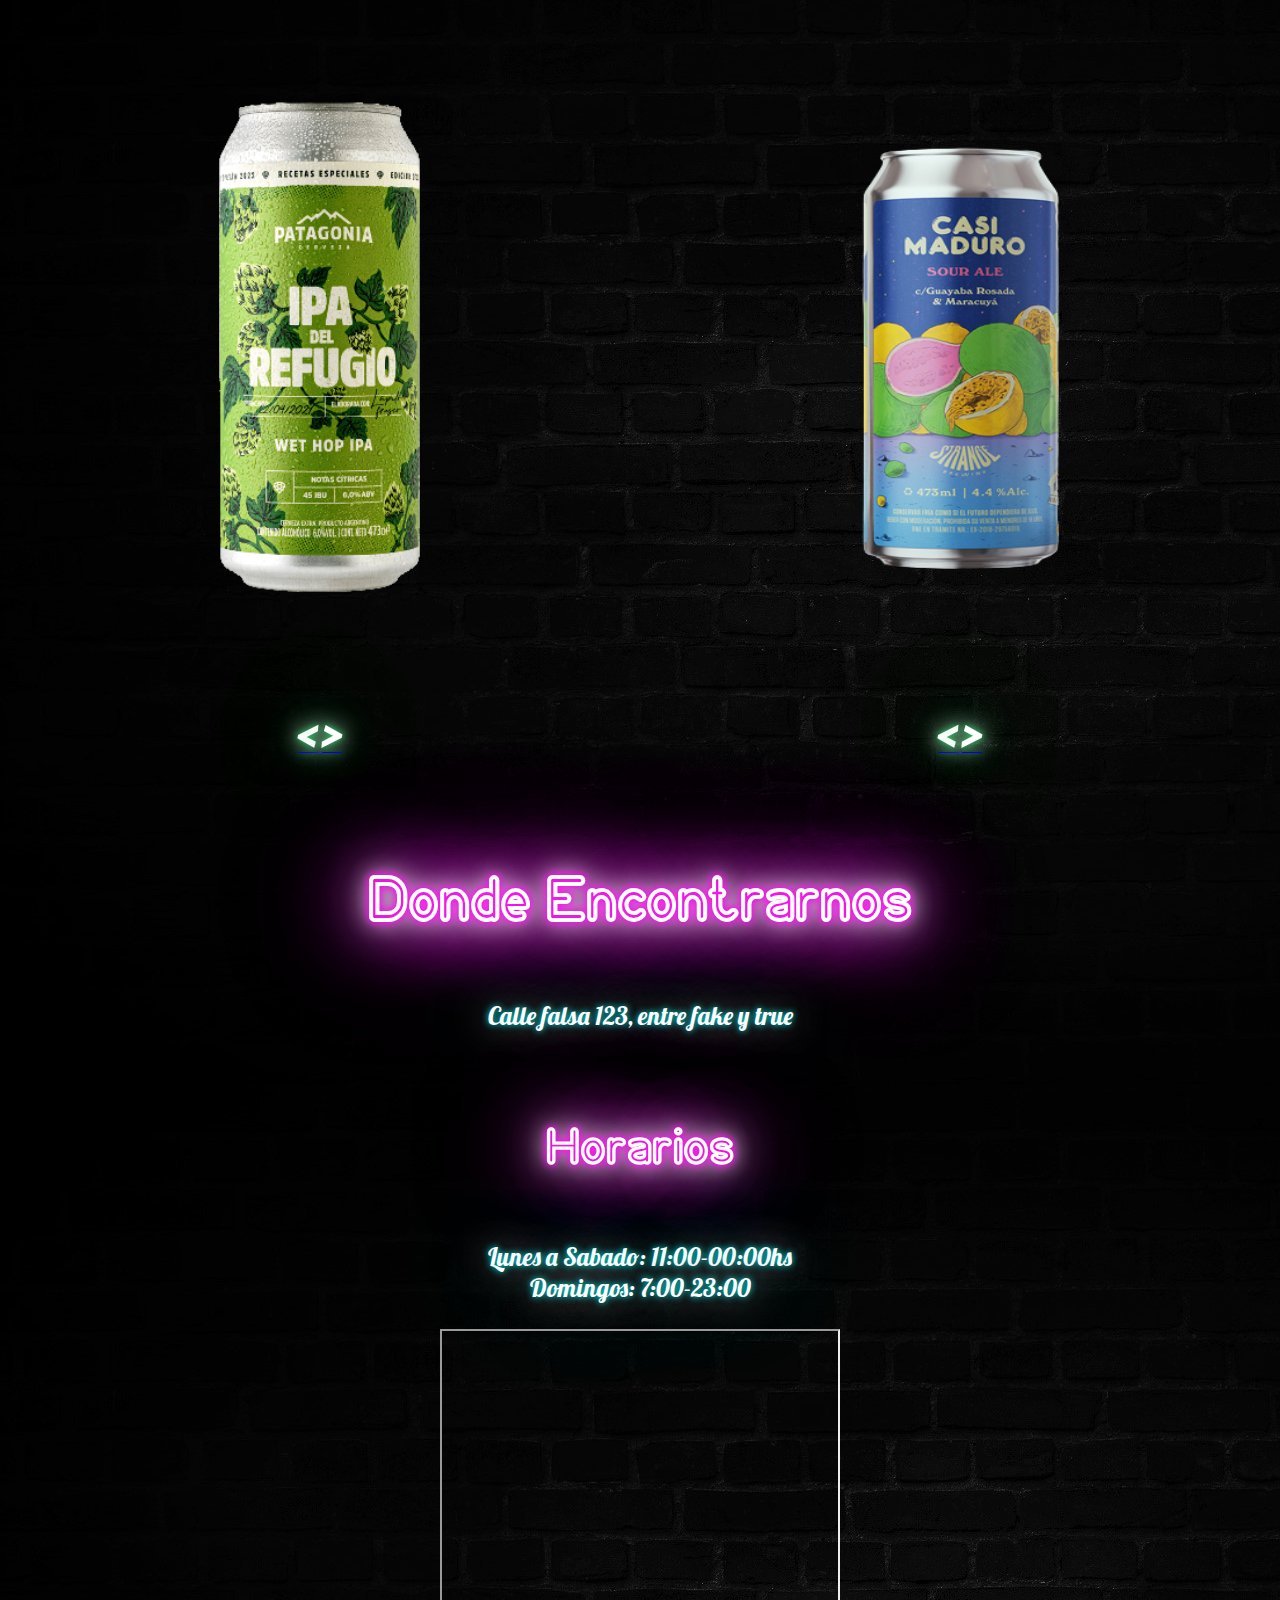
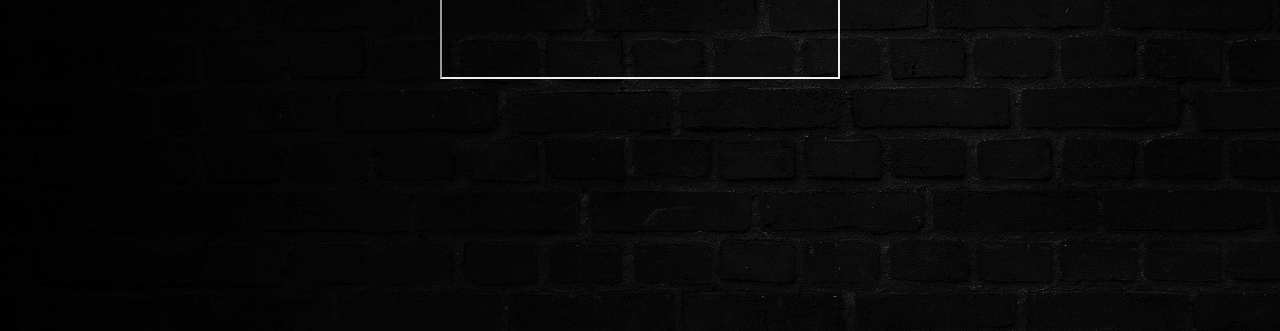
==== commit a121cacb: "cambio media queris y espaciados" ====
--- a/index.html
+++ b/index.html
@@ -188,7 +188,7 @@
                     <p>Calle falsa 123, entre fake y true</p>
                 <h2 class="time">Horarios</h2>
                     <p>
-                        Lunes a Sabado: 11:00-24:00hs
+                        Lunes a Sabado: 11:00-00:00hs
                         <br>
                         Domingos: 7:00-23:00
                     </p>
--- a/estilos.css
+++ b/estilos.css
@@ -84,15 +84,16 @@
   padding: 0;
   -webkit-box-sizing: border-box;
           box-sizing: border-box;
-}
-
-.neon, #antind, #strangeind, .donde, .time, .menuneon, .guarnicionneon, .birrasneon, .reserva {
+  margin-bottom: 2%;
+}
+
+.neon, #antind, #strangeind, .donde, .time, .menuneon, .guarnicionneon, .birrasneon, .nosotros, .reserva {
   color: white;
   text-shadow: 0 0 7px #ff00f2, 0 0 10px #ff00f2, 0 0 21px #fff, 0 0 42px white, 0 0 82px #ff00f2, 0 0 92px #ff00f2, 0 0 102px #ff00f2, 0 0 151px #ff00f2;
   font-family: neonDos;
 }
 
-.neon:hover, #antind:hover, #strangeind:hover, .donde:hover, .time:hover, .menuneon:hover, .guarnicionneon:hover, .birrasneon:hover, .reserva:hover {
+.neon:hover, #antind:hover, #strangeind:hover, .donde:hover, .time:hover, .menuneon:hover, .guarnicionneon:hover, .birrasneon:hover, .nosotros:hover, .reserva:hover {
   color: white;
   text-shadow: 0 0 7px cyan, 0 0 21px black, 0 0 42px white, 0 0 151px cyan;
   font-family: neonDos;
@@ -153,8 +154,8 @@
 
 .barra {
   text-align: center;
-  padding-bottom: 100px;
-  padding-top: 50px;
+  padding-bottom: 50px;
+  padding-top: 60px;
 }
 
 .menu {
@@ -204,7 +205,6 @@
 
 /* Termina Nav */
 section {
-  margin-bottom: 10px;
   width: 100%;
   text-align: center;
 }
@@ -854,7 +854,7 @@
     padding: 10px;
   }
   .menuneon {
-    font-size: 55px;
+    font-size: 65px;
   }
 }
 
@@ -935,8 +935,14 @@
 
 /*Termina Birras */
 /* Empieza Nosotros */
+.nosotros {
+  text-align: center;
+  font-size: 80px;
+  margin-bottom: 5%;
+}
+
 .fotonosotros {
-  margin: 5%;
+  margin-top: 5%;
   width: 100%;
   height: 500px;
   max-height: 50%;
@@ -983,6 +989,7 @@
 label {
   width: 30%;
   text-align: right;
+  font-size: 20px;
 }
 
 button.enviar {
@@ -1002,9 +1009,9 @@
   margin: 0 30% 0 4%;
 }
 
-@media only screen and (min-width: 200px) and (max-width: 500px) {
+@media only screen and (min-width: 200px) and (max-width: 800px) {
   .fotonosotros {
-    margin: 5%;
+    margin-top: 5%;
     width: 300px;
     height: 300px;
   }
@@ -1012,11 +1019,19 @@
     width: 400px;
     height: 300px;
   }
-  #reserva {
+  .reserva {
     font-size: 60px;
-  }
-  #donde {
+    margin: 15%;
+  }
+  .donde {
     font-size: 40px;
+  }
+  .nosotros {
+    font-size: 60px;
+    margin: 10%;
+  }
+  .texto {
+    margin: 5%;
   }
 }
 
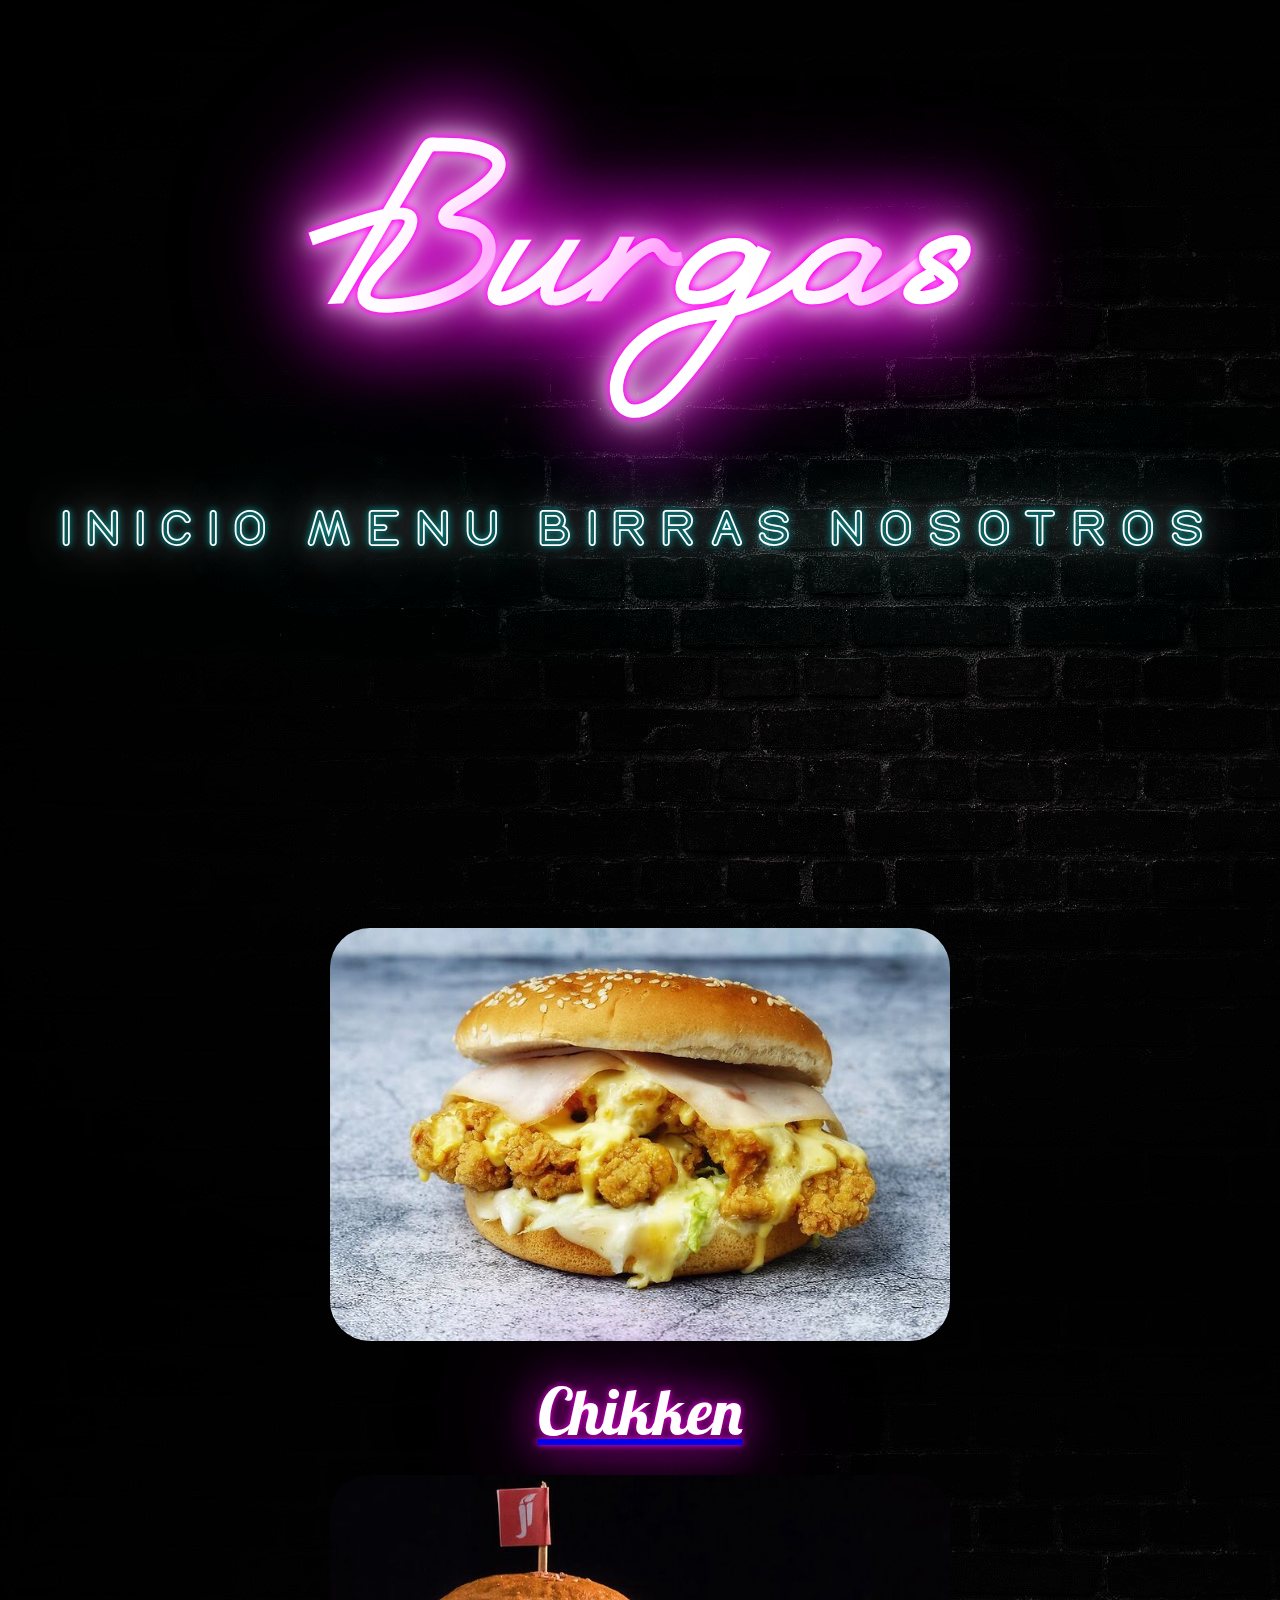
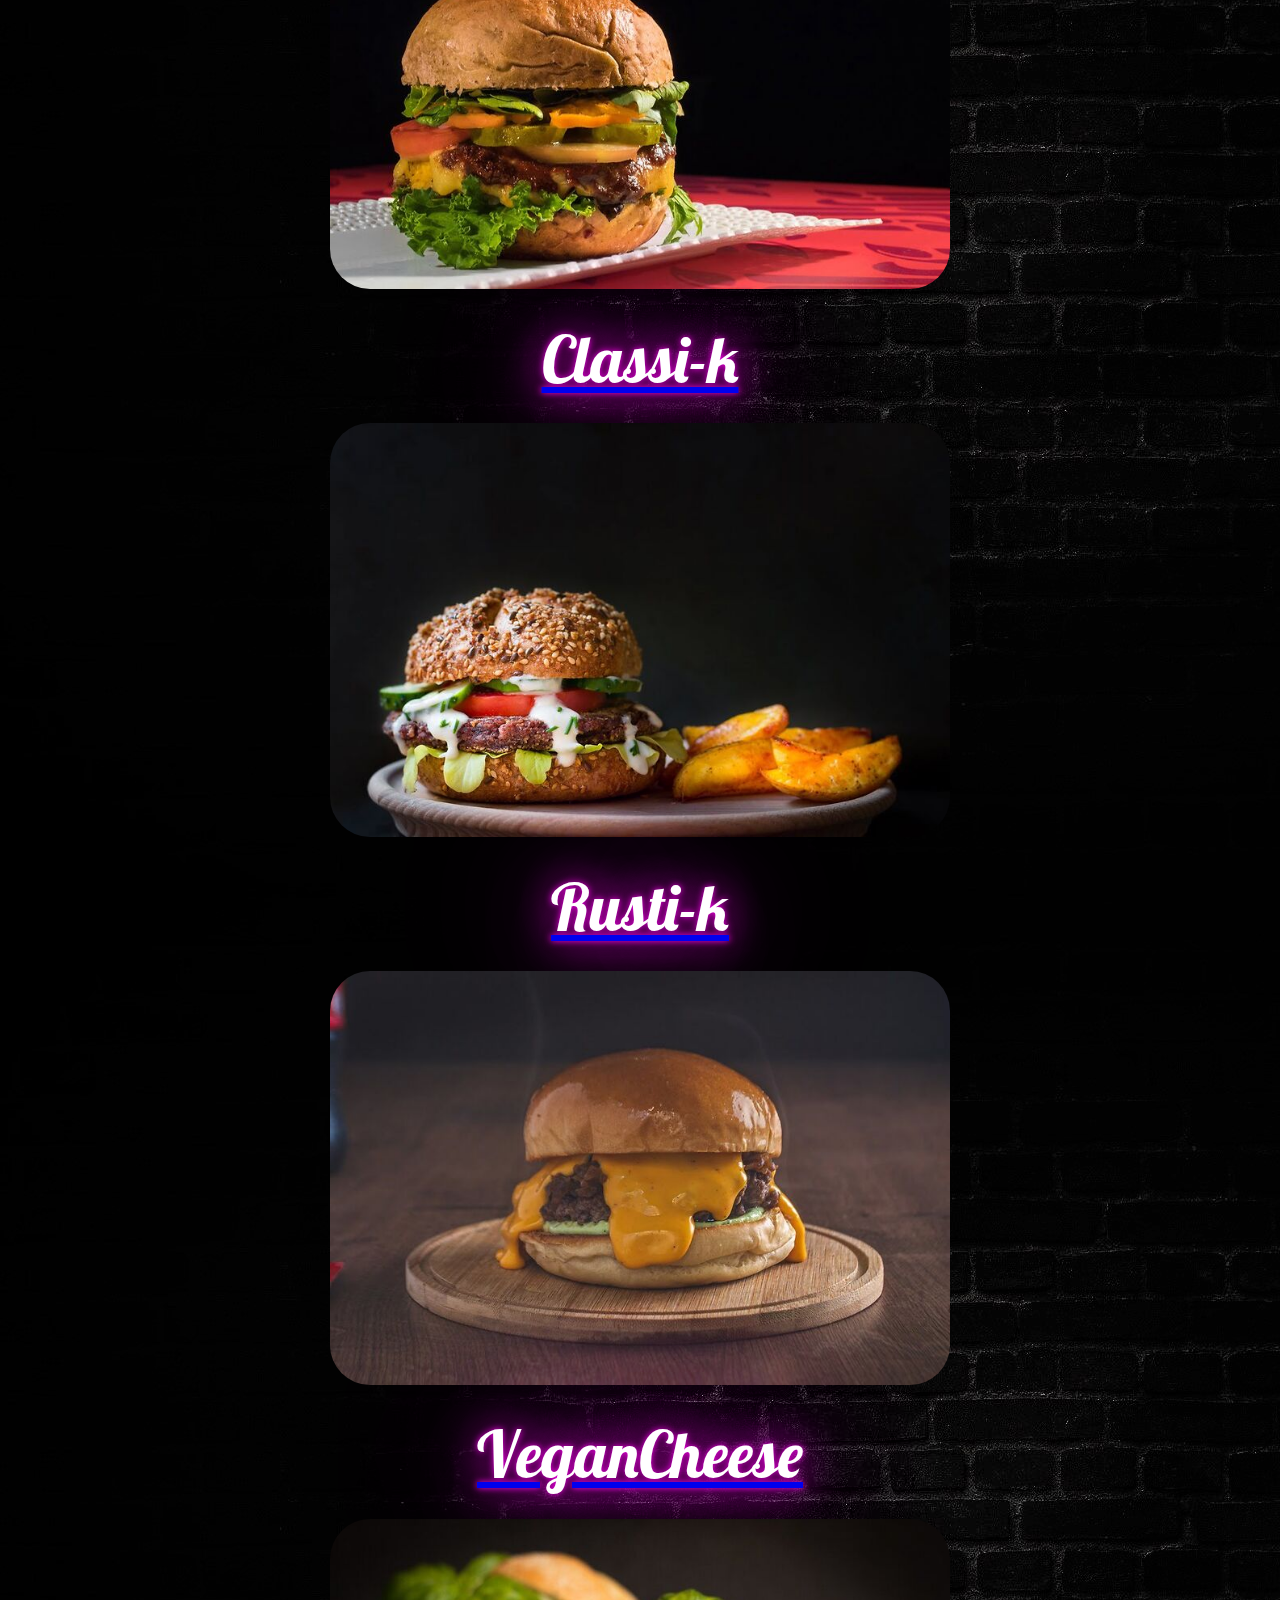
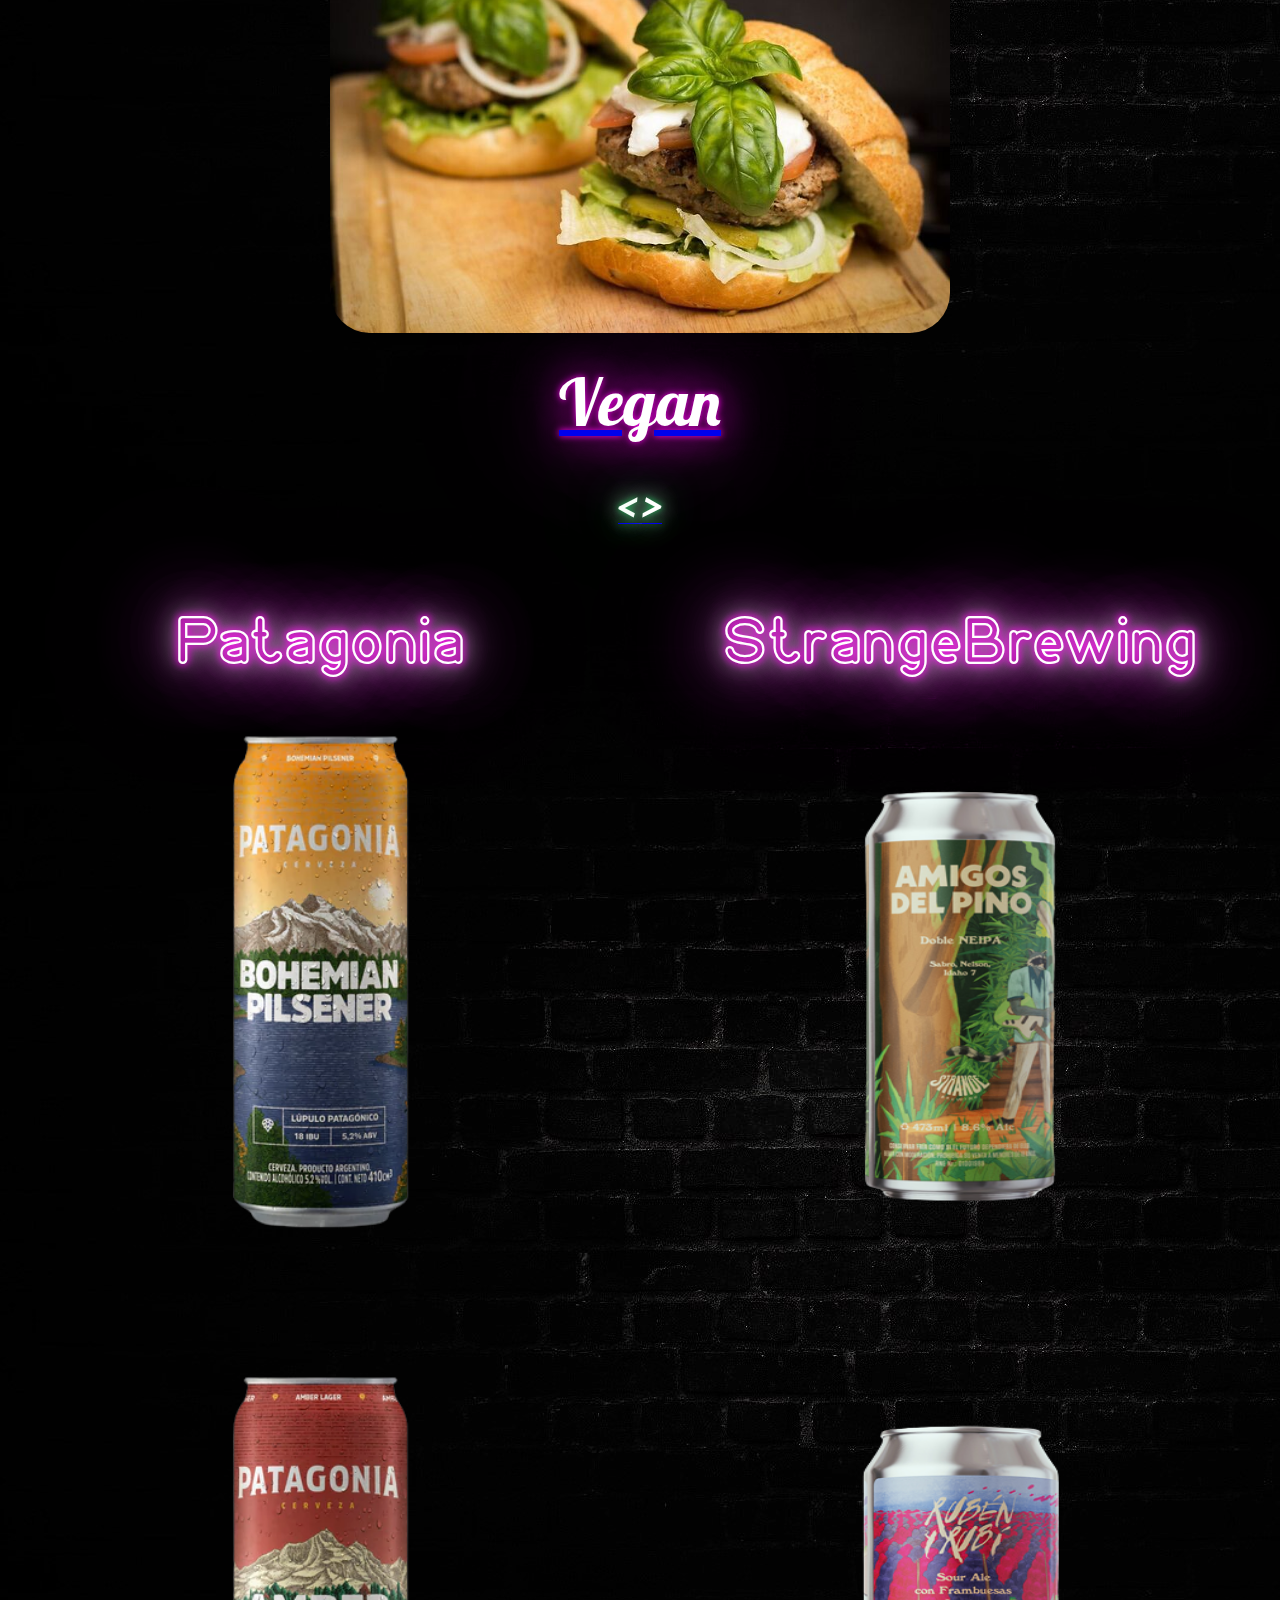
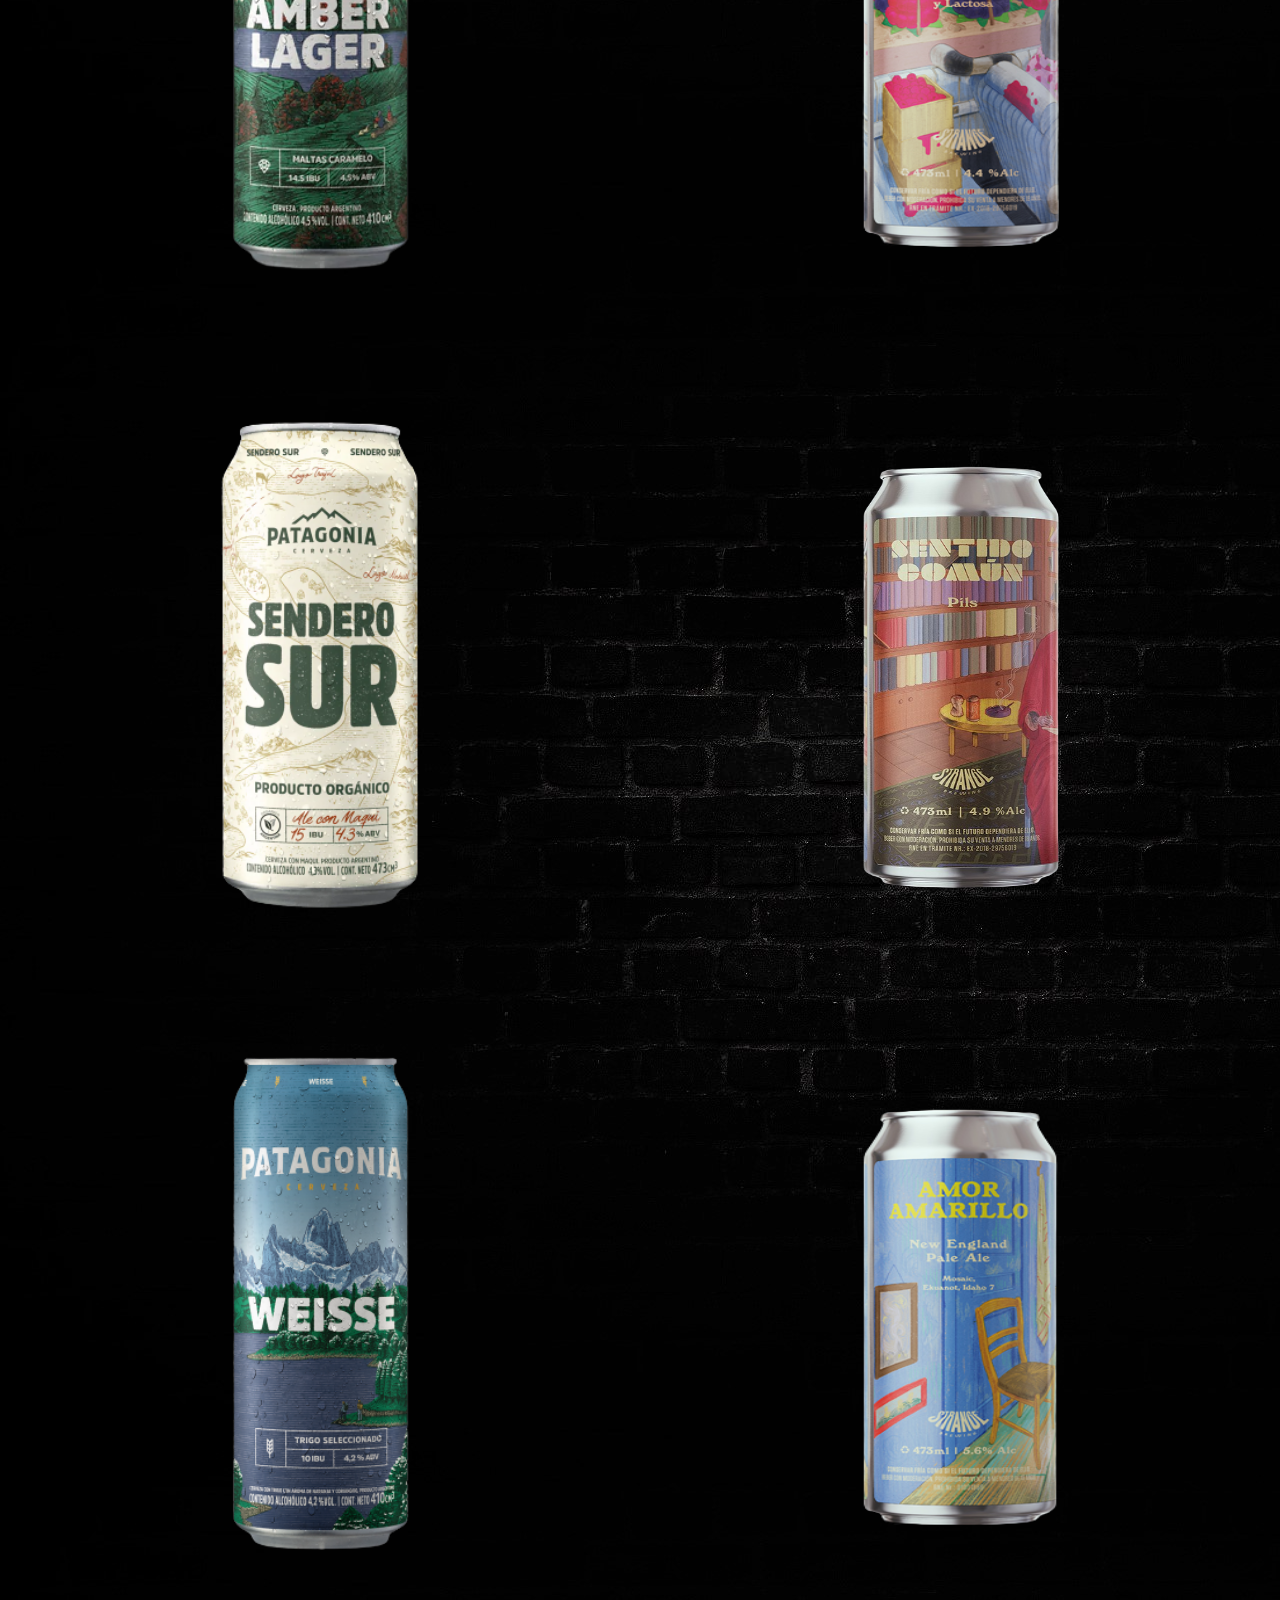
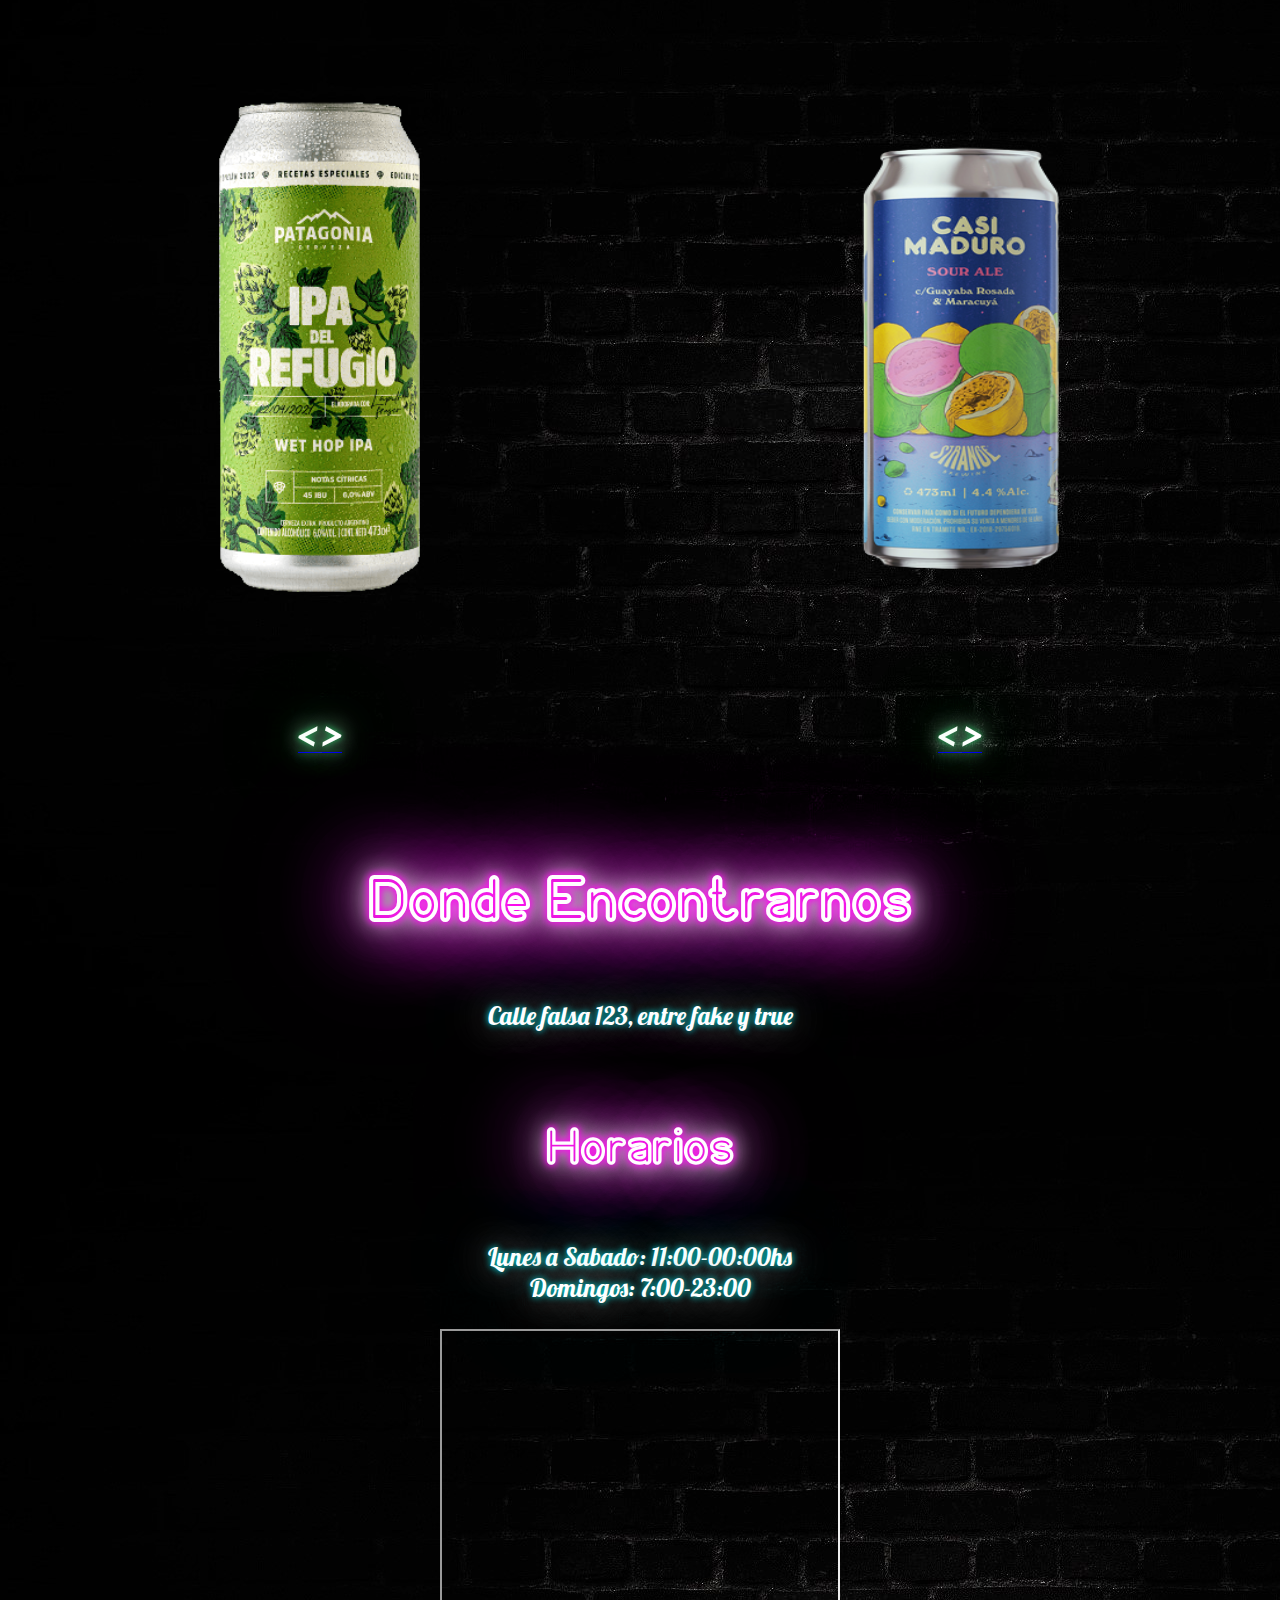
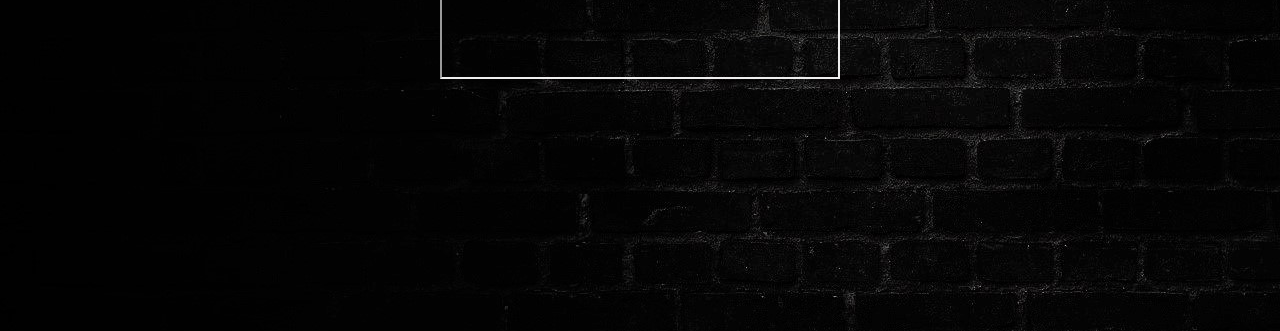
==== commit bf951f71: "cambios en textos, boton subir, compresion de imagenes" ====
--- a/index.html
+++ b/index.html
@@ -39,36 +39,31 @@
                     <div class="carousel-item active">
                         <img src="imagenesproyecto/chicken.jpg"  alt="Chikken">
                         <div class="carousel-caption">
-                            <a href="./paginas/menu.html#hamburguesa1"class="carousel-caption"></a>
-                            <p class="neoncarousel nombreh">Chikken</p>
+                            <a href="./paginas/menu.html#hamburguesa1"class="carousel-caption"><p class="neoncarousel nombreh">Chikken</p></a>
                         </div>
                     </div>
                     <div class="carousel-item">
                         <img src="imagenesproyecto/classic.jpg" alt="Classic">
                         <div class="carousel-caption">
-                            <a href="./paginas/menu.html#hamburguesa2"class="carousel-caption"></a>
-                            <p class="neoncarousel nombreh">Classi-k</p>
+                            <a href="./paginas/menu.html#hamburguesa2"class="carousel-caption"><p class="neoncarousel nombreh">Classi-k</p></a>
                         </div>
                     </div>
                     <div class="carousel-item">
                         <img src="imagenesproyecto/rustik.jpg"  alt="Rustic">
                         <div class="carousel-caption">
-                            <a href="./paginas/menu.html#hamburguesa3"class="carousel-caption"></a>
-                            <p class="neoncarousel nombreh">Rusti-k</p>
+                            <a href="./paginas/menu.html#hamburguesa3"class="carousel-caption"><p class="neoncarousel nombreh">Rusti-k</p></a>
                         </div>
                     </div>
                     <div class="carousel-item">
                         <img src="imagenesproyecto/vegancheese.jpg"  alt="VeganCheese">
                         <div class="carousel-caption">
-                            <a href="./paginas/menu.html#hamburguesa4"class="carousel-caption"></a>
-                            <p class="neoncarousel nombreh">VeganCheese</p>
+                            <a href="./paginas/menu.html#hamburguesa4"class="carousel-caption"><p class="neoncarousel nombreh">VeganCheese</p></a>
                         </div>
                     </div>
                     <div class="carousel-item">
                         <img src="imagenesproyecto/vegan.jpg" alt="Vegan">
                         <div class="carousel-caption">
-                            <a href="./paginas/menu.html#hamburguesa5"class="carousel-caption"></a>
-                            <p class="neoncarousel nombreh">Vegan</p>
+                            <a href="./paginas/menu.html#hamburguesa5"class="carousel-caption"><p class="neoncarousel nombreh">Vegan</p></a>
                         </div>
                     </div>
                     </div>
@@ -200,6 +195,7 @@
     <i class="fa-brands fa-whatsapp btn--wsp" id="wsp"></i>
     <i class="fa-brands fa-instagram btn--ig" id="ig"></i>
     <i class="fa-brands fa-facebook btn--fb" id="fb"></i>
+
 <a href="#" class="subir">
     <i class="fa-solid fa-angles-up"></i>
 </a>
--- a/estilos.css
+++ b/estilos.css
@@ -100,7 +100,7 @@
 }
 
 body {
-  background-image: url(imagenesproyecto/pared.jpg);
+  background-image: url(imagenesproyecto/pared2.jpg);
   z-index: 10;
 }
 
@@ -113,9 +113,7 @@
 header h1 {
   margin-top: 100px;
   text-align: center;
-  text-transform: capitalize;
   font-size: 150px;
-  width: auto;
   text-shadow: 0 0 7px #ff00f2, 0 0 10px #ff00f2, 0 0 21px #fff, 0 0 42px white, 0 0 82px #ff00f2, 0 0 92px #ff00f2, 0 0 102px #ff00f2, 0 0 151px #ff00f2;
   font-family: neon;
 }
@@ -231,7 +229,6 @@
 .carousel-control-next-icon:after {
   content: '>';
   font-size: 55px;
-  font-weight: 1000;
   color: white;
   text-shadow: 0 0 7px #25d366, 0 0 21px #fff, 0 0 42px #25d366, 0 0 151px #25d366;
   font-family: neonNombre;
@@ -240,7 +237,6 @@
 .carousel-control-prev-icon:after {
   content: '<';
   font-size: 55px;
-  font-weight: 1000;
   color: white;
   text-shadow: 0 0 7px #25d366, 0 0 21px #fff, 0 0 42px #25d366, 0 0 151px #25d366;
   font-family: neonNombre;
@@ -828,10 +824,7 @@
 
 @media only screen and (max-width: 479px) {
   .menuneon {
-    font-size: 35px;
-  }
-  .nombreh {
-    font-size: 30px;
+    font-size: 55px;
   }
   .ingredientes {
     font-size: 25px;
@@ -841,6 +834,13 @@
   }
   .preciosguar {
     font-size: 30px;
+  }
+  .nombreh {
+    font-size: 55px;
+    margin-top: 5%;
+  }
+  span.nombreh {
+    font-size: 25px;
   }
 }
 
@@ -1037,6 +1037,32 @@
 
 /*termina nosotros*/
 /*empieza footer todas las paginas */
+.btn--wsp {
+  color: #25d366;
+  text-shadow: 0 0 7px #25d366, 0 0 21px #fff, 0 0 42px #25d366, 0 0 151px #25d366;
+}
+
+.btn--ig {
+  color: white;
+  text-shadow: 0 0 7px #ff00f2, 0 0 10px #ff00f2, 0 0 21px #fff, 0 0 42px white, 0 0 82px #ff00f2, 0 0 92px #ff00f2, 0 0 102px #ff00f2, 0 0 151px #ff00f2;
+}
+
+.btn--fb {
+  color: rgba(255, 255, 255, 0.696);
+  text-shadow: 0 0 7px cyan, 0 0 21px black, 0 0 42px white, 0 0 151px cyan;
+}
+
+.subir {
+  color: rgba(255, 255, 255, 0.696);
+  text-shadow: 0 0 7px #ff00f2, 0 0 21px black, 0 0 42px #ff00f2, 0 0 151px #ff00f2;
+}
+
+.subir:hover {
+  color: rgba(255, 255, 255, 0.696);
+  text-shadow: 0 0 7px cyan, 0 0 21px black, 0 0 42px white, 0 0 151px cyan;
+  font-family: neonDos;
+}
+
 footer {
   word-spacing: 1em;
   height: 150px;
@@ -1046,38 +1072,6 @@
   padding-top: 75px;
 }
 
-.btn--wsp {
-  color: #25d366;
-  text-shadow: 0 0 7px #25d366, 0 0 21px #fff, 0 0 42px #25d366, 0 0 151px #25d366;
-}
-
-.btn--ig {
-  color: white;
-  text-shadow: 0 0 7px #ff00f2, 0 0 10px #ff00f2, 0 0 21px #fff, 0 0 42px white, 0 0 82px #ff00f2, 0 0 92px #ff00f2, 0 0 102px #ff00f2, 0 0 151px #ff00f2;
-}
-
-.btn--fb {
-  color: rgba(255, 255, 255, 0.696);
-  text-shadow: 0 0 7px cyan, 0 0 21px black, 0 0 42px white, 0 0 151px cyan;
-}
-
-.subir {
-  font-size: 50px;
-  height: 70px;
-  width: 70px;
-  color: rgba(255, 255, 255, 0.696);
-  text-shadow: 0 0 7px #ff00f2, 0 0 21px black, 0 0 42px #ff00f2, 0 0 151px #ff00f2;
-  position: fixed;
-  right: 20px;
-  bottom: 20px;
-}
-
-.subir:hover {
-  color: rgba(255, 255, 255, 0.696);
-  text-shadow: 0 0 7px cyan, 0 0 21px black, 0 0 42px white, 0 0 151px cyan;
-  font-family: neonDos;
-}
-
 @media only screen and (min-width: 200px) and (max-width: 700px) {
   footer {
     font-size: 35px;
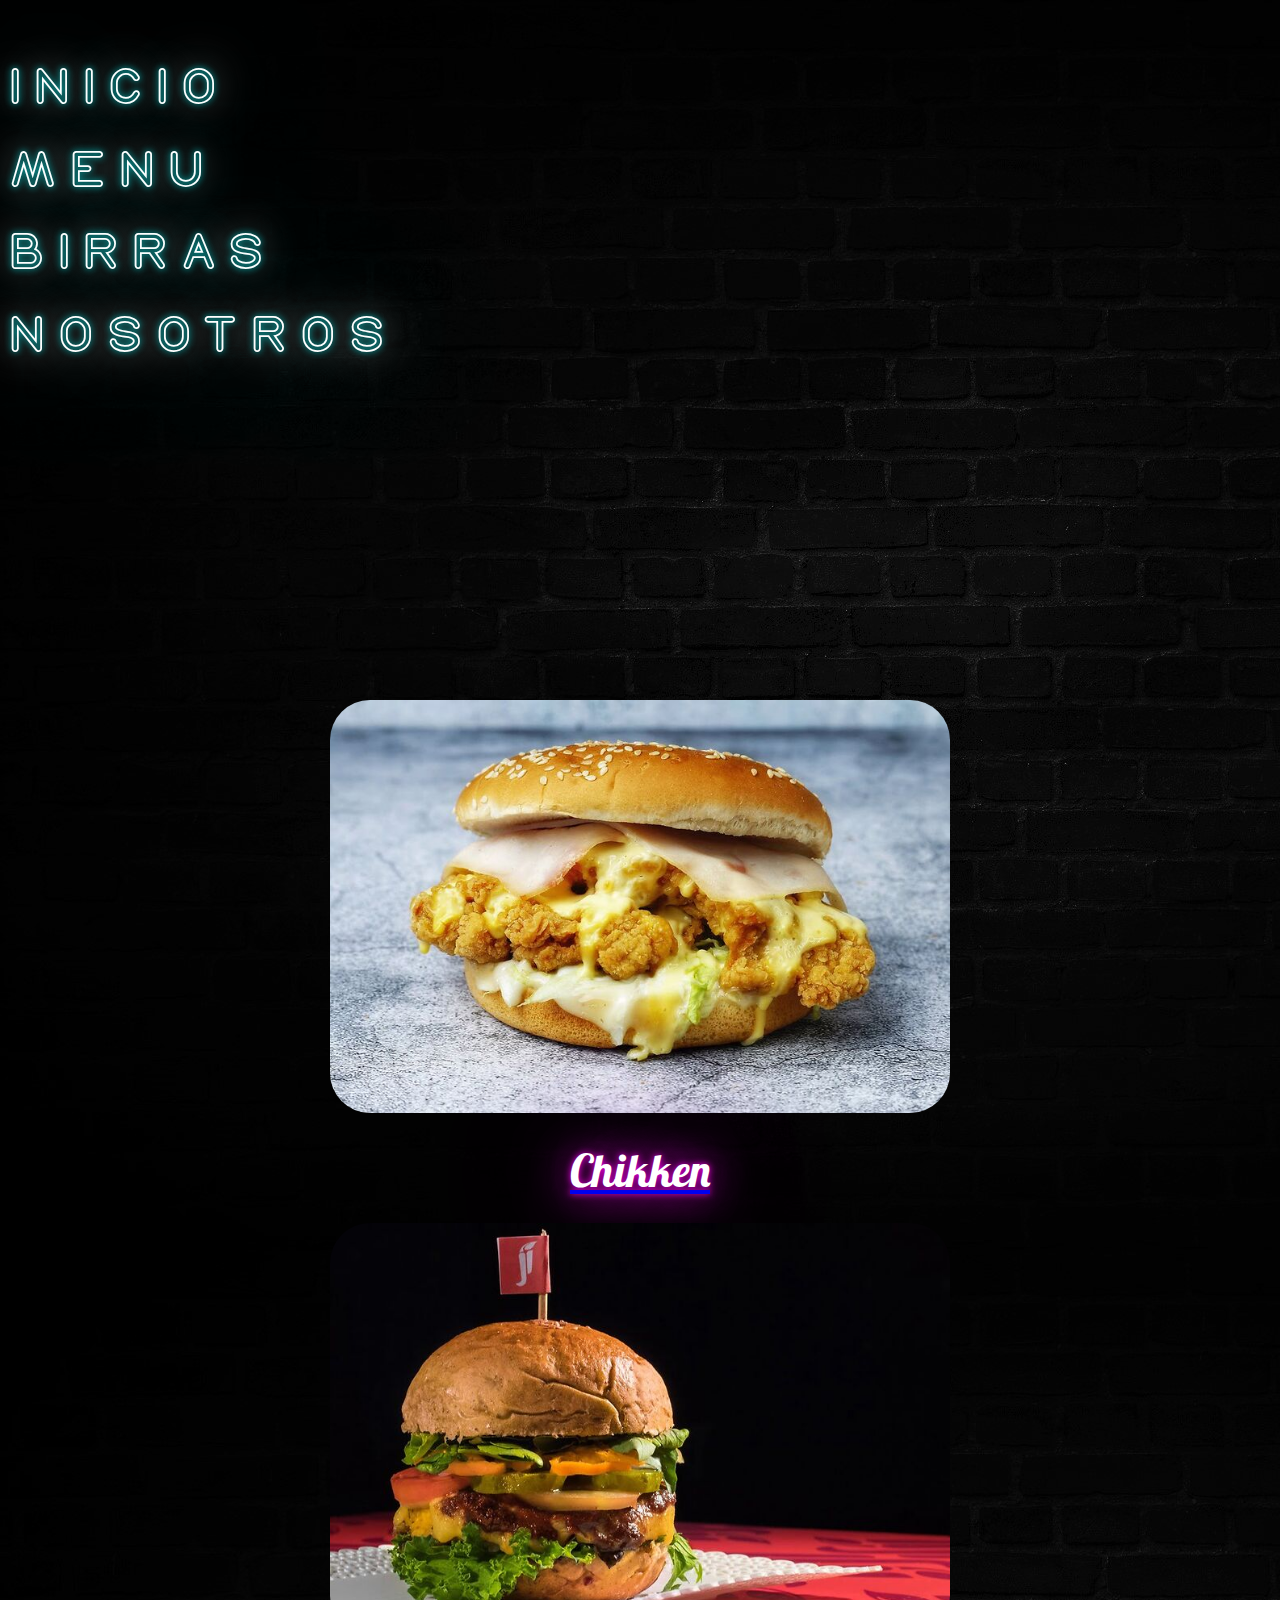
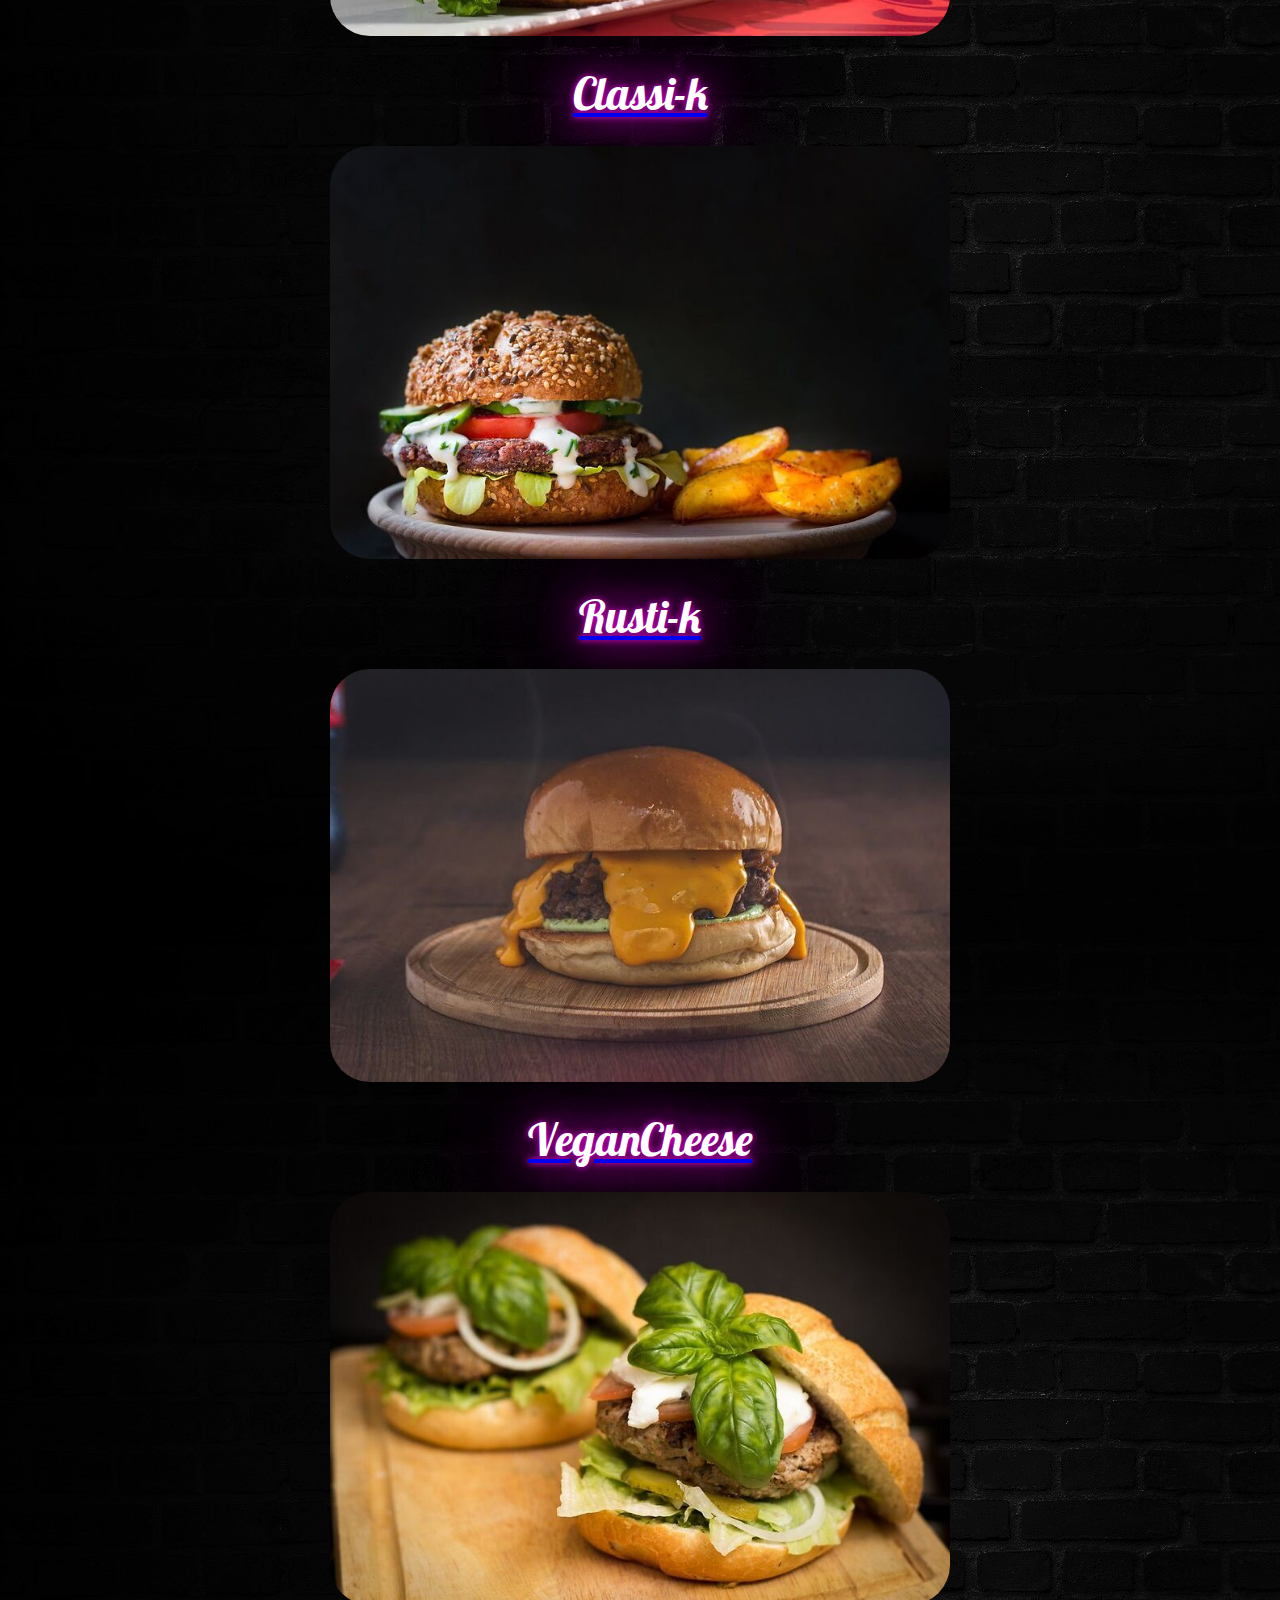
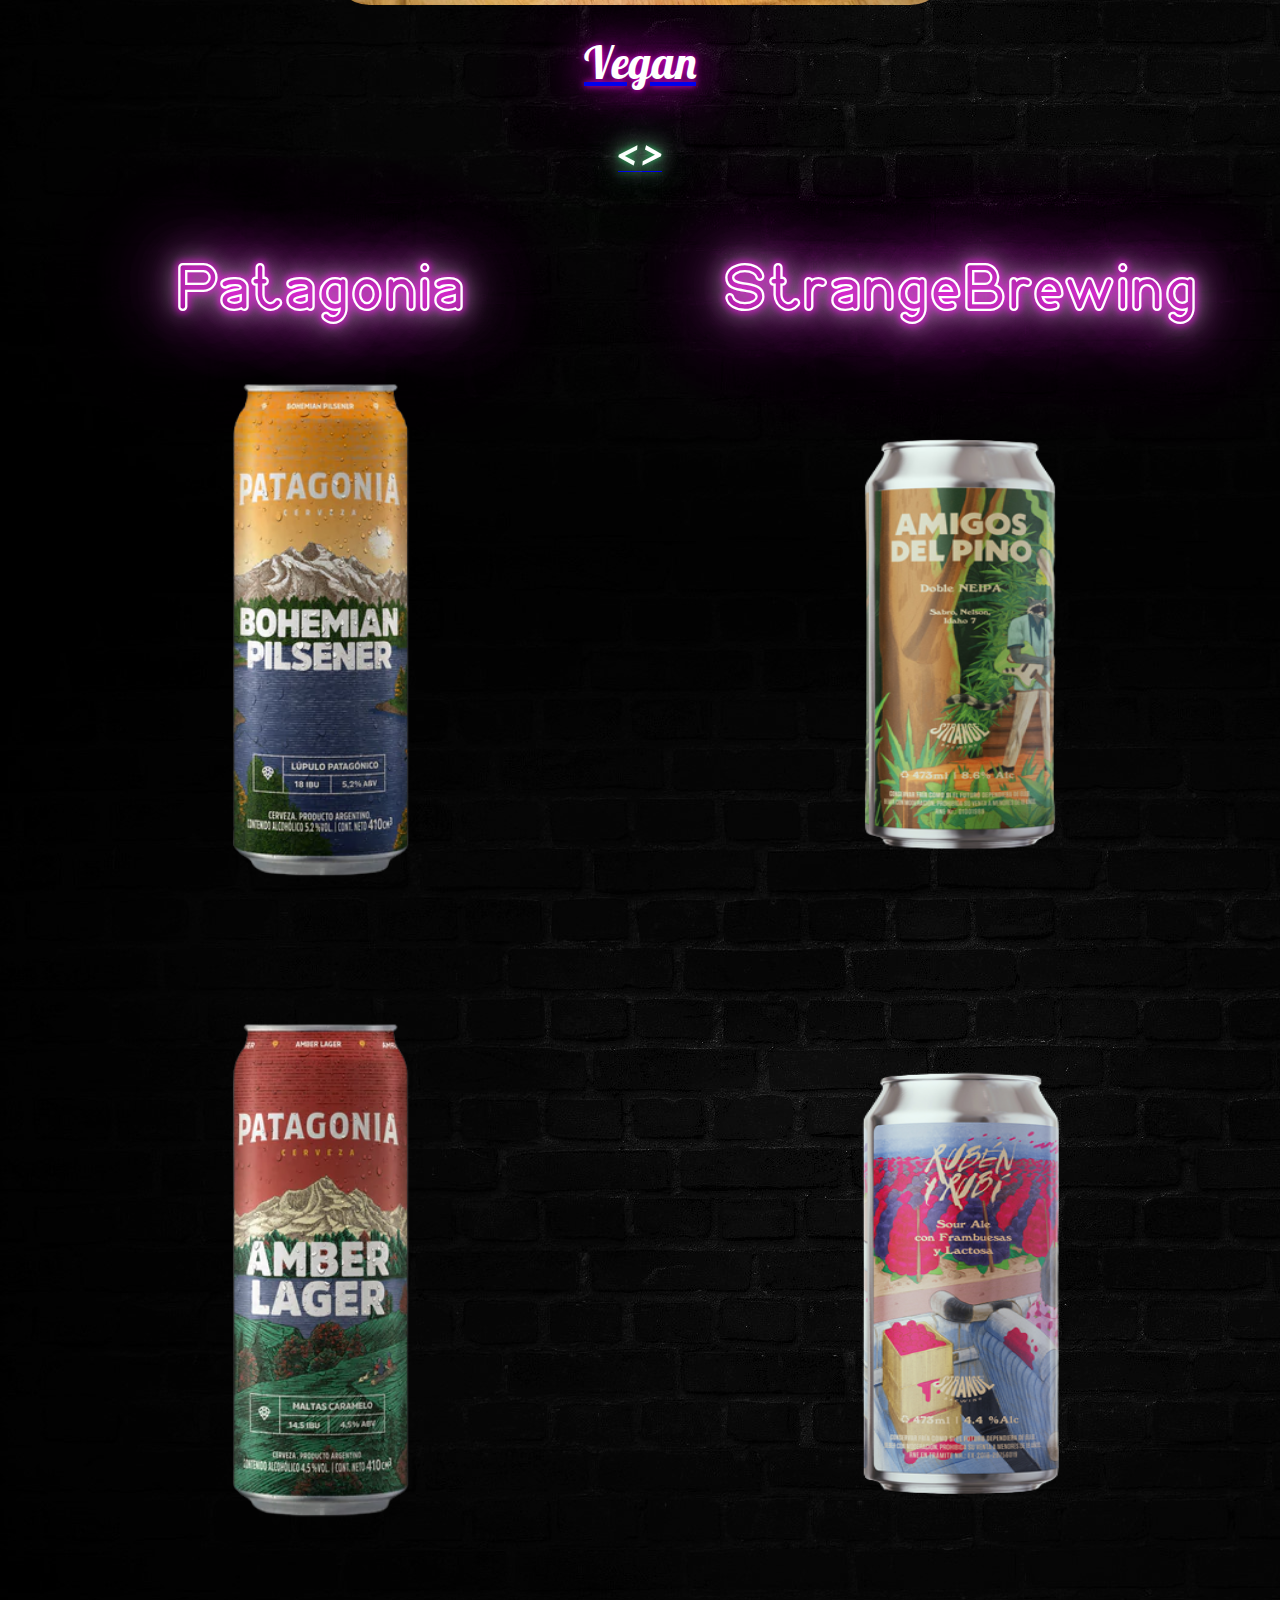
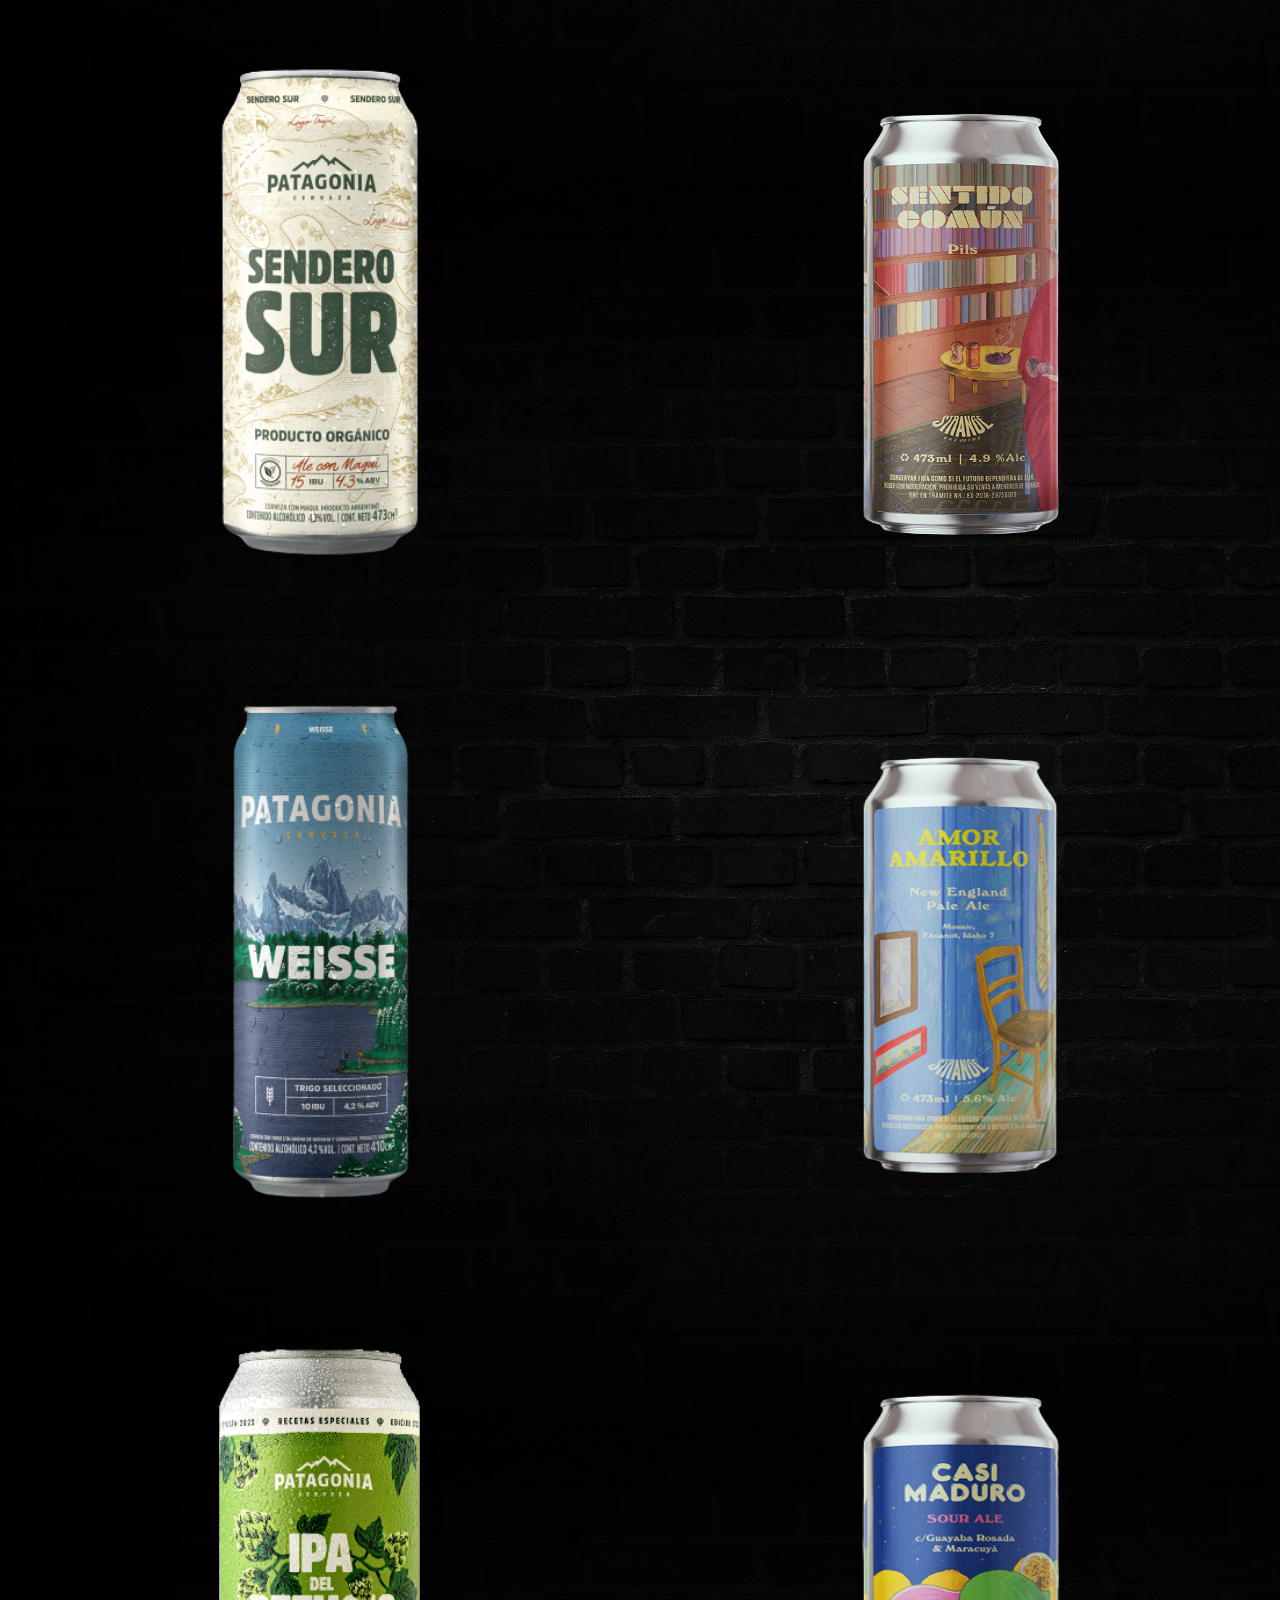
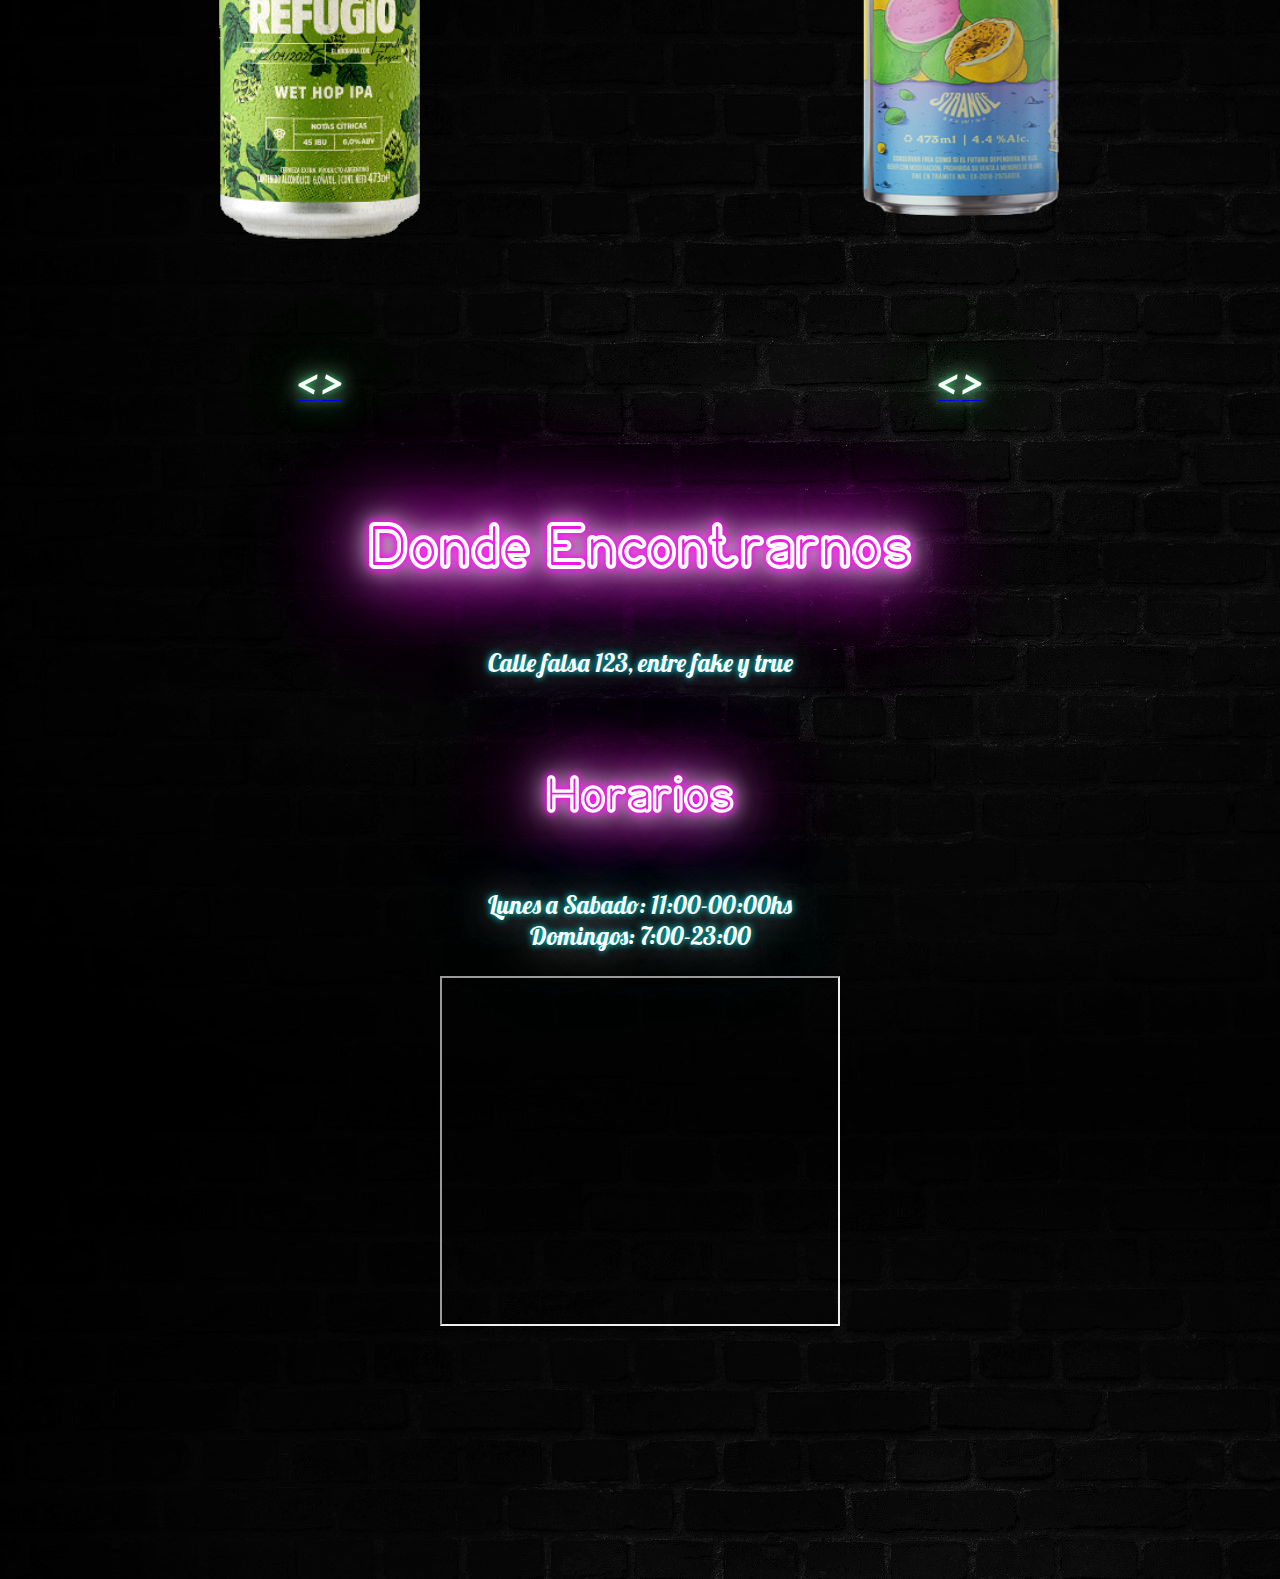
==== commit e7186331: "prueba" ====
--- a/index.html
+++ b/index.html
@@ -14,7 +14,6 @@
 </head>
 <body>
         <!--Empieza Nav-->
-    <header><h1><a href="#"><span>B</span>ur<span>ga</span>s</a></h1>
         <nav class="barra">
             <ul>
                 <li><a href="#" class="menu">INICIO</a></li>
--- a/estilos.css
+++ b/estilos.css
@@ -100,7 +100,7 @@
 }
 
 body {
-  background-image: url(imagenesproyecto/pared2.jpg);
+  background-image: url(imagenesproyecto/pared.jpg);
   z-index: 10;
 }
 
@@ -245,13 +245,6 @@
 .carousel-caption {
   top: 0;
   bottom: auto;
-}
-
-.neoncarousel {
-  font-size: 50px;
-  color: white;
-  text-shadow: 0 0 7px cyan, 0 0 21px black, 0 0 42px white, 0 0 151px cyan;
-  font-family: neonDos;
 }
 
 .burgersindimg {
@@ -455,7 +448,7 @@
 }
 
 .nombreh {
-  font-size: 65px;
+  font-size: 45px;
   color: #fff;
   text-shadow: 0 0 7px #ff00f2, 0 0 21px black, 0 0 42px #ff00f2, 0 0 151px #ff00f2;
   font-family: neonNombre;
@@ -836,7 +829,7 @@
     font-size: 30px;
   }
   .nombreh {
-    font-size: 55px;
+    font-size: 35px;
     margin-top: 5%;
   }
   span.nombreh {
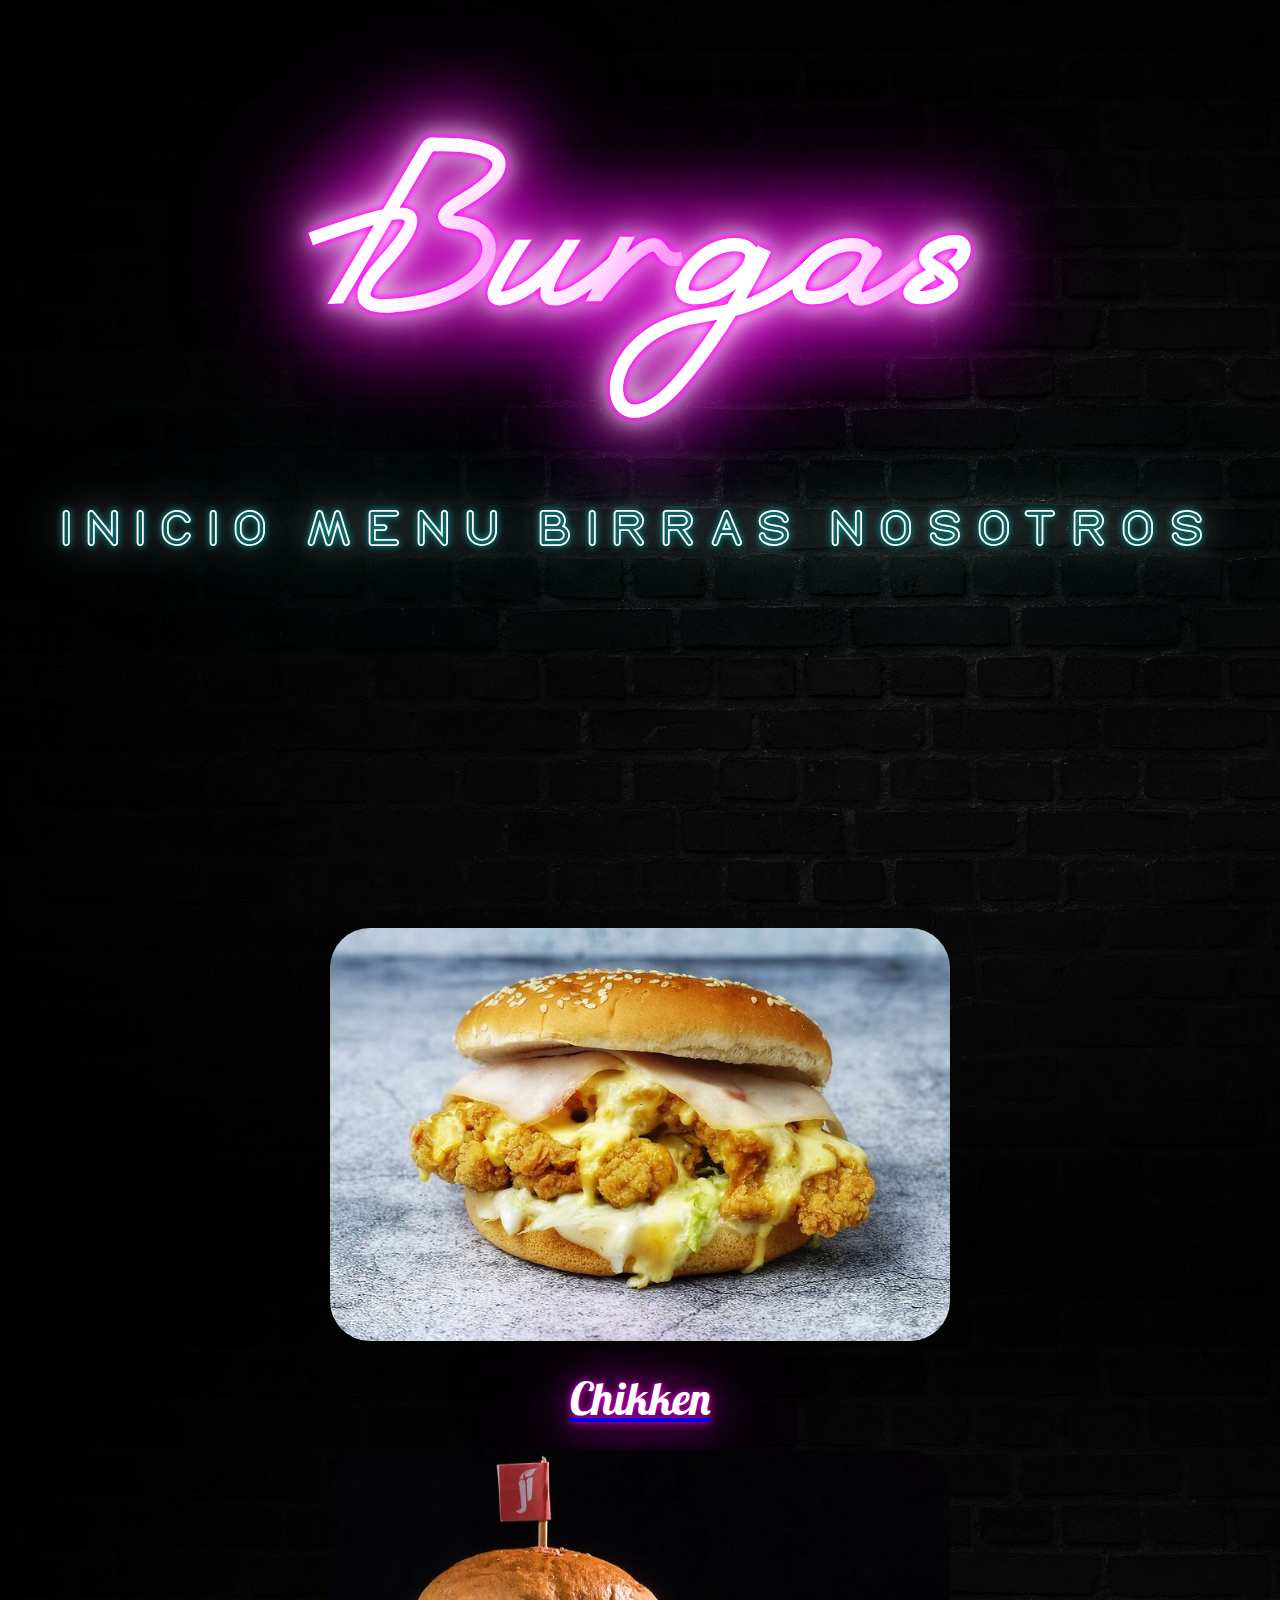
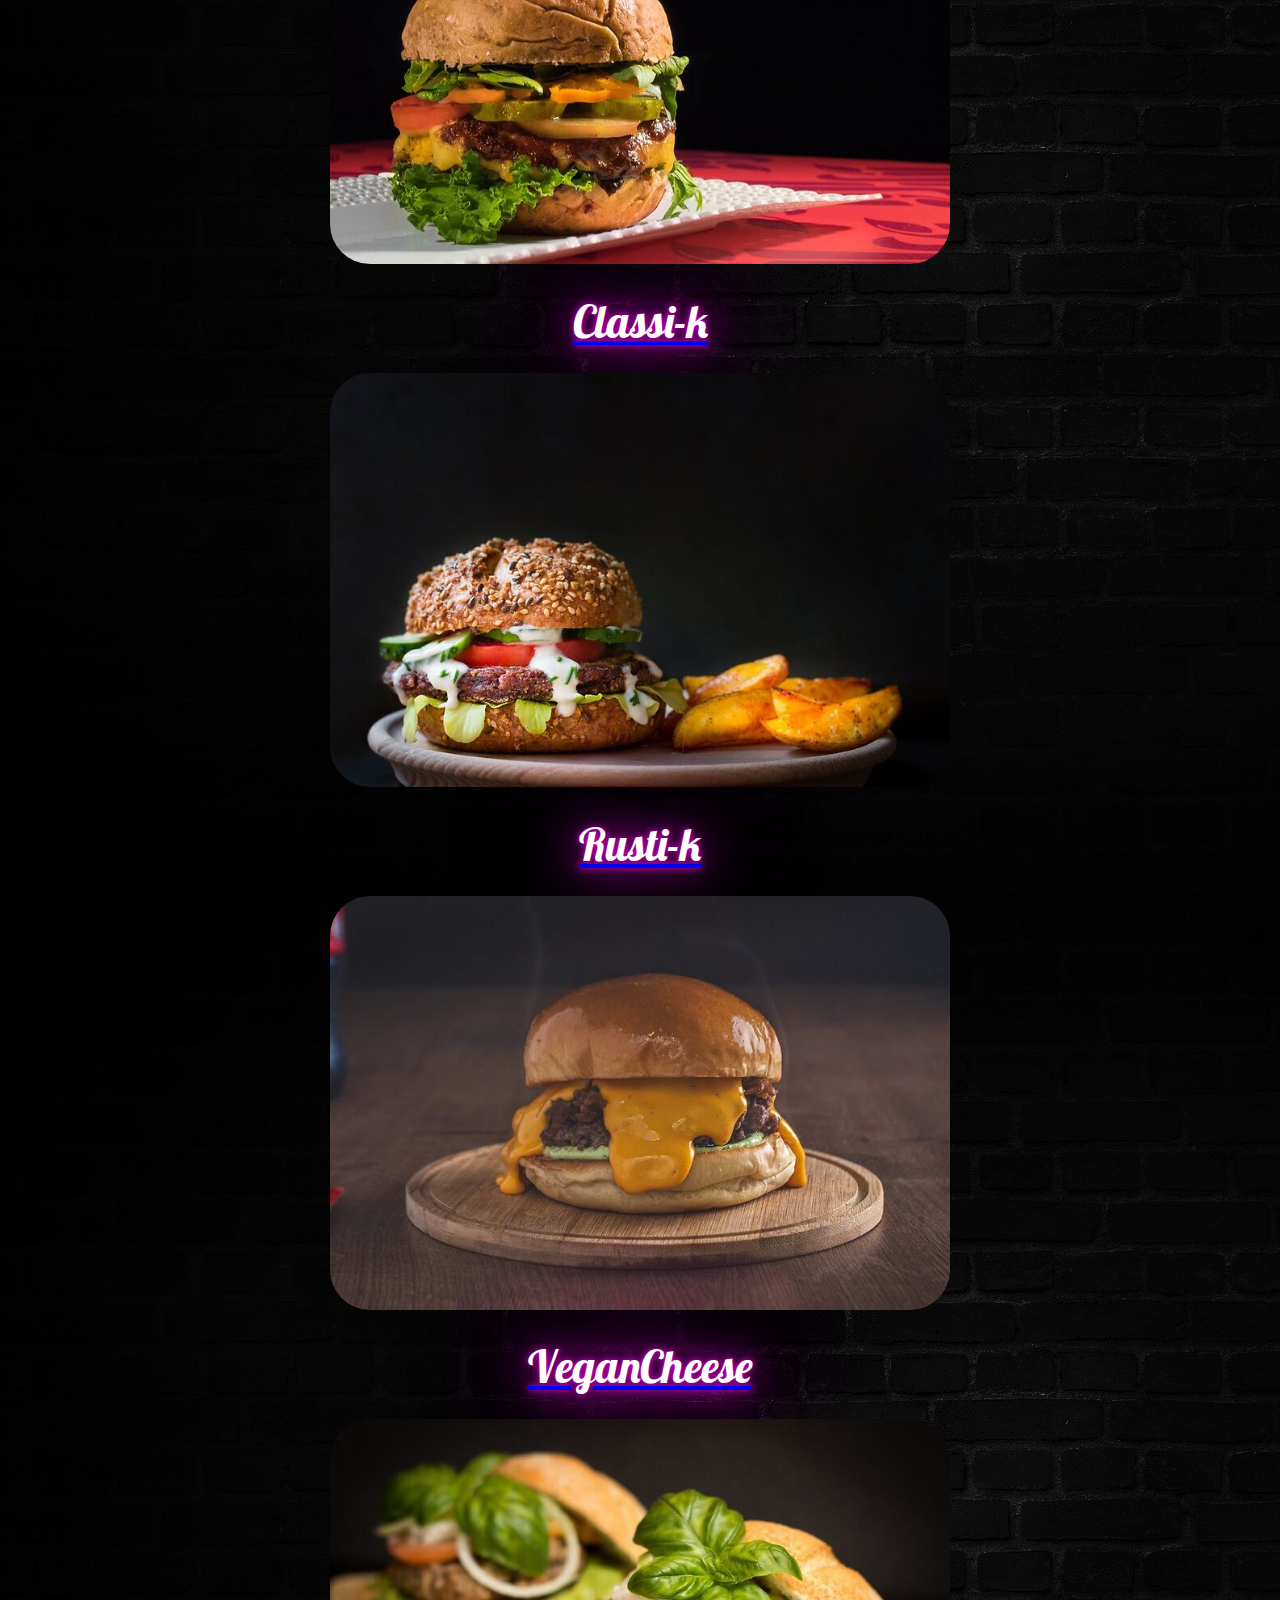
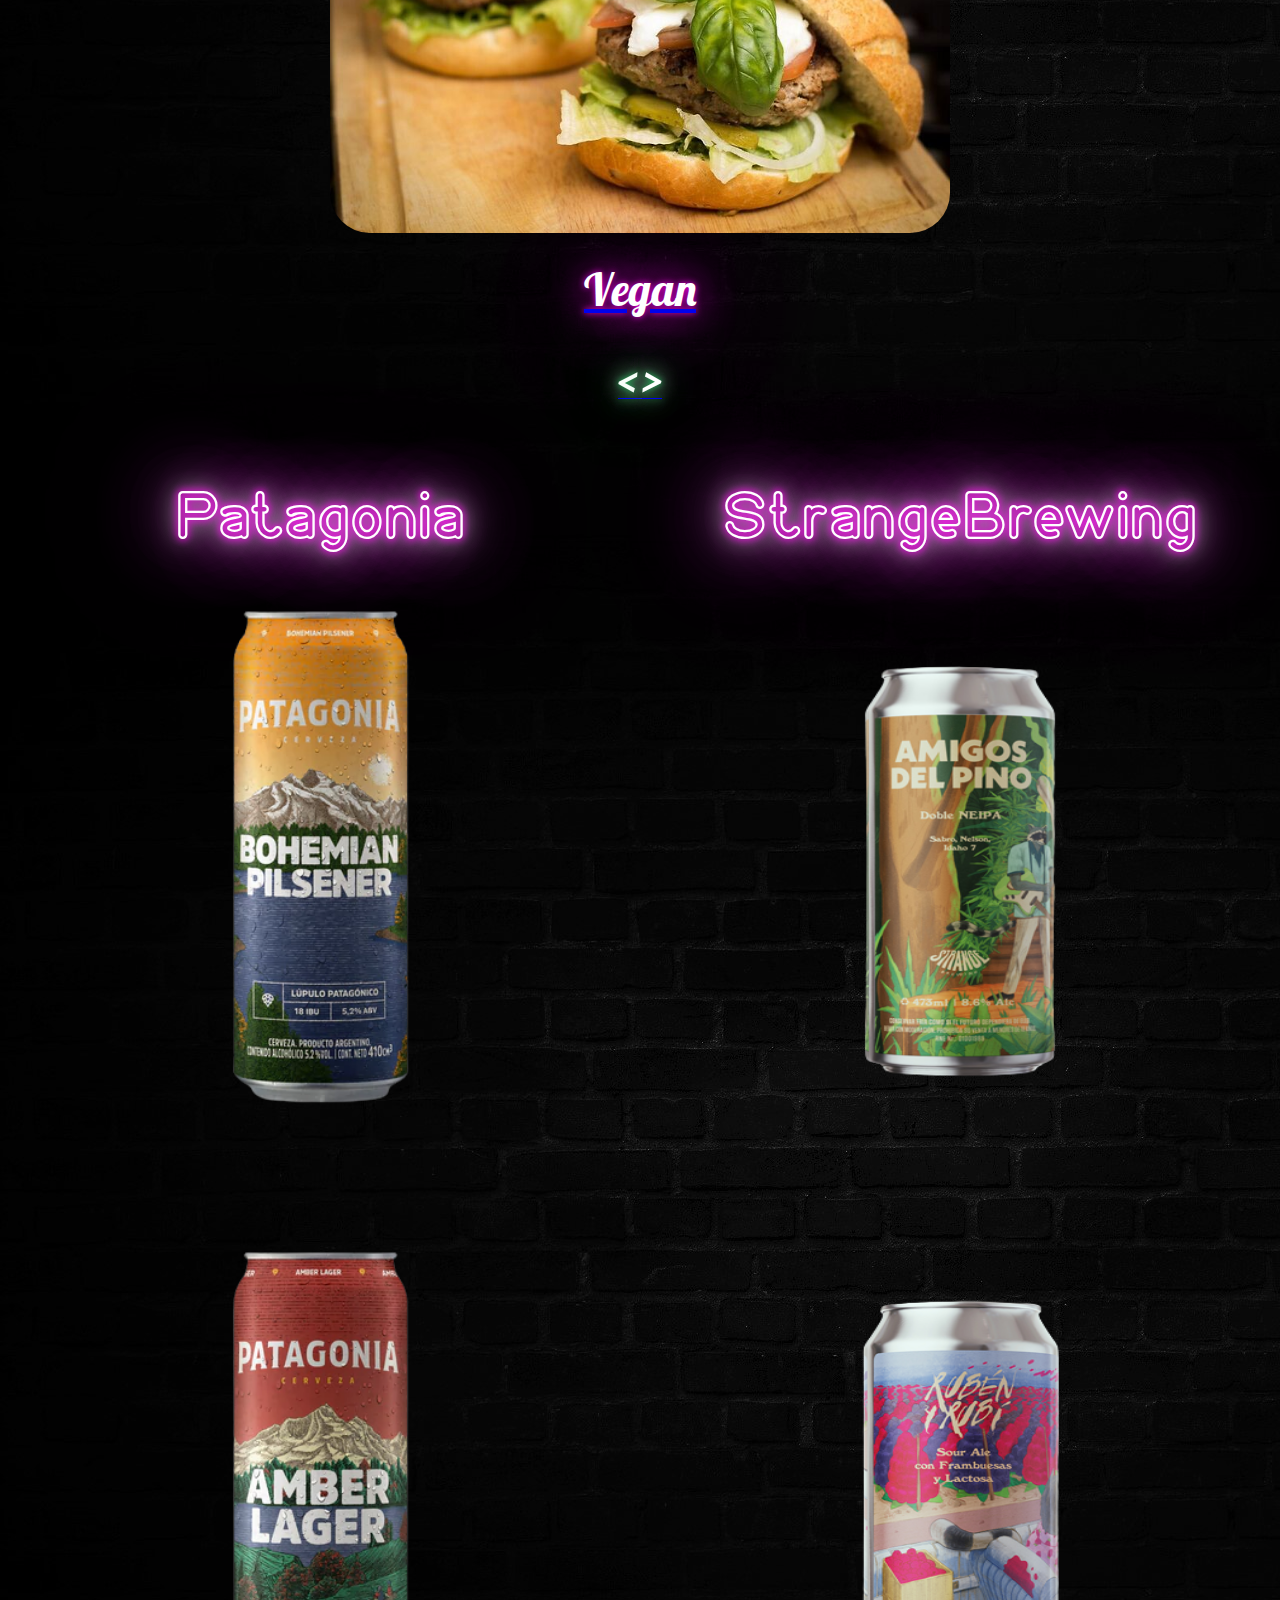
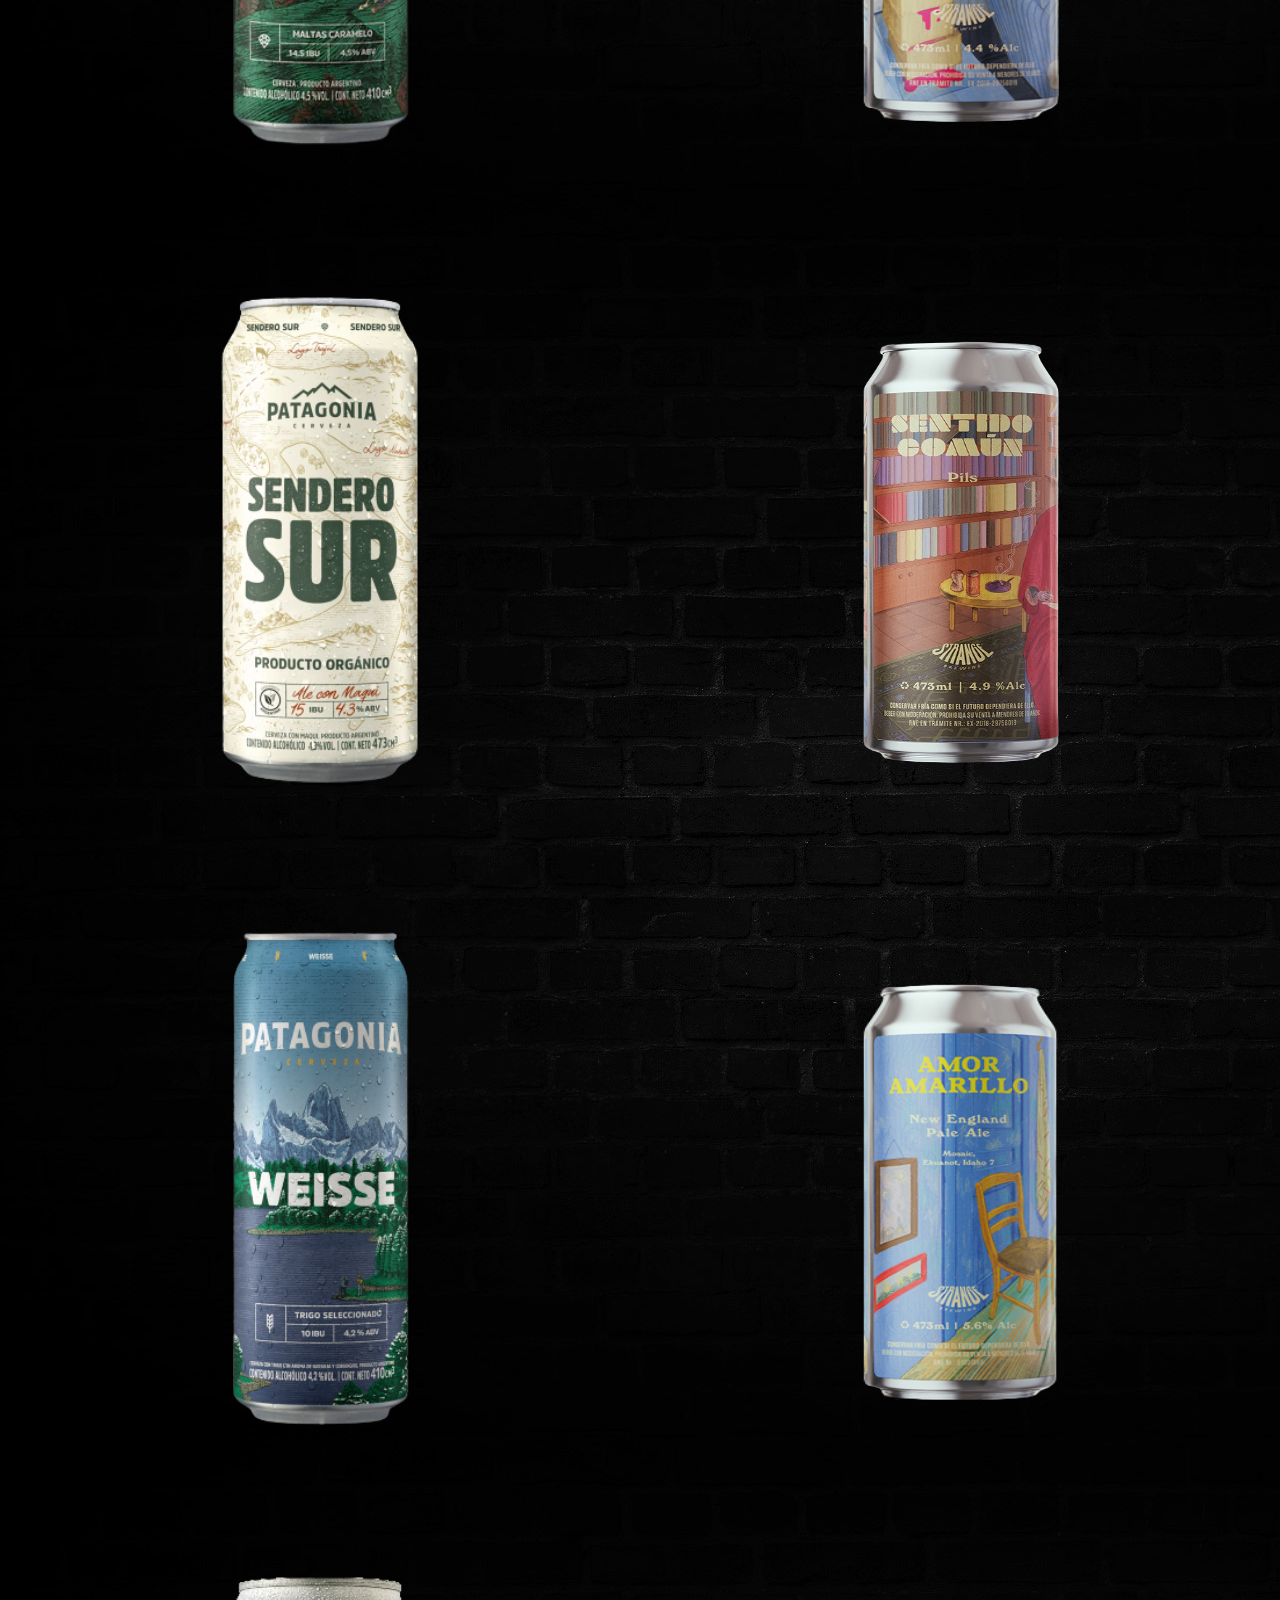
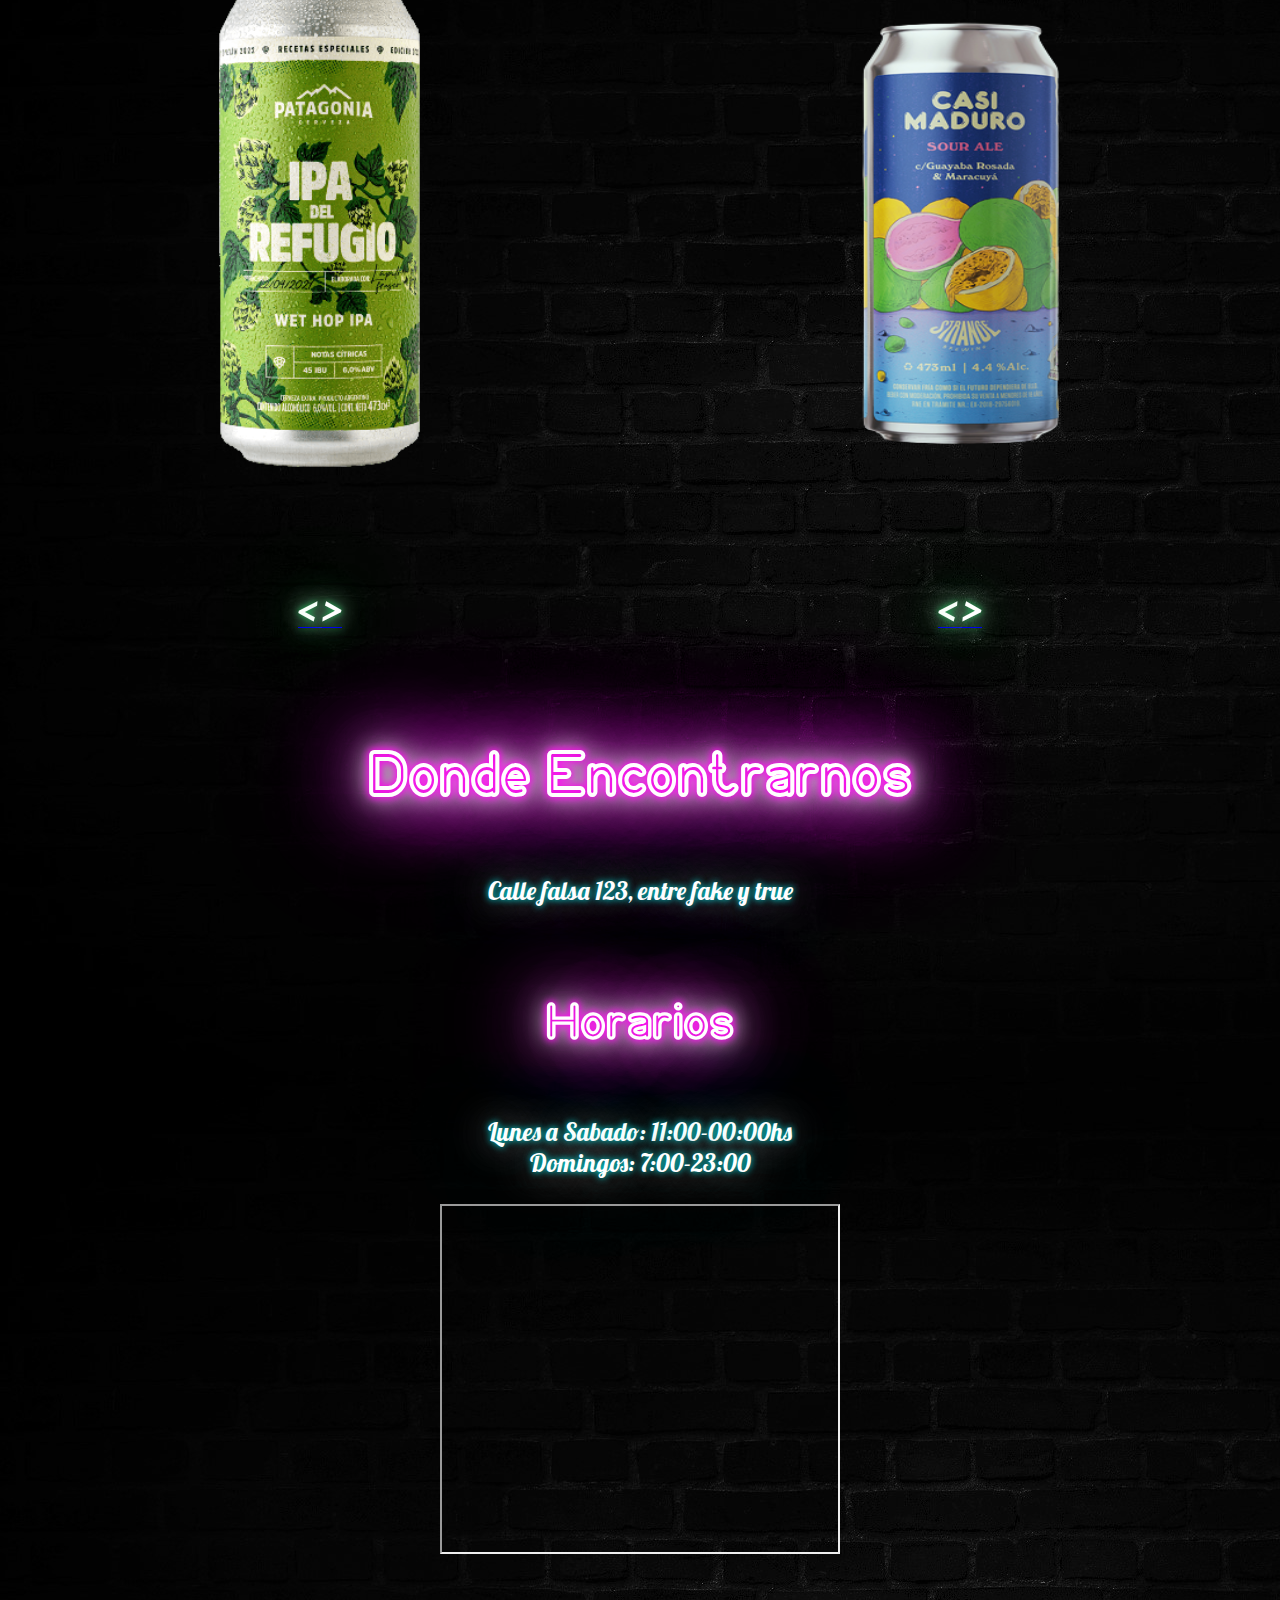
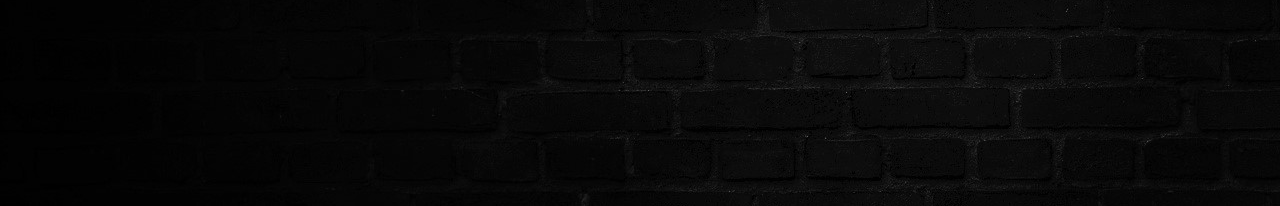
==== commit 5630e679: "final" ====
--- a/index.html
+++ b/index.html
@@ -14,6 +14,7 @@
 </head>
 <body>
         <!--Empieza Nav-->
+    <header><h1><a href="#"><span>B</span>ur<span>ga</span>s</a></h1>
         <nav class="barra">
             <ul>
                 <li><a href="#" class="menu">INICIO</a></li>
